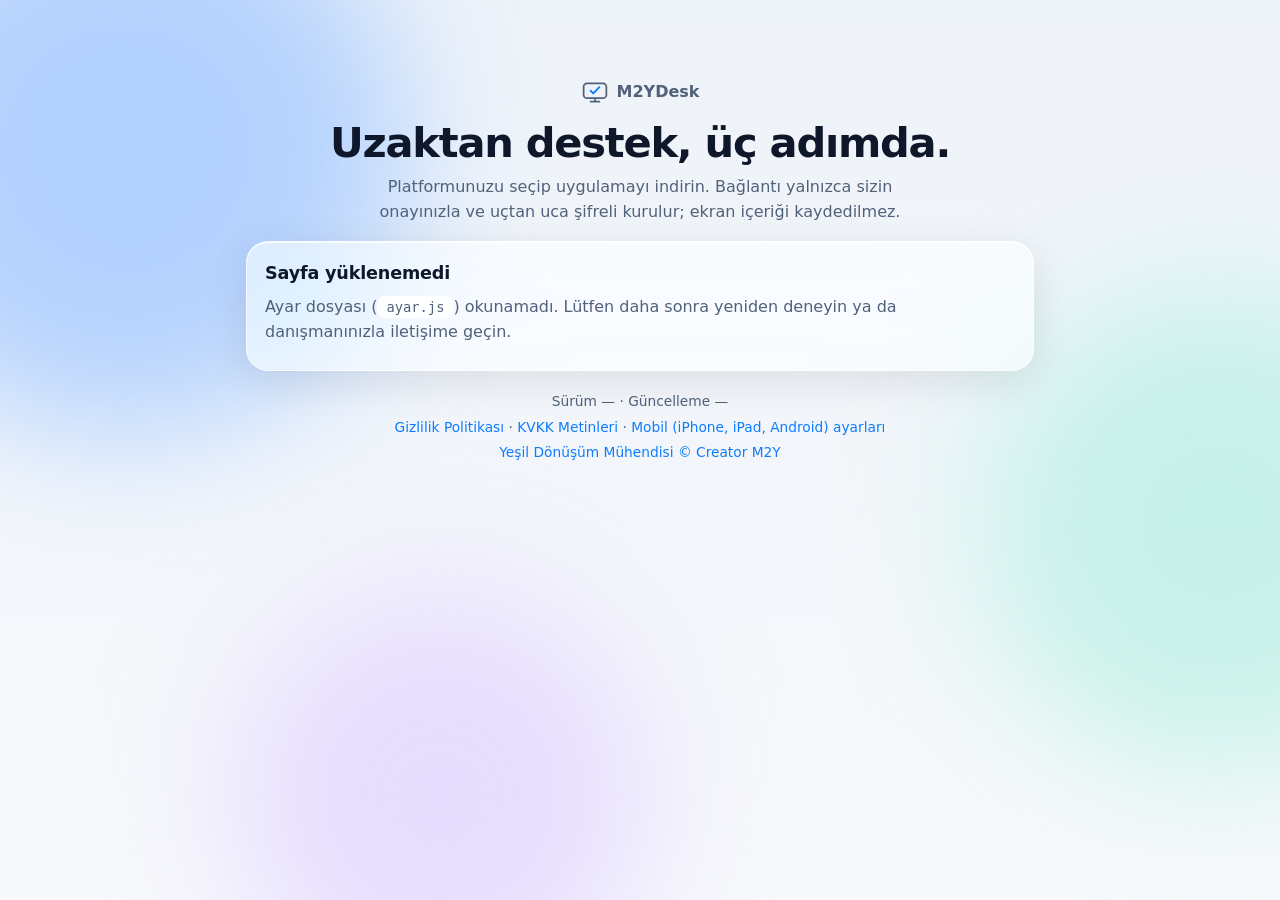
==== server/site/httpdocs/index.html @ 23a80298 "feat: indirme sayfasında Hızlı Destek için Microsoft Store önerilen yol "Microsoft Store'dan al" bir" ====
<!DOCTYPE html>
<html lang="tr">
<head>
<meta charset="UTF-8">
<meta name="viewport" content="width=device-width, initial-scale=1, viewport-fit=cover">
<title>M2YDesk | Uzaktan Destek</title>
<meta name="description" content="M2YDesk ile güvenli uzaktan destek: platformunuzu seçin, uygulamayı indirin, ID ve parolayı danışmanınıza iletin.">
<meta name="robots" content="index, follow">
<meta name="theme-color" content="#0b1220" media="(prefers-color-scheme: dark)">
<meta name="theme-color" content="#eef3f9" media="(prefers-color-scheme: light)">
<link rel="canonical" href="https://desk.mehmetmesut.com/">
<meta property="og:title" content="M2YDesk | Uzaktan Destek">
<meta property="og:description" content="Güvenli uzaktan destek: indirin, çalıştırın, ID ve parolayı iletin.">
<meta property="og:type" content="website">
<meta property="og:url" content="https://desk.mehmetmesut.com/">
<link rel="icon" href="favicon.svg" type="image/svg+xml">
<style>
  /* Tasarım dili: minimalizm + Liquid Glass (cam yüzeyler, yumuşak ışık lekeleri) */
  :root{
    --bg:#eef3f9; --bg2:#f7f9fc;
    --metin:#0f172a; --ikincil:#51617a; --vurgu:#0e7cff; --vurgu2:#0862d1; --hata:#b3261e;
    --cam:rgba(255,255,255,.58); --cam-cerceve:rgba(255,255,255,.75); --cam-ic:rgba(255,255,255,.9);
    --golge:0 10px 40px rgba(15,23,42,.10), 0 1px 0 rgba(255,255,255,.8) inset;
    --blob1:#9fc6ff; --blob2:#b8f0e4; --blob3:#e2d4ff;
    --uyari-bg:rgba(255,247,237,.7); --uyari-k:rgba(251,146,60,.5);
  }
  @media (prefers-color-scheme:dark){
    :root{
      --bg:#0b1220; --bg2:#0f172a;
      --metin:#f1f5f9; --ikincil:#a0aec0; --vurgu:#3b9dff; --vurgu2:#1d7fe6; --hata:#ffb4a9;
      --cam:rgba(30,41,59,.55); --cam-cerceve:rgba(255,255,255,.12); --cam-ic:rgba(255,255,255,.08);
      --golge:0 10px 40px rgba(0,0,0,.45), 0 1px 0 rgba(255,255,255,.08) inset;
      --blob1:#1e4fa3; --blob2:#0f6b5c; --blob3:#4b2f9e;
      --uyari-bg:rgba(69,45,20,.55); --uyari-k:rgba(217,119,6,.5);
    }
  }
  *{box-sizing:border-box}
  body{margin:0;font-family:-apple-system,BlinkMacSystemFont,"SF Pro Text","Segoe UI",Inter,Roboto,system-ui,sans-serif;background:var(--bg);color:var(--metin);line-height:1.55;-webkit-font-smoothing:antialiased;min-height:100dvh;overflow-x:hidden}
  :focus-visible{outline:3px solid var(--vurgu);outline-offset:2px}
  [hidden]{display:none!important}

  .arka{position:fixed;inset:0;z-index:-1;background:linear-gradient(180deg,var(--bg),var(--bg2));overflow:hidden}
  .arka i{position:absolute;border-radius:50%;filter:blur(70px);opacity:.75}
  .arka i:nth-child(1){width:52vw;height:52vw;max-width:560px;max-height:560px;background:var(--blob1);top:-14%;left:-12%}
  .arka i:nth-child(2){width:44vw;height:44vw;max-width:480px;max-height:480px;background:var(--blob2);top:32%;right:-14%}
  .arka i:nth-child(3){width:40vw;height:40vw;max-width:420px;max-height:420px;background:var(--blob3);bottom:-12%;left:18%}
  @media (prefers-reduced-motion:no-preference){
    .arka i{animation:suzul 24s ease-in-out infinite alternate}
    @keyframes suzul{to{transform:translate3d(6%,4%,0) scale(1.08)}}
  }

  .cam{background:var(--cam);border:1px solid var(--cam-cerceve);border-radius:22px;box-shadow:var(--golge);padding:18px;
       -webkit-backdrop-filter:blur(26px) saturate(170%);backdrop-filter:blur(26px) saturate(170%)}
  @supports not ((backdrop-filter:blur(1px)) or (-webkit-backdrop-filter:blur(1px))){.cam{background:var(--bg2)}}

  main{max-width:820px;margin:0 auto;padding:clamp(16px,3vw,40px) 16px 8px;display:grid;gap:12px}
  h1{font-size:clamp(1.6rem,5vw,2.6rem);font-weight:700;letter-spacing:-.03em;margin:0 0 8px;line-height:1.12;text-wrap:balance}
  h2{margin:0 0 8px;font-size:1.1rem;letter-spacing:-.01em}
  h3{margin:0 0 4px;font-size:1rem}
  p{margin:0 0 8px;text-wrap:pretty}
  .ikincil{color:var(--ikincil)}
  .kucuk{font-size:.88rem}

  header{text-align:center;padding:clamp(16px,4vw,40px) 8px 4px}
  .logo{display:inline-flex;align-items:center;gap:8px;font-weight:600;color:var(--ikincil);margin-bottom:14px}
  .logo svg{width:28px;height:28px}
  header p{max-width:540px;margin:0 auto}

  /* KVKK onayı */
  .onay label{display:flex;gap:10px;align-items:flex-start;cursor:pointer;font-size:.92rem}
  .onay input{flex:none;width:22px;height:22px;margin-top:1px;accent-color:var(--vurgu);cursor:pointer}
  #onay-not{min-height:1.3em;margin:6px 0 0;font-size:.88rem;color:var(--hata)}
  details{margin-top:6px}
  summary{cursor:pointer;font-weight:600;font-size:.9rem;display:flex;align-items:center;gap:8px;padding:6px 0;list-style:none}
  summary::-webkit-details-marker{display:none}
  summary::before{content:"";flex:none;width:8px;height:8px;border-right:2px solid var(--ikincil);border-bottom:2px solid var(--ikincil);transform:rotate(-45deg);transition:transform .2s}
  details[open]>summary::before{transform:rotate(45deg)}
  details ul{margin:4px 0 8px;padding-left:20px}
  details p,details li{font-size:.88rem;color:var(--ikincil)}

  /* Platform sekmeleri */
  .sekmeler{display:grid;grid-template-columns:repeat(2,1fr);gap:8px;margin-bottom:14px}
  @media(min-width:600px){.sekmeler{grid-template-columns:repeat(3,1fr)}}
  .sekme{font:inherit;display:grid;gap:1px;text-align:left;min-width:0;padding:10px 14px;border-radius:14px;cursor:pointer;color:var(--metin);
    background:var(--cam-ic);border:1px solid var(--cam-cerceve);transition:transform .18s ease,background .18s ease}
  .sekme b{font-size:.95rem}
  .sekme span{font-size:.78rem;color:var(--ikincil);overflow-wrap:anywhere}
  .sekme:hover:not(:disabled){transform:translateY(-2px)}
  .sekme[aria-selected="true"]{outline:2px solid var(--vurgu);outline-offset:1px;background:var(--cam)}
  .sekme:disabled{opacity:.55;cursor:default}

  /* Panel ve düğmeler */
  .btnlar{display:grid;gap:8px;justify-items:start;margin:12px 0}
  .btn{display:inline-flex;align-items:center;justify-content:center;gap:10px;padding:12px 22px;border-radius:999px;font-weight:600;font-size:.98rem;text-decoration:none;max-width:100%;text-align:center;
    color:var(--metin);background:var(--cam-ic);border:1px solid var(--cam-cerceve);transition:transform .18s ease,box-shadow .18s ease}
  .btn:hover{transform:translateY(-2px)}
  .btn.ana{color:#fff;border-color:transparent;background:linear-gradient(180deg,var(--vurgu),var(--vurgu2));box-shadow:0 10px 30px rgba(14,124,255,.35),0 1px 0 rgba(255,255,255,.45) inset}
  .btn svg{width:20px;height:20px;flex:none}
  .btn.kilitli{opacity:.5}
  .not{background:var(--uyari-bg);border:1px solid var(--uyari-k);border-radius:14px;padding:10px 14px;font-size:.9rem;margin:0}
  .ios{display:grid;gap:16px;align-items:center;grid-template-columns:1fr}
  @media(min-width:600px){.ios{grid-template-columns:1fr auto}}
  .komut{display:flex;align-items:center;gap:8px;margin:10px 0;padding:10px 12px;border-radius:12px;background:rgba(0,0,0,.35);border:1px solid rgba(255,255,255,.12)}
  .komut code{flex:1;min-width:0;overflow-x:auto;white-space:nowrap;font-family:ui-monospace,Menlo,Consolas,monospace;font-size:.85rem}
  .komut .kopyala{flex:none;padding:6px 12px;border-radius:9px;border:0;cursor:pointer;font-weight:600;color:#fff;background:linear-gradient(180deg,var(--vurgu),var(--vurgu2))}
  #qr{display:grid;place-items:center;padding:12px;background:#fff;border-radius:16px;width:fit-content;justify-self:center}
  code{background:var(--cam-ic);border:1px solid var(--cam-cerceve);padding:2px 8px;border-radius:8px;font-size:.86rem;overflow-wrap:anywhere}
  .satir{display:flex;gap:8px;flex-wrap:wrap;align-items:center;margin:6px 0;font-size:.9rem}
  .kopyala{font:inherit;font-size:.85rem;background:none;border:1px solid var(--vurgu);color:var(--vurgu);border-radius:999px;padding:6px 14px;cursor:pointer}

  /* Adımlar */
  ol{list-style:none;margin:0;padding:0;display:grid;gap:10px}
  @media(min-width:640px){ol{grid-template-columns:repeat(3,1fr)}}
  li.adim{display:grid;gap:2px}
  .no{display:inline-grid;place-items:center;width:28px;height:28px;border-radius:9px;font-size:.9rem;font-weight:700;color:#fff;background:linear-gradient(180deg,var(--vurgu),var(--vurgu2));margin-bottom:4px}
  li.adim p{margin:0;font-size:.9rem;color:var(--ikincil)}

  footer{text-align:center;padding:12px 16px 28px;font-size:.86rem;color:var(--ikincil)}
  footer p{margin:0 0 4px}
  footer a{color:var(--vurgu);text-decoration:none}
  footer a:hover{text-decoration:underline}
</style>
</head>
<body>
<div class="arka" aria-hidden="true"><i></i><i></i><i></i></div>

<main>
  <header>
    <div class="logo">
      <svg viewBox="0 0 32 32" fill="none" aria-hidden="true"><rect x="3" y="6" width="26" height="17" rx="4" stroke="currentColor" stroke-width="2"/><path d="M11 27h10M16 23v4" stroke="currentColor" stroke-width="2" stroke-linecap="round"/><path d="M11 14.5l3 3 7-7" stroke="var(--vurgu)" stroke-width="2.2" stroke-linecap="round" stroke-linejoin="round"/></svg>
      M2YDesk
    </div>
    <h1>Uzaktan destek, üç&nbsp;adımda.</h1>
    <p class="ikincil">Platformunuzu seçip uygulamayı indirin. Bağlantı yalnızca sizin onayınızla ve uçtan uca şifreli kurulur; ekran içeriği kaydedilmez.</p>
  </header>

  <section class="cam" id="hata" hidden role="alert">
    <h2>Sayfa yüklenemedi</h2>
    <p class="ikincil">Ayar dosyası (<code>ayar.js</code>) okunamadı. Lütfen daha sonra yeniden deneyin ya da danışmanınızla iletişime geçin.</p>
  </section>

  <section class="cam onay" id="onay-bolum" aria-labelledby="onay-baslik">
    <h2 id="onay-baslik">Kişisel verilerin işlenmesi</h2>
    <label for="onay-kutu"><input type="checkbox" id="onay-kutu" aria-describedby="onay-not"><span><a href="/kvkk" target="_blank" rel="noopener">Aydınlatma metnini</a> okudum; cihaz ve bağlantı bilgilerimin uzaktan destek amacıyla işlenmesine <strong>açık rıza</strong> veriyorum. İndirme bağlantıları bu kutu işaretlenince açılır.</span></label>
    <p id="onay-not" role="status" aria-live="polite"></p>
    <details>
      <summary>KVKK Aydınlatma Metni (özet)</summary>
      <p><strong>Veri sorumlusu:</strong> M2YDesk hizmet sağlayıcısı (Mehmet Mesut YILMAZ) · <a href="https://mehmetmesut.com">mehmetmesut.com</a></p>
      <p><strong>İşlenen veriler:</strong></p>
      <ul>
        <li>Cihaz kimliği (ID) ve UUID'si, IP ve MAC adresi</li>
        <li>Bilgisayar adı, oturum açmış kullanıcı adı, işletim sistemi ve sürümü</li>
        <li>Çevrimiçi durumu, bağlantı kurma ve sonlandırma zamanları</li>
      </ul>
      <p><strong>Amaç ve hukuki sebep:</strong> uzaktan destek hizmetinin sunulması, cihazın destek verenle eşleştirilmesi, kötüye kullanımın ve güvenlik ihlallerinin önlenmesi. Dayanak: açık rıza (KVKK m.5/1) ve meşru menfaat (güvenlik).</p>
      <p><strong>Aktarım ve saklama:</strong> veriler yurt dışına veya üçüncü taraflara aktarılmaz; yalnızca hizmet sağlayıcının kendi sunucusunda, hizmet ilişkisi süresince ve yasal yükümlülükler kadar tutulur. Ekran görüntüsü ve klavye içeriği kaydedilmez.</p>
      <p><strong>Haklarınız (KVKK m.11):</strong> verilerinize erişme, düzeltme, silme, işlenmesine itiraz etme ve rızanızı geri çekme hakkına sahipsiniz; başvuru için yukarıdaki iletişim adresini kullanabilirsiniz.</p>
      <p><a href="/kvkk" target="_blank" rel="noopener">Tam metinler: aydınlatma, açık rıza, saklama ve imha, başvuru →</a></p>
    </details>
  </section>

  <section class="cam" id="indir" aria-labelledby="indir-baslik">
    <h2 id="indir-baslik">Platformunuzu seçin</h2>
    <div class="sekmeler" id="sekmeler" role="tablist" aria-label="Platform"></div>
    <div id="panel" role="tabpanel" tabindex="-1"></div>
  </section>

  <section class="cam" id="adimlar" aria-labelledby="adim-baslik">
    <h2 id="adim-baslik">Nasıl çalışır?</h2>
    <ol>
      <li class="adim"><span class="no" aria-hidden="true">1</span><h3>İndirin</h3><p>Onay kutusunu işaretleyip dosyayı indirin.</p></li>
      <li class="adim"><span class="no" aria-hidden="true">2</span><h3>Çalıştırın</h3><p>İndirdiğiniz dosyayı açın. Uyarı çıkarsa yukarıdaki nota bakın.</p></li>
      <li class="adim"><span class="no" aria-hidden="true">3</span><h3>ID ve parolayı iletin</h3><p>Pencerede görünen ID ve parolayı danışmanınıza söyleyin. İstediğiniz an kapatabilirsiniz.</p></li>
    </ol>
  </section>
</main>

<footer>
  <p>Sürüm <span id="surum">—</span> · Güncelleme <span id="guncelleme">—</span></p>
  <p><a href="/gizlilik-politikasi">Gizlilik Politikası</a> · <a href="/kvkk">KVKK Metinleri</a> · <a href="/ios-ayarlar">Mobil (iPhone, iPad, Android) ayarları</a></p>
  <a href="https://mehmetmesut.com">Yeşil Dönüşüm Mühendisi © Creator M2Y</a>
</footer>

<script src="qrcode.min.js"></script>
<script src="ayar.js"></script>
<script>
(function () {
  'use strict';
  var a = window.M2Y_AYAR, $ = function (i) { return document.getElementById(i); };
  if (!a || !a.dosyalar) {
    $('hata').hidden = false;
    ['onay-bolum', 'indir', 'adimlar'].forEach(function (i) { $(i).hidden = true; });
    return;
  }
  var IKON = '<svg viewBox="0 0 24 24" fill="none" aria-hidden="true"><path d="M12 3v12m0 0l-4-4m4 4l4-4M5 21h14" stroke="currentColor" stroke-width="2" stroke-linecap="round" stroke-linejoin="round"/></svg>';
  var MS_IKON = '<svg viewBox="0 0 24 24" aria-hidden="true"><path fill="#F25022" d="M2 2h9.5v9.5H2z"/><path fill="#7FBA00" d="M12.5 2H22v9.5h-9.5z"/><path fill="#00A4EF" d="M2 12.5h9.5V22H2z"/><path fill="#FFB900" d="M12.5 12.5H22V22h-9.5z"/></svg>';

  // Platform tablosu: d = [ayar anahtarı, düğme metni]
  var PL = [
    { id: 'qs', ad: 'Windows', alt: 'Hızlı Destek', ac: 'Destek almak için önerilir. En kolay yol: Microsoft Store’dan alın; güvenle, uyarı çıkmadan kurulur ve kendiliğinden güncellenir. Store kullanamıyorsanız: Başlat’a “PowerShell” yazıp açın, aşağıdaki komutu yapıştırıp Enter’a basın.',
      magaza: 'https://apps.microsoft.com/detail/9MZ8NFJ4QVM9', magazaAd: 'Microsoft Store’dan al',
      komut: "$env:M2Y_HIZLI='1'; irm https://desk.mehmetmesut.com/win-kur.ps1 | iex",
      d: [['windows_qs', 'Ya da Hızlı Destek’i indir']],
      not: 'İndirdiğiniz dosyada Windows “PC’nizi korudu” uyarısı verirse: Ek bilgi → Yine de çalıştır. Komut, dosyayı indirip doğruladıktan sonra açar.' },
    { id: 'win', ad: 'Windows', alt: 'Kurulum', ac: 'Sık kullandığınız bilgisayarlar için kalıcı kurulum. En kolay yol: PowerShell’i açın, aşağıdaki komutu yapıştırıp Enter’a basın; indirir, doğrular ve kurar.',
      komut: 'irm https://desk.mehmetmesut.com/win-kur.ps1 | iex',
      d: [['windows_install', 'Kurulum dosyasını indir'], ['windows', 'Taşınabilir sürüm (kurulumsuz)'], ['windows_msi', 'MSI paketi (kurumsal dağıtım)']],
      not: 'Kurulum sırasında yönetici onayı istenir. İndirdiğiniz dosyada “PC’nizi korudu” uyarısı çıkarsa: Ek bilgi → Yine de çalıştır.' },
    { id: 'mac', ad: 'macOS', alt: 'Apple Silicon (M1 ve üzeri)', ac: 'En kolay yol: Terminal’i açın (Spotlight’ta “Terminal” yazın), aşağıdaki komutu yapıştırıp Enter’a basın. İndirir, doğrular ve kurar; “Geliştirici doğrulanamadı” uyarısı çıkmaz.',
      komut: 'curl -fsSL https://desk.mehmetmesut.com/mac-kur.sh | bash',
      d: [['macos_apple', 'Ya da .dmg dosyasını indir']],
      not: 'Uygulama açılınca Ekran Kaydı ve Erişilebilirlik izinlerini nasıl vereceğinizi adım adım gösterir; bu izinleri macOS gereği yalnızca siz verebilirsiniz. .dmg ile kurarsanız ilk açılışta Sistem Ayarları → Gizlilik ve Güvenlik → “Yine de aç” gerekir.' },
    { id: 'linux', ad: 'Linux', alt: 'Debian / Ubuntu (.deb)', ac: 'Debian tabanlı dağıtımlar için paket.',
      d: [['linux_deb', '.deb paketini indir']], not: 'Kurulum: sudo apt install ./dosya-adı.deb' },
    { id: 'android', ad: 'Android', alt: 'Telefon · Tablet', mobil: true,
      magaza: 'https://play.google.com/store/apps/details?id=com.carriez.flutter_hbb', magazaAd: 'Google Play’den RustDesk’i kur',
      bilgi: 'Android’de uygulama hem bağlanabilir hem de ekranını paylaşabilir (Paylaş sekmesi → Hizmeti başlat). Bağlantılarda karşı cihazın parolası sorulur.',
      d: [['android', 'M2YDesk APK (alternatif)']] },
    { id: 'ios', ad: 'iOS', alt: 'iPhone · iPad', mobil: true,
      magaza: 'https://apps.apple.com/app/rustdesk-remote-desktop/id1581225015', magazaAd: 'App Store’dan RustDesk’i kur',
      bilgi: 'iOS’ta uygulama yalnızca bağlanan (kontrol eden) taraf olarak kullanılır; iPhone/iPad ekranı paylaşılamaz.' }
  ];

  PL.forEach(function (p) {
    p.dosya = (p.d || []).filter(function (x) { return a.dosyalar[x[0]]; });
    p.var = p.mobil || p.dosya.length > 0;
  });

  function h(tag, cls, text) {
    var e = document.createElement(tag);
    if (cls) e.className = cls;
    if (text != null) e.textContent = text;
    return e;
  }

  // Cihaz algılama
  function algila() {
    var ua = navigator.userAgent, pf = navigator.platform || '';
    if (/Android/i.test(ua)) return 'android';
    if (/iPhone|iPad|iPod/i.test(ua) || (/Mac/i.test(pf) && navigator.maxTouchPoints > 1)) return 'ios';
    if (/Win/i.test(pf) || /Windows/i.test(ua)) return 'qs';
    if (/Mac/i.test(pf)) return 'mac';
    if (/Linux|X11/i.test(pf + ua)) return 'linux';
    return 'qs';
  }

  var onay = $('onay-kutu'), onayNot = $('onay-not');

  function indirmeBaglantisi(p, x, i) {
    var link = h('a', 'btn' + (i === 0 ? ' ana' : ''));
    link.href = 'indir/' + encodeURIComponent(a.dosyalar[x[0]]);
    link.setAttribute('download', a.dosyalar[x[0]]);
    link.setAttribute('data-indir', '1');
    link.insertAdjacentHTML('beforeend', IKON);
    link.appendChild(h('span', null, x[1]));
    return link;
  }

  // Mobil (iOS ve Android): resmî RustDesk uygulaması + sunucu ayarı QR'ı.
  function mobilPanel(panel, p) {
    var sol = h('div'), qr = h('div'), l = h('a', 'btn ana', p.magazaAd);
    l.href = p.magaza; l.rel = 'noopener';
    sol.appendChild(h('p', 'ikincil', 'Resmî RustDesk uygulamasını kurun; ardından Ayarlar → ID/Relay Sunucusu → QR tara ile aşağıdaki/yandaki QR kodu okutun.'));
    var b = h('div', 'btnlar'); b.appendChild(l);
    p.dosya.forEach(function (x) { b.appendChild(indirmeBaglantisi(p, x, 1)); });
    sol.appendChild(b);
    sol.appendChild(h('p', 'not', p.bilgi));
    var rehber = h('a', null, 'Tüm uygulama ayarları ve önerilen değerler →'); rehber.href = '/ios-ayarlar';
    var rp = h('p'); rp.appendChild(rehber); sol.appendChild(rp);
    var det = h('details'), s = h('summary', null, 'QR okutamıyorsanız elle girin');
    det.appendChild(s);
    [['ID Sunucusu', a.sunucu], ['Anahtar', a.anahtar]].forEach(function (r, i) {
      var satir = h('div', 'satir');
      satir.appendChild(h('span', null, r[0])); satir.appendChild(h('code', null, r[1]));
      if (i === 1) {
        var k = h('button', 'kopyala', 'Kopyala'); k.type = 'button';
        k.addEventListener('click', function () {
          if (!navigator.clipboard) { k.textContent = 'Kopyalanamadı'; return; }
          navigator.clipboard.writeText(a.anahtar).then(function () { k.textContent = 'Kopyalandı'; }, function () { k.textContent = 'Kopyalanamadı'; });
        });
        satir.appendChild(k);
      }
      det.appendChild(satir);
    });
    det.appendChild(h('p', 'kucuk', 'Relay ve API alanlarını boş bırakın.'));
    sol.appendChild(det);
    qr.id = 'qr'; qr.setAttribute('role', 'img'); qr.setAttribute('aria-label', 'RustDesk sunucu ayarı QR kodu');
    var kap = h('div', 'ios'); kap.appendChild(sol); kap.appendChild(qr); panel.appendChild(kap);
    if (window.QRCode) {
      new QRCode(qr, { text: 'config=' + JSON.stringify({ host: a.sunucu, relay: '', api: 'https://' + a.sunucu, key: a.anahtar }), width: 176, height: 176, correctLevel: QRCode.CorrectLevel.M });
    }
  }

  var sekmeKutu = $('sekmeler'), panel = $('panel'), sekmeler = {};

  function sec(p, odak) {
    PL.forEach(function (q) { sekmeler[q.id].setAttribute('aria-selected', q === p ? 'true' : 'false'); sekmeler[q.id].tabIndex = q === p ? 0 : -1; });
    panel.setAttribute('aria-labelledby', 'sekme-' + p.id);
    panel.textContent = '';
    panel.appendChild(h('h3', null, p.ad + ' · ' + p.alt));
    if (p.mobil) mobilPanel(panel, p);
    else {
      panel.appendChild(h('p', 'ikincil', p.ac));
      if (p.magaza) {
        // Microsoft Store: önerilen yol (imzalı, uyarısız, otomatik güncelleme).
        var mb = h('div', 'btnlar'), ml = h('a', 'btn ana');
        ml.href = p.magaza; ml.target = '_blank'; ml.rel = 'noopener';
        ml.insertAdjacentHTML('beforeend', MS_IKON);
        ml.appendChild(h('span', null, p.magazaAd));
        mb.appendChild(ml); panel.appendChild(mb);
      }
      if (p.komut) {
        var k = h('div', 'komut');
        k.appendChild(h('code', null, p.komut));
        var kb = h('button', 'kopyala', 'Kopyala'); kb.type = 'button';
        kb.addEventListener('click', function () {
          navigator.clipboard.writeText(p.komut).then(function () { kb.textContent = 'Kopyalandı'; setTimeout(function () { kb.textContent = 'Kopyala'; }, 1600); });
        });
        k.appendChild(kb);
        panel.appendChild(k);
      }
      var b = h('div', 'btnlar');
      p.dosya.forEach(function (x, i) { b.appendChild(indirmeBaglantisi(p, x, p.magaza ? i + 1 : i)); });
      panel.appendChild(b);
      panel.appendChild(h('p', 'not', p.not));
    }
    $('adimlar').hidden = !!p.mobil;
    kilit();
    if (odak) sekmeler[p.id].focus();
  }

  var onerilen = algila();
  PL.forEach(function (p) {
    var t = h('button', 'sekme'); t.type = 'button'; t.id = 'sekme-' + p.id;
    t.setAttribute('role', 'tab'); t.setAttribute('aria-controls', 'panel');
    t.appendChild(h('b', null, p.ad));
    t.appendChild(h('span', null, !p.var ? 'Yakında' : (p.id === onerilen ? 'Önerilen · ' : '') + p.alt));
    if (!p.var) { t.disabled = true; t.setAttribute('aria-label', p.ad + ' ' + p.alt + ', yakında'); }
    else t.addEventListener('click', function () { sec(p); });
    sekmeKutu.appendChild(t); sekmeler[p.id] = t;
  });
  sekmeKutu.addEventListener('keydown', function (ev) {
    var v = PL.filter(function (p) { return p.var; }), i = -1;
    v.forEach(function (p, n) { if (sekmeler[p.id].tabIndex === 0) i = n; });
    var yon = { ArrowRight: 1, ArrowDown: 1, ArrowLeft: -1, ArrowUp: -1 }[ev.key];
    if (!yon || i < 0) return;
    ev.preventDefault();
    sec(v[(i + yon + v.length) % v.length], true);
  });

  // KVKK onayı: onay verilmeden dosya indirilemez
  function kilit() {
    panel.querySelectorAll('[data-indir]').forEach(function (el) {
      el.classList.toggle('kilitli', !onay.checked);
      el.setAttribute('aria-disabled', onay.checked ? 'false' : 'true');
    });
    if (onay.checked) onayNot.textContent = '';
  }
  try { onay.checked = localStorage.getItem('m2y-onay') === '1'; } catch (e) { /* depolama yok */ }
  onay.addEventListener('change', function () {
    try { localStorage.setItem('m2y-onay', onay.checked ? '1' : '0'); } catch (e) { /* depolama yok */ }
    kilit();
  });
  panel.addEventListener('click', function (ev) {
    var el = ev.target.closest && ev.target.closest('[data-indir]');
    if (!el || onay.checked) return;
    ev.preventDefault();
    onayNot.textContent = 'İndirmek için önce yukarıdaki onay kutusunu işaretleyin.';
    onay.focus();
  });

  $('surum').textContent = a.surum || '—';
  $('guncelleme').textContent = a.guncelleme || '—';
  var ilk = PL.filter(function (p) { return p.id === onerilen && p.var; })[0] || PL.filter(function (p) { return p.var; })[0];
  if (ilk) sec(ilk);
})();
</script>
</body>
</html>
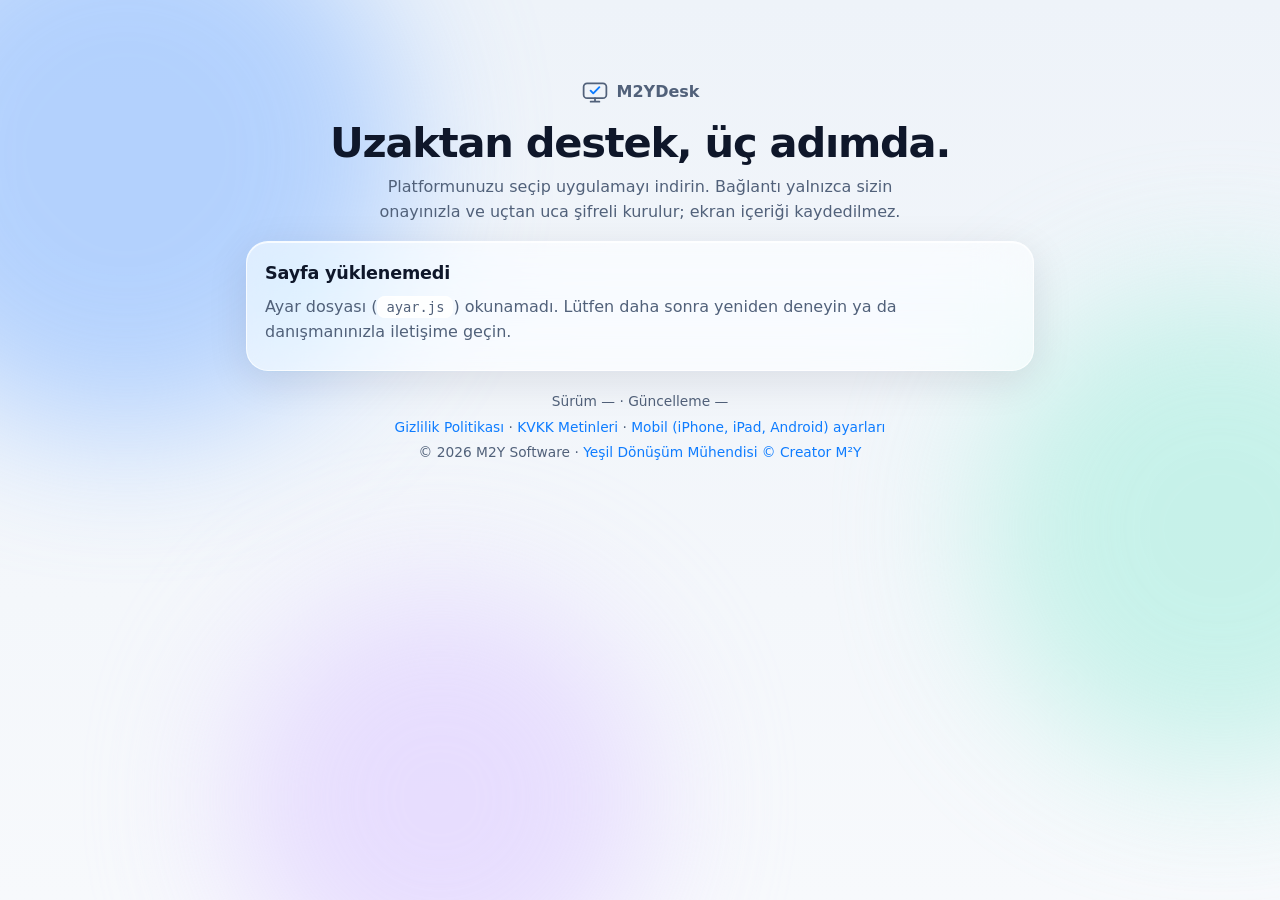
==== commit b70bfef5: "chore: yayıncı adı her yerde "M2Y Software" Windows dosya bilgisi (CompanyName, telif), portable pak" ====
--- a/server/site/httpdocs/index.html
+++ b/server/site/httpdocs/index.html
@@ -178,7 +178,7 @@
 <footer>
   <p>Sürüm <span id="surum">—</span> · Güncelleme <span id="guncelleme">—</span></p>
   <p><a href="/gizlilik-politikasi">Gizlilik Politikası</a> · <a href="/kvkk">KVKK Metinleri</a> · <a href="/ios-ayarlar">Mobil (iPhone, iPad, Android) ayarları</a></p>
-  <a href="https://mehmetmesut.com">Yeşil Dönüşüm Mühendisi © Creator M2Y</a>
+  © 2026 M2Y Software · <a href="https://mehmetmesut.com">Yeşil Dönüşüm Mühendisi © Creator M²Y</a>
 </footer>
 
 <script src="qrcode.min.js"></script>
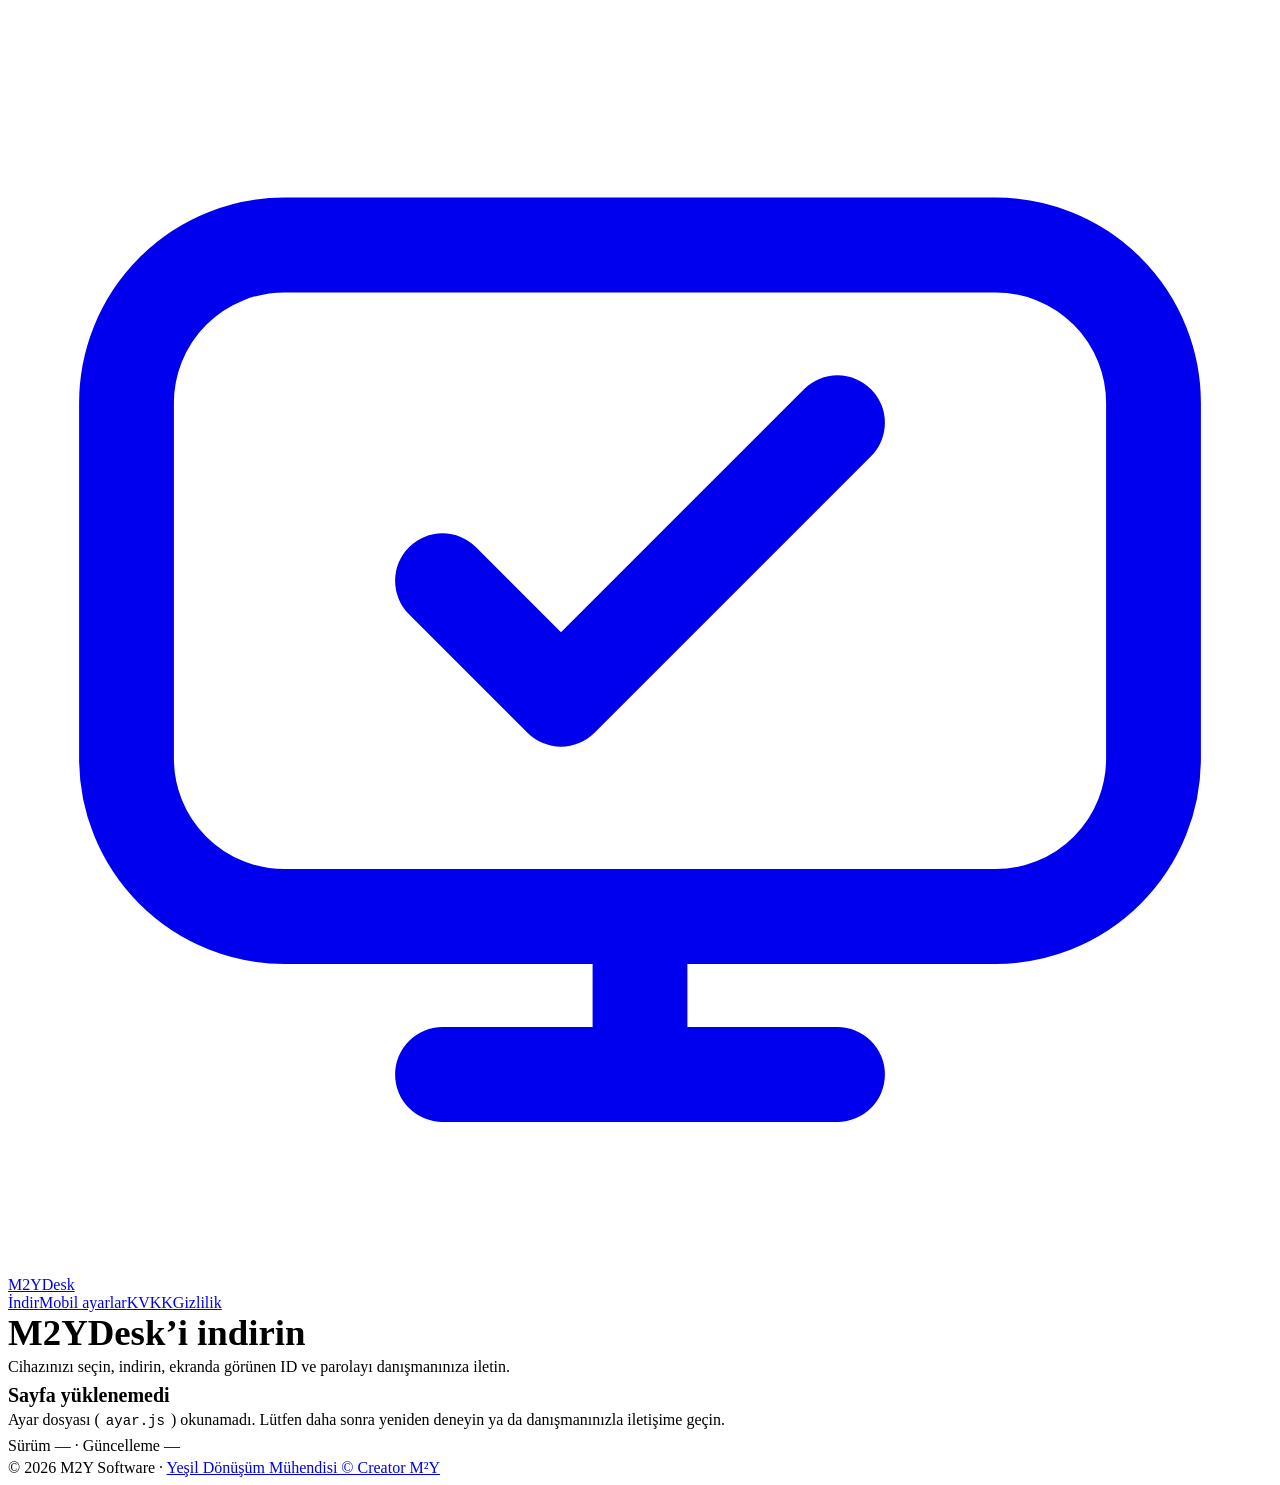
==== commit cd53270c: "feat: indirme sitesi yeni tasarım (sade, tek kart + cihaz listesi) - Cam/leke tasarımı kaldırıldı; o" ====
--- a/server/site/httpdocs/index.html
+++ b/server/site/httpdocs/index.html
@@ -6,145 +6,101 @@
 <title>M2YDesk | Uzaktan Destek</title>
 <meta name="description" content="M2YDesk ile güvenli uzaktan destek: platformunuzu seçin, uygulamayı indirin, ID ve parolayı danışmanınıza iletin.">
 <meta name="robots" content="index, follow">
-<meta name="theme-color" content="#0b1220" media="(prefers-color-scheme: dark)">
-<meta name="theme-color" content="#eef3f9" media="(prefers-color-scheme: light)">
+<meta name="theme-color" content="#2563eb">
 <link rel="canonical" href="https://desk.mehmetmesut.com/">
 <meta property="og:title" content="M2YDesk | Uzaktan Destek">
 <meta property="og:description" content="Güvenli uzaktan destek: indirin, çalıştırın, ID ve parolayı iletin.">
 <meta property="og:type" content="website">
 <meta property="og:url" content="https://desk.mehmetmesut.com/">
 <link rel="icon" href="favicon.svg" type="image/svg+xml">
+<link rel="stylesheet" href="/m2y.css">
 <style>
-  /* Tasarım dili: minimalizm + Liquid Glass (cam yüzeyler, yumuşak ışık lekeleri) */
-  :root{
-    --bg:#eef3f9; --bg2:#f7f9fc;
-    --metin:#0f172a; --ikincil:#51617a; --vurgu:#0e7cff; --vurgu2:#0862d1; --hata:#b3261e;
-    --cam:rgba(255,255,255,.58); --cam-cerceve:rgba(255,255,255,.75); --cam-ic:rgba(255,255,255,.9);
-    --golge:0 10px 40px rgba(15,23,42,.10), 0 1px 0 rgba(255,255,255,.8) inset;
-    --blob1:#9fc6ff; --blob2:#b8f0e4; --blob3:#e2d4ff;
-    --uyari-bg:rgba(255,247,237,.7); --uyari-k:rgba(251,146,60,.5);
-  }
-  @media (prefers-color-scheme:dark){
-    :root{
-      --bg:#0b1220; --bg2:#0f172a;
-      --metin:#f1f5f9; --ikincil:#a0aec0; --vurgu:#3b9dff; --vurgu2:#1d7fe6; --hata:#ffb4a9;
-      --cam:rgba(30,41,59,.55); --cam-cerceve:rgba(255,255,255,.12); --cam-ic:rgba(255,255,255,.08);
-      --golge:0 10px 40px rgba(0,0,0,.45), 0 1px 0 rgba(255,255,255,.08) inset;
-      --blob1:#1e4fa3; --blob2:#0f6b5c; --blob3:#4b2f9e;
-      --uyari-bg:rgba(69,45,20,.55); --uyari-k:rgba(217,119,6,.5);
-    }
-  }
-  *{box-sizing:border-box}
-  body{margin:0;font-family:-apple-system,BlinkMacSystemFont,"SF Pro Text","Segoe UI",Inter,Roboto,system-ui,sans-serif;background:var(--bg);color:var(--metin);line-height:1.55;-webkit-font-smoothing:antialiased;min-height:100dvh;overflow-x:hidden}
-  :focus-visible{outline:3px solid var(--vurgu);outline-offset:2px}
-  [hidden]{display:none!important}
-
-  .arka{position:fixed;inset:0;z-index:-1;background:linear-gradient(180deg,var(--bg),var(--bg2));overflow:hidden}
-  .arka i{position:absolute;border-radius:50%;filter:blur(70px);opacity:.75}
-  .arka i:nth-child(1){width:52vw;height:52vw;max-width:560px;max-height:560px;background:var(--blob1);top:-14%;left:-12%}
-  .arka i:nth-child(2){width:44vw;height:44vw;max-width:480px;max-height:480px;background:var(--blob2);top:32%;right:-14%}
-  .arka i:nth-child(3){width:40vw;height:40vw;max-width:420px;max-height:420px;background:var(--blob3);bottom:-12%;left:18%}
-  @media (prefers-reduced-motion:no-preference){
-    .arka i{animation:suzul 24s ease-in-out infinite alternate}
-    @keyframes suzul{to{transform:translate3d(6%,4%,0) scale(1.08)}}
-  }
-
-  .cam{background:var(--cam);border:1px solid var(--cam-cerceve);border-radius:22px;box-shadow:var(--golge);padding:18px;
-       -webkit-backdrop-filter:blur(26px) saturate(170%);backdrop-filter:blur(26px) saturate(170%)}
-  @supports not ((backdrop-filter:blur(1px)) or (-webkit-backdrop-filter:blur(1px))){.cam{background:var(--bg2)}}
-
-  main{max-width:820px;margin:0 auto;padding:clamp(16px,3vw,40px) 16px 8px;display:grid;gap:12px}
-  h1{font-size:clamp(1.6rem,5vw,2.6rem);font-weight:700;letter-spacing:-.03em;margin:0 0 8px;line-height:1.12;text-wrap:balance}
-  h2{margin:0 0 8px;font-size:1.1rem;letter-spacing:-.01em}
-  h3{margin:0 0 4px;font-size:1rem}
-  p{margin:0 0 8px;text-wrap:pretty}
+  h1{font-size:clamp(1.7rem,4.5vw,2.3rem);margin:0 0 4px;line-height:1.15}
+  h2{margin:0 0 4px;font-size:1.25rem}
+  h3{margin:0 0 2px;font-size:1.05rem}
+  p{margin:0 0 8px}
   .ikincil{color:var(--ikincil)}
-  .kucuk{font-size:.88rem}
-
-  header{text-align:center;padding:clamp(16px,4vw,40px) 8px 4px}
-  .logo{display:inline-flex;align-items:center;gap:8px;font-weight:600;color:var(--ikincil);margin-bottom:14px}
-  .logo svg{width:28px;height:28px}
-  header p{max-width:540px;margin:0 auto}
-
-  /* KVKK onayı */
-  .onay label{display:flex;gap:10px;align-items:flex-start;cursor:pointer;font-size:.92rem}
-  .onay input{flex:none;width:22px;height:22px;margin-top:1px;accent-color:var(--vurgu);cursor:pointer}
-  #onay-not{min-height:1.3em;margin:6px 0 0;font-size:.88rem;color:var(--hata)}
-  details{margin-top:6px}
-  summary{cursor:pointer;font-weight:600;font-size:.9rem;display:flex;align-items:center;gap:8px;padding:6px 0;list-style:none}
-  summary::-webkit-details-marker{display:none}
-  summary::before{content:"";flex:none;width:8px;height:8px;border-right:2px solid var(--ikincil);border-bottom:2px solid var(--ikincil);transform:rotate(-45deg);transition:transform .2s}
-  details[open]>summary::before{transform:rotate(45deg)}
+  .kucuk{font-size:.9rem}
+
+  /* Önerilen / seçilen cihaz kutusu */
+  .one{border-color:var(--vurgu);border-width:2px}
+  .rozet{display:inline-block;background:var(--vurgu-acik);color:var(--vurgu);font-weight:700;font-size:.85rem;padding:3px 10px;border-radius:999px;margin-bottom:10px}
+  .onay{margin:14px 0 4px;padding:10px 12px;background:var(--satir);border-radius:8px}
+  .onay label{display:flex;gap:10px;align-items:flex-start;cursor:pointer;font-size:.95rem}
+  .onay input{flex:none;width:20px;height:20px;margin-top:2px;accent-color:var(--vurgu)}
+  #onay-not{margin:6px 0 0;font-size:.9rem;font-weight:600;color:var(--hata)}
+  #onay-not:empty{display:none}
+  details{margin-top:8px}
+  summary{cursor:pointer;font-weight:600;font-size:.92rem;color:var(--ikincil)}
   details ul{margin:4px 0 8px;padding-left:20px}
-  details p,details li{font-size:.88rem;color:var(--ikincil)}
-
-  /* Platform sekmeleri */
-  .sekmeler{display:grid;grid-template-columns:repeat(2,1fr);gap:8px;margin-bottom:14px}
-  @media(min-width:600px){.sekmeler{grid-template-columns:repeat(3,1fr)}}
-  .sekme{font:inherit;display:grid;gap:1px;text-align:left;min-width:0;padding:10px 14px;border-radius:14px;cursor:pointer;color:var(--metin);
-    background:var(--cam-ic);border:1px solid var(--cam-cerceve);transition:transform .18s ease,background .18s ease}
-  .sekme b{font-size:.95rem}
-  .sekme span{font-size:.78rem;color:var(--ikincil);overflow-wrap:anywhere}
-  .sekme:hover:not(:disabled){transform:translateY(-2px)}
-  .sekme[aria-selected="true"]{outline:2px solid var(--vurgu);outline-offset:1px;background:var(--cam)}
-  .sekme:disabled{opacity:.55;cursor:default}
-
-  /* Panel ve düğmeler */
-  .btnlar{display:grid;gap:8px;justify-items:start;margin:12px 0}
-  .btn{display:inline-flex;align-items:center;justify-content:center;gap:10px;padding:12px 22px;border-radius:999px;font-weight:600;font-size:.98rem;text-decoration:none;max-width:100%;text-align:center;
-    color:var(--metin);background:var(--cam-ic);border:1px solid var(--cam-cerceve);transition:transform .18s ease,box-shadow .18s ease}
-  .btn:hover{transform:translateY(-2px)}
-  .btn.ana{color:#fff;border-color:transparent;background:linear-gradient(180deg,var(--vurgu),var(--vurgu2));box-shadow:0 10px 30px rgba(14,124,255,.35),0 1px 0 rgba(255,255,255,.45) inset}
-  .btn svg{width:20px;height:20px;flex:none}
+  details p,details li{font-size:.9rem;color:var(--ikincil)}
+
+  .btnlar{display:flex;flex-wrap:wrap;gap:10px;margin:12px 0 8px}
+  .btn{display:inline-flex;align-items:center;justify-content:center;gap:8px;padding:9px 16px;border-radius:8px;font:inherit;font-weight:700;font-size:.98rem;text-decoration:none;
+    color:var(--vurgu);background:var(--yuzey);border:1px solid var(--cizgi)}
+  .btn:hover{border-color:var(--vurgu)}
+  .btn.ana{color:#fff;background:var(--vurgu);border-color:var(--vurgu);padding:12px 26px;font-size:1.08rem}
+  .btn.ana:hover{background:var(--vurgu2)}
+  .btn svg{width:18px;height:18px;flex:none}
   .btn.kilitli{opacity:.5}
-  .not{background:var(--uyari-bg);border:1px solid var(--uyari-k);border-radius:14px;padding:10px 14px;font-size:.9rem;margin:0}
-  .ios{display:grid;gap:16px;align-items:center;grid-template-columns:1fr}
-  @media(min-width:600px){.ios{grid-template-columns:1fr auto}}
-  .komut{display:flex;align-items:center;gap:8px;margin:10px 0;padding:10px 12px;border-radius:12px;background:rgba(0,0,0,.35);border:1px solid rgba(255,255,255,.12)}
-  .komut code{flex:1;min-width:0;overflow-x:auto;white-space:nowrap;font-family:ui-monospace,Menlo,Consolas,monospace;font-size:.85rem}
-  .komut .kopyala{flex:none;padding:6px 12px;border-radius:9px;border:0;cursor:pointer;font-weight:600;color:#fff;background:linear-gradient(180deg,var(--vurgu),var(--vurgu2))}
-  #qr{display:grid;place-items:center;padding:12px;background:#fff;border-radius:16px;width:fit-content;justify-self:center}
-  code{background:var(--cam-ic);border:1px solid var(--cam-cerceve);padding:2px 8px;border-radius:8px;font-size:.86rem;overflow-wrap:anywhere}
-  .satir{display:flex;gap:8px;flex-wrap:wrap;align-items:center;margin:6px 0;font-size:.9rem}
-  .kopyala{font:inherit;font-size:.85rem;background:none;border:1px solid var(--vurgu);color:var(--vurgu);border-radius:999px;padding:6px 14px;cursor:pointer}
+  .not{background:var(--uyari-bg);border:1px solid var(--uyari-k);border-radius:8px;padding:8px 12px;font-size:.92rem;margin:8px 0 0}
+  .komut{display:flex;align-items:center;gap:8px;margin:8px 0;padding:8px 10px;border-radius:8px;background:#0f172a;color:#e2e8f0}
+  .komut code{flex:1;min-width:0;overflow-x:auto;white-space:nowrap;font-family:Consolas,ui-monospace,monospace;font-size:.85rem;background:none;border:0;padding:0}
+  code{background:var(--satir);border:1px solid var(--cizgi);padding:1px 6px;border-radius:6px;font-size:.88rem;overflow-wrap:anywhere}
+  .kopyala{font:inherit;font-size:.88rem;font-weight:700;background:var(--vurgu);border:0;color:#fff;border-radius:6px;padding:5px 12px;cursor:pointer}
+  .satir{display:flex;gap:8px;flex-wrap:wrap;align-items:center;margin:6px 0;font-size:.92rem}
+  .ios{display:grid;gap:16px;align-items:start;grid-template-columns:1fr}
+  @media(min-width:640px){.ios{grid-template-columns:1fr auto}}
+  #qr{display:grid;place-items:center;padding:10px;background:#fff;border:1px solid var(--cizgi);border-radius:8px;width:fit-content;justify-self:center}
 
   /* Adımlar */
-  ol{list-style:none;margin:0;padding:0;display:grid;gap:10px}
-  @media(min-width:640px){ol{grid-template-columns:repeat(3,1fr)}}
-  li.adim{display:grid;gap:2px}
-  .no{display:inline-grid;place-items:center;width:28px;height:28px;border-radius:9px;font-size:.9rem;font-weight:700;color:#fff;background:linear-gradient(180deg,var(--vurgu),var(--vurgu2));margin-bottom:4px}
-  li.adim p{margin:0;font-size:.9rem;color:var(--ikincil)}
-
-  footer{text-align:center;padding:12px 16px 28px;font-size:.86rem;color:var(--ikincil)}
+  .adimlar{list-style:none;margin:8px 0 0;padding:0;display:grid;gap:12px}
+  @media(min-width:640px){.adimlar{grid-template-columns:repeat(3,1fr)}}
+  .adimlar li{background:var(--yuzey);border:1px solid var(--cizgi);border-radius:var(--kose);padding:14px}
+  .no{display:inline-grid;place-items:center;width:30px;height:30px;border-radius:8px;font-weight:700;color:var(--vurgu);background:var(--vurgu-acik);margin-bottom:6px}
+  .adimlar p{margin:0;font-size:.93rem;color:var(--ikincil)}
+
+  /* Tüm cihazlar listesi */
+  .cihazlar{list-style:none;margin:8px 0 0;padding:0;background:var(--yuzey);border:1px solid var(--cizgi);border-radius:var(--kose);overflow:hidden}
+  .cihazlar li{display:flex;align-items:center;gap:12px;padding:10px 14px;border-bottom:1px solid var(--cizgi)}
+  .cihazlar li:last-child{border-bottom:0}
+  .cihazlar li[aria-current]{background:var(--vurgu-acik)}
+  .sec{flex:1;min-width:0;display:flex;align-items:center;gap:12px;font:inherit;text-align:left;color:var(--metin);background:none;border:0;padding:0;cursor:pointer}
+  .sec svg{flex:none;width:36px;height:36px;padding:8px;border-radius:8px;background:var(--satir);color:var(--vurgu)}
+  .sec b{display:block}
+  .sec span{display:block;font-size:.9rem;color:var(--ikincil)}
+  .sec:hover b{color:var(--vurgu)}
+  @media(max-width:520px){.cihazlar li{flex-wrap:wrap}.cihazlar .btn{margin-left:48px}}
   footer p{margin:0 0 4px}
-  footer a{color:var(--vurgu);text-decoration:none}
-  footer a:hover{text-decoration:underline}
 </style>
 </head>
 <body>
-<div class="arka" aria-hidden="true"><i></i><i></i><i></i></div>
+<header class="ust"><div>
+  <a class="marka" href="/"><svg viewBox="0 0 32 32" fill="none" aria-hidden="true"><rect x="3" y="6" width="26" height="17" rx="4" stroke="currentColor" stroke-width="2.4"/><path d="M11 27h10M16 23v4" stroke="currentColor" stroke-width="2.4" stroke-linecap="round"/><path d="M11 14.5l3 3 7-7" stroke="currentColor" stroke-width="2.4" stroke-linecap="round" stroke-linejoin="round"/></svg>M2YDesk</a>
+  <nav aria-label="Sayfalar"><a href="/" aria-current="page">İndir</a><a href="/ios-ayarlar">Mobil ayarlar</a><a href="/kvkk">KVKK</a><a href="/gizlilik-politikasi">Gizlilik</a></nav>
+</div></header>
 
 <main>
-  <header>
-    <div class="logo">
-      <svg viewBox="0 0 32 32" fill="none" aria-hidden="true"><rect x="3" y="6" width="26" height="17" rx="4" stroke="currentColor" stroke-width="2"/><path d="M11 27h10M16 23v4" stroke="currentColor" stroke-width="2" stroke-linecap="round"/><path d="M11 14.5l3 3 7-7" stroke="var(--vurgu)" stroke-width="2.2" stroke-linecap="round" stroke-linejoin="round"/></svg>
-      M2YDesk
-    </div>
-    <h1>Uzaktan destek, üç&nbsp;adımda.</h1>
-    <p class="ikincil">Platformunuzu seçip uygulamayı indirin. Bağlantı yalnızca sizin onayınızla ve uçtan uca şifreli kurulur; ekran içeriği kaydedilmez.</p>
-  </header>
+  <div>
+    <h1>M2YDesk’i indirin</h1>
+    <p class="ikincil">Cihazınızı seçin, indirin, ekranda görünen ID ve parolayı danışmanınıza iletin.</p>
+  </div>
 
   <section class="cam" id="hata" hidden role="alert">
     <h2>Sayfa yüklenemedi</h2>
     <p class="ikincil">Ayar dosyası (<code>ayar.js</code>) okunamadı. Lütfen daha sonra yeniden deneyin ya da danışmanınızla iletişime geçin.</p>
   </section>
 
-  <section class="cam onay" id="onay-bolum" aria-labelledby="onay-baslik">
-    <h2 id="onay-baslik">Kişisel verilerin işlenmesi</h2>
-    <label for="onay-kutu"><input type="checkbox" id="onay-kutu" aria-describedby="onay-not"><span><a href="/kvkk" target="_blank" rel="noopener">Aydınlatma metnini</a> okudum; cihaz ve bağlantı bilgilerimin uzaktan destek amacıyla işlenmesine <strong>açık rıza</strong> veriyorum. İndirme bağlantıları bu kutu işaretlenince açılır.</span></label>
+  <section class="cam one" id="indir" aria-labelledby="panel-baslik">
+    <span class="rozet" id="rozet"></span>
+    <div id="panel"></div>
+  </section>
+
+  <div class="onay" id="onay-bolum">
+    <label for="onay-kutu"><input type="checkbox" id="onay-kutu" aria-describedby="onay-not"><span><a href="/kvkk" target="_blank" rel="noopener">Aydınlatma metnini</a> okudum; cihaz ve bağlantı bilgilerimin uzaktan destek amacıyla işlenmesine <strong>açık rıza</strong> veriyorum.</span></label>
     <p id="onay-not" role="status" aria-live="polite"></p>
     <details>
-      <summary>KVKK Aydınlatma Metni (özet)</summary>
+      <summary>Hangi veriler işleniyor? (KVKK özeti)</summary>
       <p><strong>Veri sorumlusu:</strong> M2YDesk hizmet sağlayıcısı (Mehmet Mesut YILMAZ) · <a href="https://mehmetmesut.com">mehmetmesut.com</a></p>
       <p><strong>İşlenen veriler:</strong></p>
       <ul>
@@ -157,27 +113,26 @@
       <p><strong>Haklarınız (KVKK m.11):</strong> verilerinize erişme, düzeltme, silme, işlenmesine itiraz etme ve rızanızı geri çekme hakkına sahipsiniz; başvuru için yukarıdaki iletişim adresini kullanabilirsiniz.</p>
       <p><a href="/kvkk" target="_blank" rel="noopener">Tam metinler: aydınlatma, açık rıza, saklama ve imha, başvuru →</a></p>
     </details>
-  </section>
-
-  <section class="cam" id="indir" aria-labelledby="indir-baslik">
-    <h2 id="indir-baslik">Platformunuzu seçin</h2>
-    <div class="sekmeler" id="sekmeler" role="tablist" aria-label="Platform"></div>
-    <div id="panel" role="tabpanel" tabindex="-1"></div>
-  </section>
-
-  <section class="cam" id="adimlar" aria-labelledby="adim-baslik">
-    <h2 id="adim-baslik">Nasıl çalışır?</h2>
-    <ol>
-      <li class="adim"><span class="no" aria-hidden="true">1</span><h3>İndirin</h3><p>Onay kutusunu işaretleyip dosyayı indirin.</p></li>
-      <li class="adim"><span class="no" aria-hidden="true">2</span><h3>Çalıştırın</h3><p>İndirdiğiniz dosyayı açın. Uyarı çıkarsa yukarıdaki nota bakın.</p></li>
-      <li class="adim"><span class="no" aria-hidden="true">3</span><h3>ID ve parolayı iletin</h3><p>Pencerede görünen ID ve parolayı danışmanınıza söyleyin. İstediğiniz an kapatabilirsiniz.</p></li>
+  </div>
+
+  <section id="adimlar" aria-labelledby="adim-baslik">
+    <h2 id="adim-baslik">Nasıl kullanılır?</h2>
+    <ol class="adimlar">
+      <li><span class="no" aria-hidden="true">1</span><h3>İndirin</h3><p>Onay kutusunu işaretleyip mavi düğmeye basın.</p></li>
+      <li><span class="no" aria-hidden="true">2</span><h3>Çalıştırın</h3><p>İnen dosyayı açın. Uyarı çıkarsa kutudaki nota bakın.</p></li>
+      <li><span class="no" aria-hidden="true">3</span><h3>ID ve parolayı iletin</h3><p>Pencerede görünen ID ve parolayı danışmanınıza söyleyin. İstediğiniz an kapatabilirsiniz.</p></li>
     </ol>
   </section>
+
+  <section id="digerleri" aria-labelledby="diger-baslik">
+    <h2 id="diger-baslik">Tüm cihazlar</h2>
+    <p class="ikincil kucuk">Başka bir cihaz için indirecekseniz satırdaki düğmeyi kullanın; kurulum ayrıntıları için cihaz adına tıklayın.</p>
+    <ul class="cihazlar" id="cihazlar"></ul>
+  </section>
 </main>
 
 <footer>
   <p>Sürüm <span id="surum">—</span> · Güncelleme <span id="guncelleme">—</span></p>
-  <p><a href="/gizlilik-politikasi">Gizlilik Politikası</a> · <a href="/kvkk">KVKK Metinleri</a> · <a href="/ios-ayarlar">Mobil (iPhone, iPad, Android) ayarları</a></p>
   © 2026 M2Y Software · <a href="https://mehmetmesut.com">Yeşil Dönüşüm Mühendisi © Creator M²Y</a>
 </footer>
 
@@ -189,7 +144,7 @@
   var a = window.M2Y_AYAR, $ = function (i) { return document.getElementById(i); };
   if (!a || !a.dosyalar) {
     $('hata').hidden = false;
-    ['onay-bolum', 'indir', 'adimlar'].forEach(function (i) { $(i).hidden = true; });
+    ['onay-bolum', 'indir', 'adimlar', 'digerleri'].forEach(function (i) { $(i).hidden = true; });
     return;
   }
   var IKON = '<svg viewBox="0 0 24 24" fill="none" aria-hidden="true"><path d="M12 3v12m0 0l-4-4m4 4l4-4M5 21h14" stroke="currentColor" stroke-width="2" stroke-linecap="round" stroke-linejoin="round"/></svg>';
@@ -197,26 +152,26 @@
 
   // Platform tablosu: d = [ayar anahtarı, düğme metni]
   var PL = [
-    { id: 'qs', ad: 'Windows', alt: 'Hızlı Destek', ac: 'Destek almak için önerilir. En kolay yol: Microsoft Store’dan alın; güvenle, uyarı çıkmadan kurulur ve kendiliğinden güncellenir. Store kullanamıyorsanız: Başlat’a “PowerShell” yazıp açın, aşağıdaki komutu yapıştırıp Enter’a basın.',
-      magaza: 'https://apps.microsoft.com/detail/9MZ8NFJ4QVM9', magazaAd: 'Microsoft Store’dan al',
+    { id: 'qs', ad: 'Windows', alt: 'Hızlı Destek', kim: 'Destek alacaklar için; kurulum gerektirmez', ac: 'Destek almak için en kolay yol. Kurulum gerektirmez; indirip açmanız yeterli.',
+      magaza: 'https://apps.microsoft.com/detail/9MZ8NFJ4QVM9', magazaAd: 'Microsoft Store’dan al', komutAd: 'PowerShell ile indir (isteğe bağlı)',
       komut: "$env:M2Y_HIZLI='1'; irm https://desk.mehmetmesut.com/win-kur.ps1 | iex",
-      d: [['windows_qs', 'Ya da Hızlı Destek’i indir']],
+      d: [['windows_qs', 'İndir']],
       not: 'İndirdiğiniz dosyada Windows “PC’nizi korudu” uyarısı verirse: Ek bilgi → Yine de çalıştır. Komut, dosyayı indirip doğruladıktan sonra açar.' },
-    { id: 'win', ad: 'Windows', alt: 'Kurulum', ac: 'Sık kullandığınız bilgisayarlar için kalıcı kurulum. En kolay yol: PowerShell’i açın, aşağıdaki komutu yapıştırıp Enter’a basın; indirir, doğrular ve kurar.',
+    { id: 'win', ad: 'Windows', alt: 'Kurulum', kim: 'Sürekli kullanılan bilgisayarlar için', komutAd: 'PowerShell ile kur (isteğe bağlı)', ac: 'Sık kullandığınız bilgisayara kalıcı olarak kurulur; bilgisayar açıldığında hazır olur.',
       komut: 'irm https://desk.mehmetmesut.com/win-kur.ps1 | iex',
-      d: [['windows_install', 'Kurulum dosyasını indir'], ['windows', 'Taşınabilir sürüm (kurulumsuz)'], ['windows_msi', 'MSI paketi (kurumsal dağıtım)']],
+      d: [['windows_install', 'İndir'], ['windows_msi', 'MSI paketi (kurumsal)']],
       not: 'Kurulum sırasında yönetici onayı istenir. İndirdiğiniz dosyada “PC’nizi korudu” uyarısı çıkarsa: Ek bilgi → Yine de çalıştır.' },
-    { id: 'mac', ad: 'macOS', alt: 'Apple Silicon (M1 ve üzeri)', ac: 'En kolay yol: Terminal’i açın (Spotlight’ta “Terminal” yazın), aşağıdaki komutu yapıştırıp Enter’a basın. İndirir, doğrular ve kurar; “Geliştirici doğrulanamadı” uyarısı çıkmaz.',
+    { id: 'mac', ad: 'macOS', alt: 'Apple Silicon (M1 ve üzeri)', kim: 'Apple Silicon (M1 ve üzeri) Mac’ler', komutAd: 'Terminal ile kur (uyarısız, önerilir)', ac: 'M1 ve üzeri işlemcili Mac’ler için. Uyarısız kurulum için aşağıdaki Terminal komutunu kullanabilirsiniz.',
       komut: 'curl -fsSL https://desk.mehmetmesut.com/mac-kur.sh | bash',
-      d: [['macos_apple', 'Ya da .dmg dosyasını indir']],
+      d: [['macos_apple', 'İndir']],
       not: 'Uygulama açılınca Ekran Kaydı ve Erişilebilirlik izinlerini nasıl vereceğinizi adım adım gösterir; bu izinleri macOS gereği yalnızca siz verebilirsiniz. .dmg ile kurarsanız ilk açılışta Sistem Ayarları → Gizlilik ve Güvenlik → “Yine de aç” gerekir.' },
-    { id: 'linux', ad: 'Linux', alt: 'Debian / Ubuntu (.deb)', ac: 'Debian tabanlı dağıtımlar için paket.',
-      d: [['linux_deb', '.deb paketini indir']], not: 'Kurulum: sudo apt install ./dosya-adı.deb' },
-    { id: 'android', ad: 'Android', alt: 'Telefon · Tablet', mobil: true,
+    { id: 'linux', ad: 'Linux', alt: 'Debian / Ubuntu', kim: 'Debian, Ubuntu ve türevleri (.deb)', ac: 'Debian tabanlı dağıtımlar için .deb paketi.',
+      d: [['linux_deb', 'İndir']], not: 'Kurulum: sudo apt install ./dosya-adı.deb' },
+    { id: 'android', ad: 'Android', alt: 'Telefon · Tablet', kim: 'Telefon ve tablet', mobil: true,
       magaza: 'https://play.google.com/store/apps/details?id=com.carriez.flutter_hbb', magazaAd: 'Google Play’den RustDesk’i kur',
       bilgi: 'Android’de uygulama hem bağlanabilir hem de ekranını paylaşabilir (Paylaş sekmesi → Hizmeti başlat). Bağlantılarda karşı cihazın parolası sorulur.',
       d: [['android', 'M2YDesk APK (alternatif)']] },
-    { id: 'ios', ad: 'iOS', alt: 'iPhone · iPad', mobil: true,
+    { id: 'ios', ad: 'iPhone / iPad', alt: 'App Store', kim: 'iPhone ve iPad (RustDesk uygulaması)', mobil: true,
       magaza: 'https://apps.apple.com/app/rustdesk-remote-desktop/id1581225015', magazaAd: 'App Store’dan RustDesk’i kur',
       bilgi: 'iOS’ta uygulama yalnızca bağlanan (kontrol eden) taraf olarak kullanılır; iPhone/iPad ekranı paylaşılamaz.' }
   ];
@@ -256,10 +211,19 @@
     return link;
   }
 
+  function kopyaDugmesi(metin) {
+    var kb = h('button', 'kopyala', 'Kopyala'); kb.type = 'button';
+    kb.addEventListener('click', function () {
+      if (!navigator.clipboard) { kb.textContent = 'Kopyalanamadı'; return; }
+      navigator.clipboard.writeText(metin).then(function () { kb.textContent = 'Kopyalandı'; }, function () { kb.textContent = 'Kopyalanamadı'; });
+    });
+    return kb;
+  }
+
   // Mobil (iOS ve Android): resmî RustDesk uygulaması + sunucu ayarı QR'ı.
   function mobilPanel(panel, p) {
     var sol = h('div'), qr = h('div'), l = h('a', 'btn ana', p.magazaAd);
-    l.href = p.magaza; l.rel = 'noopener';
+    l.href = p.magaza; l.target = '_blank'; l.rel = 'noopener';
     sol.appendChild(h('p', 'ikincil', 'Resmî RustDesk uygulamasını kurun; ardından Ayarlar → ID/Relay Sunucusu → QR tara ile aşağıdaki/yandaki QR kodu okutun.'));
     var b = h('div', 'btnlar'); b.appendChild(l);
     p.dosya.forEach(function (x) { b.appendChild(indirmeBaglantisi(p, x, 1)); });
@@ -273,12 +237,7 @@
       var satir = h('div', 'satir');
       satir.appendChild(h('span', null, r[0])); satir.appendChild(h('code', null, r[1]));
       if (i === 1) {
-        var k = h('button', 'kopyala', 'Kopyala'); k.type = 'button';
-        k.addEventListener('click', function () {
-          if (!navigator.clipboard) { k.textContent = 'Kopyalanamadı'; return; }
-          navigator.clipboard.writeText(a.anahtar).then(function () { k.textContent = 'Kopyalandı'; }, function () { k.textContent = 'Kopyalanamadı'; });
-        });
-        satir.appendChild(k);
+        satir.appendChild(kopyaDugmesi(a.anahtar));
       }
       det.appendChild(satir);
     });
@@ -291,66 +250,68 @@
     }
   }
 
-  var sekmeKutu = $('sekmeler'), panel = $('panel'), sekmeler = {};
-
-  function sec(p, odak) {
-    PL.forEach(function (q) { sekmeler[q.id].setAttribute('aria-selected', q === p ? 'true' : 'false'); sekmeler[q.id].tabIndex = q === p ? 0 : -1; });
-    panel.setAttribute('aria-labelledby', 'sekme-' + p.id);
+  var panel = $('panel'), liste = $('cihazlar'), satirlar = {}, onayBolum = $('onay-bolum');
+  var onerilen = algila();
+  var CIHAZ_IKON = '<svg viewBox="0 0 24 24" fill="none" aria-hidden="true"><rect x="3" y="4" width="18" height="12" rx="2" stroke="currentColor" stroke-width="2"/><path d="M8 20h8M12 16v4" stroke="currentColor" stroke-width="2" stroke-linecap="round"/></svg>';
+  var MOBIL_IKON = '<svg viewBox="0 0 24 24" fill="none" aria-hidden="true"><rect x="7" y="3" width="10" height="18" rx="2" stroke="currentColor" stroke-width="2"/><path d="M11 18h2" stroke="currentColor" stroke-width="2" stroke-linecap="round"/></svg>';
+
+  function sec(p, kaydir) {
+    PL.forEach(function (q) { if (q === p) satirlar[q.id].setAttribute('aria-current', 'true'); else satirlar[q.id].removeAttribute('aria-current'); });
+    $('rozet').textContent = p.id === onerilen ? 'Cihazınız için önerilen' : 'Seçtiğiniz cihaz';
     panel.textContent = '';
-    panel.appendChild(h('h3', null, p.ad + ' · ' + p.alt));
+    var baslik = h('h2', null, p.ad + ' · ' + p.alt); baslik.id = 'panel-baslik';
+    panel.appendChild(baslik);
     if (p.mobil) mobilPanel(panel, p);
     else {
       panel.appendChild(h('p', 'ikincil', p.ac));
+      var b = h('div', 'btnlar');
+      p.dosya.forEach(function (x, i) { b.appendChild(indirmeBaglantisi(p, x, i)); });
       if (p.magaza) {
-        // Microsoft Store: önerilen yol (imzalı, uyarısız, otomatik güncelleme).
-        var mb = h('div', 'btnlar'), ml = h('a', 'btn ana');
+        var ml = h('a', 'btn');
         ml.href = p.magaza; ml.target = '_blank'; ml.rel = 'noopener';
         ml.insertAdjacentHTML('beforeend', MS_IKON);
         ml.appendChild(h('span', null, p.magazaAd));
-        mb.appendChild(ml); panel.appendChild(mb);
+        b.appendChild(ml);
       }
-      if (p.komut) {
-        var k = h('div', 'komut');
-        k.appendChild(h('code', null, p.komut));
-        var kb = h('button', 'kopyala', 'Kopyala'); kb.type = 'button';
-        kb.addEventListener('click', function () {
-          navigator.clipboard.writeText(p.komut).then(function () { kb.textContent = 'Kopyalandı'; setTimeout(function () { kb.textContent = 'Kopyala'; }, 1600); });
-        });
-        k.appendChild(kb);
-        panel.appendChild(k);
-      }
-      var b = h('div', 'btnlar');
-      p.dosya.forEach(function (x, i) { b.appendChild(indirmeBaglantisi(p, x, p.magaza ? i + 1 : i)); });
       panel.appendChild(b);
       panel.appendChild(h('p', 'not', p.not));
+      if (p.komut) {
+        var det = h('details'), k = h('div', 'komut');
+        det.appendChild(h('summary', null, p.komutAd));
+        k.appendChild(h('code', null, p.komut));
+        k.appendChild(kopyaDugmesi(p.komut));
+        det.appendChild(k);
+        panel.appendChild(det);
+      }
     }
+    // Onay kutusu düğmelerin hemen üstünde durur.
+    var dugmeler = panel.querySelector('.btnlar');
+    dugmeler.parentNode.insertBefore(onayBolum, dugmeler);
     $('adimlar').hidden = !!p.mobil;
     kilit();
-    if (odak) sekmeler[p.id].focus();
-  }
-
-  var onerilen = algila();
+    if (kaydir) $('indir').scrollIntoView();
+  }
+
   PL.forEach(function (p) {
-    var t = h('button', 'sekme'); t.type = 'button'; t.id = 'sekme-' + p.id;
-    t.setAttribute('role', 'tab'); t.setAttribute('aria-controls', 'panel');
-    t.appendChild(h('b', null, p.ad));
-    t.appendChild(h('span', null, !p.var ? 'Yakında' : (p.id === onerilen ? 'Önerilen · ' : '') + p.alt));
-    if (!p.var) { t.disabled = true; t.setAttribute('aria-label', p.ad + ' ' + p.alt + ', yakında'); }
-    else t.addEventListener('click', function () { sec(p); });
-    sekmeKutu.appendChild(t); sekmeler[p.id] = t;
-  });
-  sekmeKutu.addEventListener('keydown', function (ev) {
-    var v = PL.filter(function (p) { return p.var; }), i = -1;
-    v.forEach(function (p, n) { if (sekmeler[p.id].tabIndex === 0) i = n; });
-    var yon = { ArrowRight: 1, ArrowDown: 1, ArrowLeft: -1, ArrowUp: -1 }[ev.key];
-    if (!yon || i < 0) return;
-    ev.preventDefault();
-    sec(v[(i + yon + v.length) % v.length], true);
+    var li = h('li'), s = h('button', 'sec'), yazi = h('div');
+    s.type = 'button';
+    s.insertAdjacentHTML('beforeend', p.mobil ? MOBIL_IKON : CIHAZ_IKON);
+    yazi.appendChild(h('b', null, p.ad + (p.mobil ? '' : ' · ' + p.alt)));
+    yazi.appendChild(h('span', null, p.var ? p.kim : 'Yakında'));
+    s.appendChild(yazi);
+    li.appendChild(s);
+    if (!p.var) s.disabled = true;
+    else {
+      s.addEventListener('click', function () { sec(p, true); });
+      if (p.mobil) { var m = h('a', 'btn', p.id === 'ios' ? 'App Store' : 'Google Play'); m.href = p.magaza; m.target = '_blank'; m.rel = 'noopener'; li.appendChild(m); }
+      else li.appendChild(indirmeBaglantisi(p, p.dosya[0], 1));
+    }
+    liste.appendChild(li); satirlar[p.id] = li;
   });
 
   // KVKK onayı: onay verilmeden dosya indirilemez
   function kilit() {
-    panel.querySelectorAll('[data-indir]').forEach(function (el) {
+    document.querySelectorAll('[data-indir]').forEach(function (el) {
       el.classList.toggle('kilitli', !onay.checked);
       el.setAttribute('aria-disabled', onay.checked ? 'false' : 'true');
     });
@@ -361,11 +322,12 @@
     try { localStorage.setItem('m2y-onay', onay.checked ? '1' : '0'); } catch (e) { /* depolama yok */ }
     kilit();
   });
-  panel.addEventListener('click', function (ev) {
+  document.addEventListener('click', function (ev) {
     var el = ev.target.closest && ev.target.closest('[data-indir]');
     if (!el || onay.checked) return;
     ev.preventDefault();
-    onayNot.textContent = 'İndirmek için önce yukarıdaki onay kutusunu işaretleyin.';
+    onayNot.textContent = 'İndirmek için önce bu onay kutusunu işaretleyin.';
+    onayBolum.scrollIntoView({ block: 'center' });
     onay.focus();
   });
 
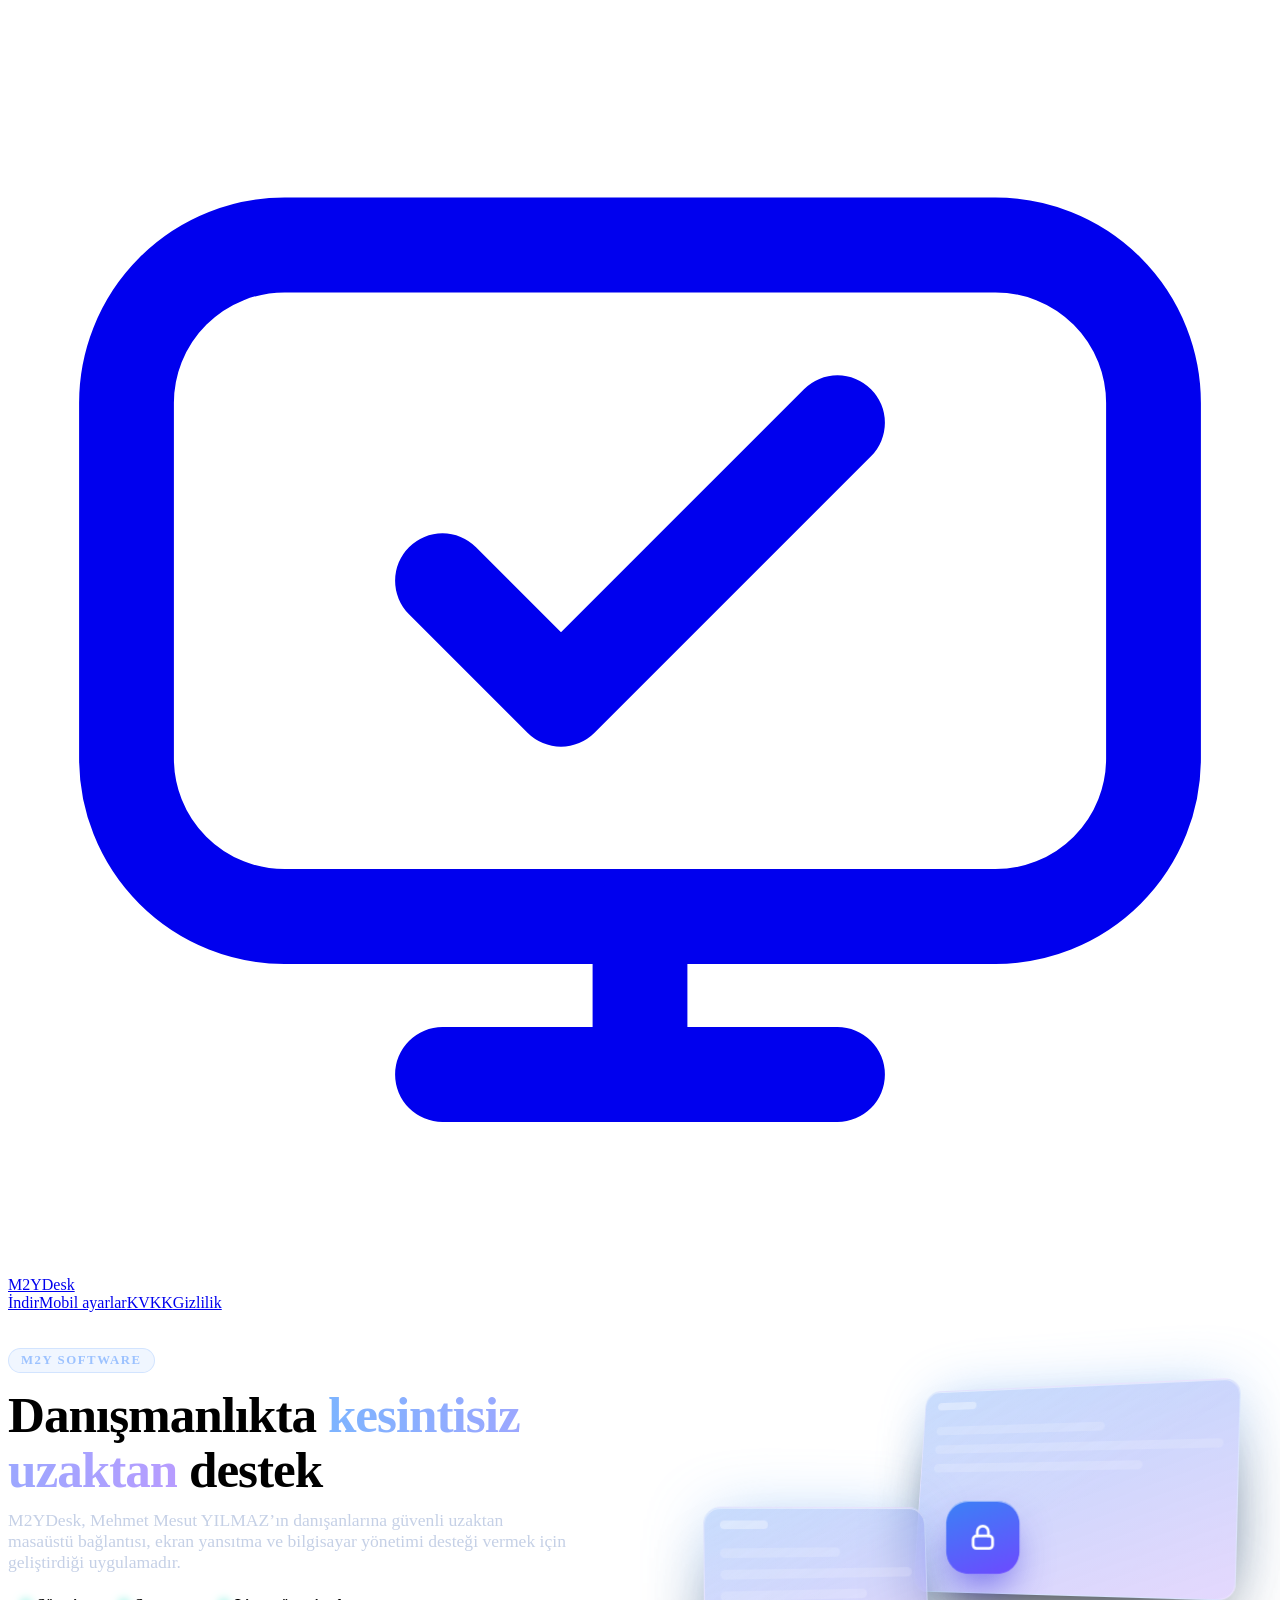
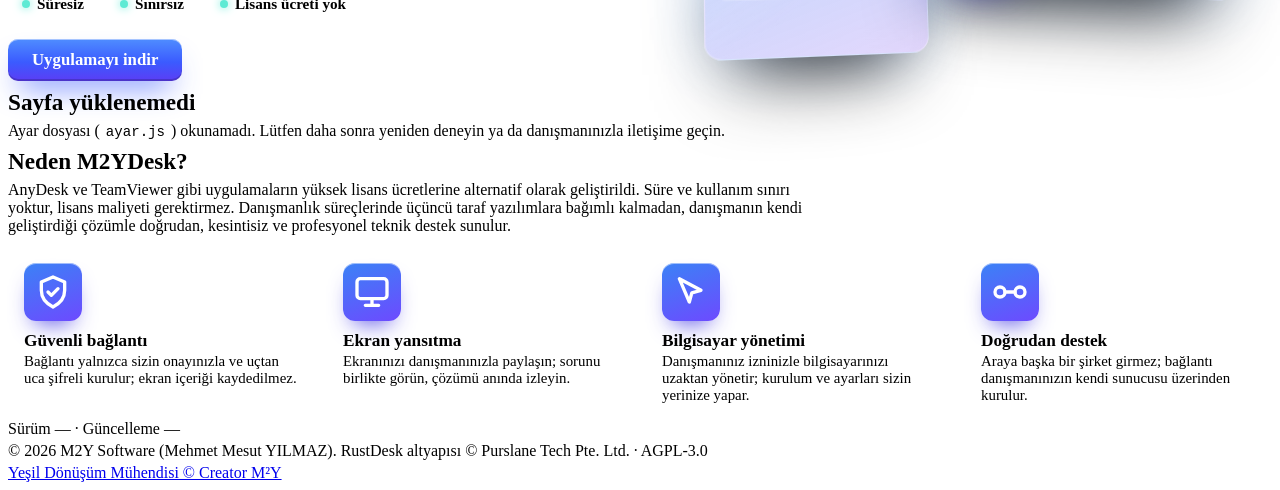
==== commit e01f0151: "feat: site premium tasarım, tanıtım metni ve işletim sistemine göre indirme - Gece laciverti cam tas" ====
--- a/server/site/httpdocs/index.html
+++ b/server/site/httpdocs/index.html
@@ -4,9 +4,9 @@
 <meta charset="UTF-8">
 <meta name="viewport" content="width=device-width, initial-scale=1, viewport-fit=cover">
 <title>M2YDesk | Uzaktan Destek</title>
-<meta name="description" content="M2YDesk ile güvenli uzaktan destek: platformunuzu seçin, uygulamayı indirin, ID ve parolayı danışmanınıza iletin.">
+<meta name="description" content="M2YDesk: Mehmet Mesut YILMAZ’ın danışanları için geliştirdiği güvenli uzaktan masaüstü, ekran yansıtma ve bilgisayar yönetimi uygulaması. Süresiz, sınırsız, lisans ücreti yok.">
 <meta name="robots" content="index, follow">
-<meta name="theme-color" content="#2563eb">
+<meta name="theme-color" content="#060a1c">
 <link rel="canonical" href="https://desk.mehmetmesut.com/">
 <meta property="og:title" content="M2YDesk | Uzaktan Destek">
 <meta property="og:description" content="Güvenli uzaktan destek: indirin, çalıştırın, ID ve parolayı iletin.">
@@ -15,62 +15,93 @@
 <link rel="icon" href="favicon.svg" type="image/svg+xml">
 <link rel="stylesheet" href="/m2y.css">
 <style>
-  h1{font-size:clamp(1.7rem,4.5vw,2.3rem);margin:0 0 4px;line-height:1.15}
-  h2{margin:0 0 4px;font-size:1.25rem}
-  h3{margin:0 0 2px;font-size:1.05rem}
+  h1{font-size:clamp(2rem,5.2vw,3.2rem);margin:0 0 12px;line-height:1.08;letter-spacing:-.02em;text-wrap:balance}
+  h1 em{font-style:normal;background:linear-gradient(90deg,#7db4ff,#b79cff);-webkit-background-clip:text;background-clip:text;color:transparent}
+  h2{margin:0 0 6px;font-size:1.45rem}
+  h3{margin:0 0 2px;font-size:1.08rem}
   p{margin:0 0 8px}
   .ikincil{color:var(--ikincil)}
   .kucuk{font-size:.9rem}
 
-  /* Önerilen / seçilen cihaz kutusu */
-  .one{border-color:var(--vurgu);border-width:2px}
-  .rozet{display:inline-block;background:var(--vurgu-acik);color:var(--vurgu);font-weight:700;font-size:.85rem;padding:3px 10px;border-radius:999px;margin-bottom:10px}
-  .onay{margin:14px 0 4px;padding:10px 12px;background:var(--satir);border-radius:8px}
+  /* Giriş: metin + üç boyutlu cam sahne */
+  .giris{display:grid;gap:28px;align-items:center;padding:clamp(12px,3vw,36px) 0 8px}
+  @media(min-width:860px){.giris{grid-template-columns:1.15fr 1fr}}
+  .etiket{display:inline-block;font-size:.8rem;font-weight:700;letter-spacing:.12em;color:#9cc2ff;border:1px solid rgba(156,194,255,.35);background:rgba(110,168,255,.10);padding:4px 12px;border-radius:999px;margin-bottom:14px}
+  .giris p{font-size:1.1rem;color:#c5d0e6;max-width:560px}
+  .degerler{list-style:none;display:flex;flex-wrap:wrap;gap:8px;margin:16px 0 20px;padding:0}
+  .degerler li{display:inline-flex;align-items:center;gap:7px;font-weight:700;font-size:.95rem;padding:6px 14px;border-radius:999px;background:var(--satir);border:1px solid var(--cizgi);box-shadow:0 1px 0 rgba(255,255,255,.12) inset}
+  .degerler li::before{content:"";width:8px;height:8px;border-radius:50%;background:#5eead4;box-shadow:0 0 10px #5eead4}
+  .sahne{position:relative;height:300px;perspective:1100px}
+  @media(max-width:859px){.sahne{display:none}}
+  .ekran{position:absolute;border-radius:16px;border:1px solid rgba(255,255,255,.28);
+    background:linear-gradient(145deg,rgba(255,255,255,.20),rgba(255,255,255,.04) 55%),linear-gradient(160deg,rgba(59,130,246,.35),rgba(139,92,246,.25));
+    box-shadow:0 1px 0 rgba(255,255,255,.45) inset,0 40px 70px -30px rgba(0,0,0,.85),0 0 60px -10px rgba(96,165,250,.45);
+    -webkit-backdrop-filter:blur(14px);backdrop-filter:blur(14px)}
+  .ekran::before{content:"";position:absolute;left:14px;top:12px;width:44px;height:8px;border-radius:8px;background:rgba(255,255,255,.35)}
+  .ekran i{position:absolute;left:14px;right:14px;height:9px;border-radius:9px;background:rgba(255,255,255,.16)}
+  .ekran i:nth-child(1){top:38px;right:40%}.ekran i:nth-child(2){top:58px}.ekran i:nth-child(3){top:78px;right:28%}
+  .ekran.a{width:330px;height:212px;right:36px;top:18px;transform:rotateY(-22deg) rotateX(9deg)}
+  .ekran.b{width:210px;height:140px;left:6px;bottom:8px;transform:rotateY(18deg) rotateX(7deg) translateZ(60px)}
+  .kilit{position:absolute;left:44%;top:46%;width:66px;height:66px;display:grid;place-items:center;border-radius:20px;color:#fff;
+    background:linear-gradient(160deg,#3b82f6,#6d4aff);box-shadow:0 1px 0 rgba(255,255,255,.55) inset,0 18px 36px -10px rgba(79,70,229,.9);transform:translateZ(110px)}
+  .kilit svg{width:30px;height:30px}
+
+  /* İndirme kutusu */
+  .sekmeler{display:grid;grid-template-columns:repeat(5,1fr);gap:8px;margin:10px 0 16px}
+  @media(max-width:620px){.sekmeler{grid-template-columns:repeat(3,1fr)}}
+  .sekme{font:inherit;display:grid;justify-items:center;gap:4px;padding:10px 6px;border-radius:14px;cursor:pointer;color:var(--ikincil);background:var(--satir);border:1px solid var(--cizgi)}
+  .sekme svg{width:26px;height:26px}
+  .sekme b{font-size:.98rem;color:var(--metin)}
+  .sekme small{font-size:.76rem;min-height:1.1em;color:#5eead4;font-weight:700}
+  .sekme:hover{border-color:var(--vurgu)}
+  .sekme[aria-selected="true"]{color:#fff;border-color:transparent;background:linear-gradient(160deg,rgba(59,130,246,.55),rgba(109,74,255,.5));box-shadow:0 1px 0 rgba(255,255,255,.35) inset,0 14px 28px -14px rgba(79,70,229,.9)}
+
+  .onay{margin:0 0 12px;padding:10px 12px;background:var(--satir);border:1px solid var(--cizgi);border-radius:12px}
   .onay label{display:flex;gap:10px;align-items:flex-start;cursor:pointer;font-size:.95rem}
   .onay input{flex:none;width:20px;height:20px;margin-top:2px;accent-color:var(--vurgu)}
-  #onay-not{margin:6px 0 0;font-size:.9rem;font-weight:600;color:var(--hata)}
+  #onay-not{margin:6px 0 0;font-size:.9rem;font-weight:700;color:var(--hata)}
   #onay-not:empty{display:none}
   details{margin-top:8px}
   summary{cursor:pointer;font-weight:600;font-size:.92rem;color:var(--ikincil)}
   details ul{margin:4px 0 8px;padding-left:20px}
   details p,details li{font-size:.9rem;color:var(--ikincil)}
 
-  .btnlar{display:flex;flex-wrap:wrap;gap:10px;margin:12px 0 8px}
-  .btn{display:inline-flex;align-items:center;justify-content:center;gap:8px;padding:9px 16px;border-radius:8px;font:inherit;font-weight:700;font-size:.98rem;text-decoration:none;
-    color:var(--vurgu);background:var(--yuzey);border:1px solid var(--cizgi)}
-  .btn:hover{border-color:var(--vurgu)}
-  .btn.ana{color:#fff;background:var(--vurgu);border-color:var(--vurgu);padding:12px 26px;font-size:1.08rem}
-  .btn.ana:hover{background:var(--vurgu2)}
+  .secenekler{list-style:none;margin:0;padding:0;display:grid;gap:8px}
+  .secenekler li{display:flex;align-items:center;gap:12px;padding:12px 14px;border-radius:14px;background:var(--satir);border:1px solid var(--cizgi)}
+  .secenekler li.one{border-color:rgba(110,168,255,.55);background:linear-gradient(160deg,rgba(59,130,246,.16),rgba(109,74,255,.10))}
+  .secenekler div{flex:1;min-width:0}
+  .secenekler b{display:block}
+  .secenekler b span{font-size:.72rem;font-weight:700;letter-spacing:.06em;color:#5eead4;border:1px solid rgba(94,234,212,.4);padding:1px 8px;border-radius:999px;margin-left:8px;vertical-align:middle}
+  .secenekler p{margin:0;font-size:.92rem;color:var(--ikincil)}
+  @media(max-width:560px){.secenekler li{flex-wrap:wrap}.secenekler .btn{width:100%}}
+
+  .btn{display:inline-flex;align-items:center;justify-content:center;gap:8px;padding:9px 16px;border-radius:10px;font:inherit;font-weight:700;font-size:.98rem;text-decoration:none;white-space:nowrap;
+    color:var(--metin);background:var(--satir);border:1px solid var(--cizgi);box-shadow:0 1px 0 rgba(255,255,255,.10) inset;transition:transform .15s ease}
+  .btn:hover{transform:translateY(-1px);border-color:var(--vurgu)}
+  .btn.ana{color:#fff;border-color:transparent;padding:11px 24px;font-size:1.05rem;background:linear-gradient(180deg,#4f8dff,#3b5bff 55%,#5b3df5);
+    box-shadow:0 1px 0 rgba(255,255,255,.5) inset,0 -2px 0 rgba(0,0,0,.18) inset,0 16px 30px -12px rgba(59,91,255,.85)}
   .btn svg{width:18px;height:18px;flex:none}
   .btn.kilitli{opacity:.5}
-  .not{background:var(--uyari-bg);border:1px solid var(--uyari-k);border-radius:8px;padding:8px 12px;font-size:.92rem;margin:8px 0 0}
-  .komut{display:flex;align-items:center;gap:8px;margin:8px 0;padding:8px 10px;border-radius:8px;background:#0f172a;color:#e2e8f0}
+  .not{background:var(--uyari-bg);border:1px solid var(--uyari-k);border-radius:12px;padding:8px 12px;font-size:.92rem;margin:12px 0 0}
+  .komut{display:flex;align-items:center;gap:8px;margin:8px 0;padding:8px 10px;border-radius:10px;background:rgba(0,0,0,.45);border:1px solid var(--cizgi)}
   .komut code{flex:1;min-width:0;overflow-x:auto;white-space:nowrap;font-family:Consolas,ui-monospace,monospace;font-size:.85rem;background:none;border:0;padding:0}
   code{background:var(--satir);border:1px solid var(--cizgi);padding:1px 6px;border-radius:6px;font-size:.88rem;overflow-wrap:anywhere}
-  .kopyala{font:inherit;font-size:.88rem;font-weight:700;background:var(--vurgu);border:0;color:#fff;border-radius:6px;padding:5px 12px;cursor:pointer}
+  .kopyala{font:inherit;font-size:.88rem;font-weight:700;background:var(--vurgu);border:0;color:#06102a;border-radius:7px;padding:5px 12px;cursor:pointer}
   .satir{display:flex;gap:8px;flex-wrap:wrap;align-items:center;margin:6px 0;font-size:.92rem}
-  .ios{display:grid;gap:16px;align-items:start;grid-template-columns:1fr}
-  @media(min-width:640px){.ios{grid-template-columns:1fr auto}}
-  #qr{display:grid;place-items:center;padding:10px;background:#fff;border:1px solid var(--cizgi);border-radius:8px;width:fit-content;justify-self:center}
+  .mobil{display:grid;gap:16px;align-items:start;margin-top:14px;grid-template-columns:1fr}
+  @media(min-width:640px){.mobil{grid-template-columns:1fr auto}}
+  #qr{display:grid;place-items:center;padding:10px;background:#fff;border-radius:12px;width:fit-content;justify-self:center}
 
-  /* Adımlar */
-  .adimlar{list-style:none;margin:8px 0 0;padding:0;display:grid;gap:12px}
-  @media(min-width:640px){.adimlar{grid-template-columns:repeat(3,1fr)}}
-  .adimlar li{background:var(--yuzey);border:1px solid var(--cizgi);border-radius:var(--kose);padding:14px}
-  .no{display:inline-grid;place-items:center;width:30px;height:30px;border-radius:8px;font-weight:700;color:var(--vurgu);background:var(--vurgu-acik);margin-bottom:6px}
-  .adimlar p{margin:0;font-size:.93rem;color:var(--ikincil)}
-
-  /* Tüm cihazlar listesi */
-  .cihazlar{list-style:none;margin:8px 0 0;padding:0;background:var(--yuzey);border:1px solid var(--cizgi);border-radius:var(--kose);overflow:hidden}
-  .cihazlar li{display:flex;align-items:center;gap:12px;padding:10px 14px;border-bottom:1px solid var(--cizgi)}
-  .cihazlar li:last-child{border-bottom:0}
-  .cihazlar li[aria-current]{background:var(--vurgu-acik)}
-  .sec{flex:1;min-width:0;display:flex;align-items:center;gap:12px;font:inherit;text-align:left;color:var(--metin);background:none;border:0;padding:0;cursor:pointer}
-  .sec svg{flex:none;width:36px;height:36px;padding:8px;border-radius:8px;background:var(--satir);color:var(--vurgu)}
-  .sec b{display:block}
-  .sec span{display:block;font-size:.9rem;color:var(--ikincil)}
-  .sec:hover b{color:var(--vurgu)}
-  @media(max-width:520px){.cihazlar li{flex-wrap:wrap}.cihazlar .btn{margin-left:48px}}
+  /* Neden + adımlar */
+  .kartlar,.adimlar{list-style:none;margin:12px 0 0;padding:0;display:grid;gap:12px}
+  @media(min-width:640px){.kartlar{grid-template-columns:repeat(2,1fr)}.adimlar{grid-template-columns:repeat(3,1fr)}}
+  @media(min-width:900px){.kartlar{grid-template-columns:repeat(4,1fr)}}
+  .kartlar li,.adimlar li{padding:16px}
+  .kartlar svg,.no{display:grid;place-items:center;width:40px;height:40px;padding:9px;border-radius:12px;color:#fff;font-weight:700;margin-bottom:10px;
+    background:linear-gradient(160deg,#3b82f6,#6d4aff);box-shadow:0 1px 0 rgba(255,255,255,.5) inset,0 12px 22px -10px rgba(79,70,229,.9)}
+  .no{padding:0}
+  .kartlar p,.adimlar p{margin:0;font-size:.93rem;color:var(--ikincil)}
+  .neden>p{max-width:820px}
   footer p{margin:0 0 4px}
 </style>
 </head>
@@ -79,21 +110,32 @@
   <a class="marka" href="/"><svg viewBox="0 0 32 32" fill="none" aria-hidden="true"><rect x="3" y="6" width="26" height="17" rx="4" stroke="currentColor" stroke-width="2.4"/><path d="M11 27h10M16 23v4" stroke="currentColor" stroke-width="2.4" stroke-linecap="round"/><path d="M11 14.5l3 3 7-7" stroke="currentColor" stroke-width="2.4" stroke-linecap="round" stroke-linejoin="round"/></svg>M2YDesk</a>
   <nav aria-label="Sayfalar"><a href="/" aria-current="page">İndir</a><a href="/ios-ayarlar">Mobil ayarlar</a><a href="/kvkk">KVKK</a><a href="/gizlilik-politikasi">Gizlilik</a></nav>
 </div></header>
-
 <main>
-  <div>
-    <h1>M2YDesk’i indirin</h1>
-    <p class="ikincil">Cihazınızı seçin, indirin, ekranda görünen ID ve parolayı danışmanınıza iletin.</p>
-  </div>
+  <section class="giris" aria-labelledby="ana-baslik">
+    <div>
+      <span class="etiket">M2Y SOFTWARE</span>
+      <h1 id="ana-baslik">Danışmanlıkta <em>kesintisiz uzaktan</em> destek</h1>
+      <p>M2YDesk, Mehmet Mesut YILMAZ’ın danışanlarına güvenli uzaktan masaüstü bağlantısı, ekran yansıtma ve bilgisayar yönetimi desteği vermek için geliştirdiği uygulamadır.</p>
+      <ul class="degerler"><li>Süresiz</li><li>Sınırsız</li><li>Lisans ücreti yok</li></ul>
+      <a class="btn ana" href="#indir">Uygulamayı indir</a>
+    </div>
+    <div class="sahne" aria-hidden="true">
+      <div class="ekran a"><i></i><i></i><i></i></div>
+      <div class="ekran b"><i></i><i></i><i></i></div>
+      <div class="kilit"><svg viewBox="0 0 24 24" fill="none"><rect x="5" y="11" width="14" height="9" rx="2.5" stroke="currentColor" stroke-width="2"/><path d="M8 11V8a4 4 0 018 0v3" stroke="currentColor" stroke-width="2" stroke-linecap="round"/></svg></div>
+    </div>
+  </section>
 
   <section class="cam" id="hata" hidden role="alert">
     <h2>Sayfa yüklenemedi</h2>
     <p class="ikincil">Ayar dosyası (<code>ayar.js</code>) okunamadı. Lütfen daha sonra yeniden deneyin ya da danışmanınızla iletişime geçin.</p>
   </section>
 
-  <section class="cam one" id="indir" aria-labelledby="panel-baslik">
-    <span class="rozet" id="rozet"></span>
-    <div id="panel"></div>
+  <section class="cam" id="indir" aria-labelledby="indir-baslik">
+    <h2 id="indir-baslik">İndirin</h2>
+    <p class="ikincil">İşletim sisteminizi seçin; size uygun seçenek en üstte görünür.</p>
+    <div class="sekmeler" id="sekmeler" role="tablist" aria-label="İşletim sistemi"></div>
+    <div id="panel" role="tabpanel" tabindex="-1"></div>
   </section>
 
   <div class="onay" id="onay-bolum">
@@ -115,227 +157,35 @@
     </details>
   </div>
 
+  <section class="neden" aria-labelledby="neden-baslik">
+    <h2 id="neden-baslik">Neden M2YDesk?</h2>
+    <p class="ikincil">AnyDesk ve TeamViewer gibi uygulamaların yüksek lisans ücretlerine alternatif olarak geliştirildi. Süre ve kullanım sınırı yoktur, lisans maliyeti gerektirmez. Danışmanlık süreçlerinde üçüncü taraf yazılımlara bağımlı kalmadan, danışmanın kendi geliştirdiği çözümle doğrudan, kesintisiz ve profesyonel teknik destek sunulur.</p>
+    <ul class="kartlar">
+      <li class="cam"><svg viewBox="0 0 24 24" fill="none" aria-hidden="true"><path d="M12 3l7 3v5c0 4.5-3 8-7 10-4-2-7-5.5-7-10V6l7-3z" stroke="currentColor" stroke-width="2" stroke-linejoin="round"/><path d="M9 12l2 2 4-4" stroke="currentColor" stroke-width="2" stroke-linecap="round" stroke-linejoin="round"/></svg><h3>Güvenli bağlantı</h3><p>Bağlantı yalnızca sizin onayınızla ve uçtan uca şifreli kurulur; ekran içeriği kaydedilmez.</p></li>
+      <li class="cam"><svg viewBox="0 0 24 24" fill="none" aria-hidden="true"><rect x="3" y="4" width="18" height="12" rx="2" stroke="currentColor" stroke-width="2"/><path d="M8 20h8M12 16v4" stroke="currentColor" stroke-width="2" stroke-linecap="round"/></svg><h3>Ekran yansıtma</h3><p>Ekranınızı danışmanınızla paylaşın; sorunu birlikte görün, çözümü anında izleyin.</p></li>
+      <li class="cam"><svg viewBox="0 0 24 24" fill="none" aria-hidden="true"><path d="M5 4l13 7-5.5 1.500L11 18 5 4z" stroke="currentColor" stroke-width="2" stroke-linejoin="round"/></svg><h3>Bilgisayar yönetimi</h3><p>Danışmanınız izninizle bilgisayarınızı uzaktan yönetir; kurulum ve ayarları sizin yerinize yapar.</p></li>
+      <li class="cam"><svg viewBox="0 0 24 24" fill="none" aria-hidden="true"><circle cx="6" cy="12" r="3" stroke="currentColor" stroke-width="2"/><circle cx="18" cy="12" r="3" stroke="currentColor" stroke-width="2"/><path d="M9 12h6" stroke="currentColor" stroke-width="2" stroke-linecap="round"/></svg><h3>Doğrudan destek</h3><p>Araya başka bir şirket girmez; bağlantı danışmanınızın kendi sunucusu üzerinden kurulur.</p></li>
+    </ul>
+  </section>
+
   <section id="adimlar" aria-labelledby="adim-baslik">
     <h2 id="adim-baslik">Nasıl kullanılır?</h2>
     <ol class="adimlar">
-      <li><span class="no" aria-hidden="true">1</span><h3>İndirin</h3><p>Onay kutusunu işaretleyip mavi düğmeye basın.</p></li>
-      <li><span class="no" aria-hidden="true">2</span><h3>Çalıştırın</h3><p>İnen dosyayı açın. Uyarı çıkarsa kutudaki nota bakın.</p></li>
-      <li><span class="no" aria-hidden="true">3</span><h3>ID ve parolayı iletin</h3><p>Pencerede görünen ID ve parolayı danışmanınıza söyleyin. İstediğiniz an kapatabilirsiniz.</p></li>
+      <li class="cam"><span class="no" aria-hidden="true">1</span><h3>İndirin</h3><p>Onay kutusunu işaretleyip size uygun seçeneği indirin.</p></li>
+      <li class="cam"><span class="no" aria-hidden="true">2</span><h3>Çalıştırın</h3><p>İnen dosyayı açın. Uyarı çıkarsa indirme kutusundaki nota bakın.</p></li>
+      <li class="cam"><span class="no" aria-hidden="true">3</span><h3>ID ve parolayı iletin</h3><p>Pencerede görünen ID ve parolayı danışmanınıza söyleyin. İstediğiniz an kapatabilirsiniz.</p></li>
     </ol>
-  </section>
-
-  <section id="digerleri" aria-labelledby="diger-baslik">
-    <h2 id="diger-baslik">Tüm cihazlar</h2>
-    <p class="ikincil kucuk">Başka bir cihaz için indirecekseniz satırdaki düğmeyi kullanın; kurulum ayrıntıları için cihaz adına tıklayın.</p>
-    <ul class="cihazlar" id="cihazlar"></ul>
   </section>
 </main>
 
 <footer>
   <p>Sürüm <span id="surum">—</span> · Güncelleme <span id="guncelleme">—</span></p>
-  © 2026 M2Y Software · <a href="https://mehmetmesut.com">Yeşil Dönüşüm Mühendisi © Creator M²Y</a>
+  <p>© 2026 M2Y Software (Mehmet Mesut YILMAZ). RustDesk altyapısı © Purslane Tech Pte. Ltd. · AGPL-3.0</p>
+  <a href="https://mehmetmesut.com">Yeşil Dönüşüm Mühendisi © Creator M²Y</a>
 </footer>
 
 <script src="qrcode.min.js"></script>
 <script src="ayar.js"></script>
-<script>
-(function () {
-  'use strict';
-  var a = window.M2Y_AYAR, $ = function (i) { return document.getElementById(i); };
-  if (!a || !a.dosyalar) {
-    $('hata').hidden = false;
-    ['onay-bolum', 'indir', 'adimlar', 'digerleri'].forEach(function (i) { $(i).hidden = true; });
-    return;
-  }
-  var IKON = '<svg viewBox="0 0 24 24" fill="none" aria-hidden="true"><path d="M12 3v12m0 0l-4-4m4 4l4-4M5 21h14" stroke="currentColor" stroke-width="2" stroke-linecap="round" stroke-linejoin="round"/></svg>';
-  var MS_IKON = '<svg viewBox="0 0 24 24" aria-hidden="true"><path fill="#F25022" d="M2 2h9.5v9.5H2z"/><path fill="#7FBA00" d="M12.5 2H22v9.5h-9.5z"/><path fill="#00A4EF" d="M2 12.5h9.5V22H2z"/><path fill="#FFB900" d="M12.5 12.5H22V22h-9.5z"/></svg>';
-
-  // Platform tablosu: d = [ayar anahtarı, düğme metni]
-  var PL = [
-    { id: 'qs', ad: 'Windows', alt: 'Hızlı Destek', kim: 'Destek alacaklar için; kurulum gerektirmez', ac: 'Destek almak için en kolay yol. Kurulum gerektirmez; indirip açmanız yeterli.',
-      magaza: 'https://apps.microsoft.com/detail/9MZ8NFJ4QVM9', magazaAd: 'Microsoft Store’dan al', komutAd: 'PowerShell ile indir (isteğe bağlı)',
-      komut: "$env:M2Y_HIZLI='1'; irm https://desk.mehmetmesut.com/win-kur.ps1 | iex",
-      d: [['windows_qs', 'İndir']],
-      not: 'İndirdiğiniz dosyada Windows “PC’nizi korudu” uyarısı verirse: Ek bilgi → Yine de çalıştır. Komut, dosyayı indirip doğruladıktan sonra açar.' },
-    { id: 'win', ad: 'Windows', alt: 'Kurulum', kim: 'Sürekli kullanılan bilgisayarlar için', komutAd: 'PowerShell ile kur (isteğe bağlı)', ac: 'Sık kullandığınız bilgisayara kalıcı olarak kurulur; bilgisayar açıldığında hazır olur.',
-      komut: 'irm https://desk.mehmetmesut.com/win-kur.ps1 | iex',
-      d: [['windows_install', 'İndir'], ['windows_msi', 'MSI paketi (kurumsal)']],
-      not: 'Kurulum sırasında yönetici onayı istenir. İndirdiğiniz dosyada “PC’nizi korudu” uyarısı çıkarsa: Ek bilgi → Yine de çalıştır.' },
-    { id: 'mac', ad: 'macOS', alt: 'Apple Silicon (M1 ve üzeri)', kim: 'Apple Silicon (M1 ve üzeri) Mac’ler', komutAd: 'Terminal ile kur (uyarısız, önerilir)', ac: 'M1 ve üzeri işlemcili Mac’ler için. Uyarısız kurulum için aşağıdaki Terminal komutunu kullanabilirsiniz.',
-      komut: 'curl -fsSL https://desk.mehmetmesut.com/mac-kur.sh | bash',
-      d: [['macos_apple', 'İndir']],
-      not: 'Uygulama açılınca Ekran Kaydı ve Erişilebilirlik izinlerini nasıl vereceğinizi adım adım gösterir; bu izinleri macOS gereği yalnızca siz verebilirsiniz. .dmg ile kurarsanız ilk açılışta Sistem Ayarları → Gizlilik ve Güvenlik → “Yine de aç” gerekir.' },
-    { id: 'linux', ad: 'Linux', alt: 'Debian / Ubuntu', kim: 'Debian, Ubuntu ve türevleri (.deb)', ac: 'Debian tabanlı dağıtımlar için .deb paketi.',
-      d: [['linux_deb', 'İndir']], not: 'Kurulum: sudo apt install ./dosya-adı.deb' },
-    { id: 'android', ad: 'Android', alt: 'Telefon · Tablet', kim: 'Telefon ve tablet', mobil: true,
-      magaza: 'https://play.google.com/store/apps/details?id=com.carriez.flutter_hbb', magazaAd: 'Google Play’den RustDesk’i kur',
-      bilgi: 'Android’de uygulama hem bağlanabilir hem de ekranını paylaşabilir (Paylaş sekmesi → Hizmeti başlat). Bağlantılarda karşı cihazın parolası sorulur.',
-      d: [['android', 'M2YDesk APK (alternatif)']] },
-    { id: 'ios', ad: 'iPhone / iPad', alt: 'App Store', kim: 'iPhone ve iPad (RustDesk uygulaması)', mobil: true,
-      magaza: 'https://apps.apple.com/app/rustdesk-remote-desktop/id1581225015', magazaAd: 'App Store’dan RustDesk’i kur',
-      bilgi: 'iOS’ta uygulama yalnızca bağlanan (kontrol eden) taraf olarak kullanılır; iPhone/iPad ekranı paylaşılamaz.' }
-  ];
-
-  PL.forEach(function (p) {
-    p.dosya = (p.d || []).filter(function (x) { return a.dosyalar[x[0]]; });
-    p.var = p.mobil || p.dosya.length > 0;
-  });
-
-  function h(tag, cls, text) {
-    var e = document.createElement(tag);
-    if (cls) e.className = cls;
-    if (text != null) e.textContent = text;
-    return e;
-  }
-
-  // Cihaz algılama
-  function algila() {
-    var ua = navigator.userAgent, pf = navigator.platform || '';
-    if (/Android/i.test(ua)) return 'android';
-    if (/iPhone|iPad|iPod/i.test(ua) || (/Mac/i.test(pf) && navigator.maxTouchPoints > 1)) return 'ios';
-    if (/Win/i.test(pf) || /Windows/i.test(ua)) return 'qs';
-    if (/Mac/i.test(pf)) return 'mac';
-    if (/Linux|X11/i.test(pf + ua)) return 'linux';
-    return 'qs';
-  }
-
-  var onay = $('onay-kutu'), onayNot = $('onay-not');
-
-  function indirmeBaglantisi(p, x, i) {
-    var link = h('a', 'btn' + (i === 0 ? ' ana' : ''));
-    link.href = 'indir/' + encodeURIComponent(a.dosyalar[x[0]]);
-    link.setAttribute('download', a.dosyalar[x[0]]);
-    link.setAttribute('data-indir', '1');
-    link.insertAdjacentHTML('beforeend', IKON);
-    link.appendChild(h('span', null, x[1]));
-    return link;
-  }
-
-  function kopyaDugmesi(metin) {
-    var kb = h('button', 'kopyala', 'Kopyala'); kb.type = 'button';
-    kb.addEventListener('click', function () {
-      if (!navigator.clipboard) { kb.textContent = 'Kopyalanamadı'; return; }
-      navigator.clipboard.writeText(metin).then(function () { kb.textContent = 'Kopyalandı'; }, function () { kb.textContent = 'Kopyalanamadı'; });
-    });
-    return kb;
-  }
-
-  // Mobil (iOS ve Android): resmî RustDesk uygulaması + sunucu ayarı QR'ı.
-  function mobilPanel(panel, p) {
-    var sol = h('div'), qr = h('div'), l = h('a', 'btn ana', p.magazaAd);
-    l.href = p.magaza; l.target = '_blank'; l.rel = 'noopener';
-    sol.appendChild(h('p', 'ikincil', 'Resmî RustDesk uygulamasını kurun; ardından Ayarlar → ID/Relay Sunucusu → QR tara ile aşağıdaki/yandaki QR kodu okutun.'));
-    var b = h('div', 'btnlar'); b.appendChild(l);
-    p.dosya.forEach(function (x) { b.appendChild(indirmeBaglantisi(p, x, 1)); });
-    sol.appendChild(b);
-    sol.appendChild(h('p', 'not', p.bilgi));
-    var rehber = h('a', null, 'Tüm uygulama ayarları ve önerilen değerler →'); rehber.href = '/ios-ayarlar';
-    var rp = h('p'); rp.appendChild(rehber); sol.appendChild(rp);
-    var det = h('details'), s = h('summary', null, 'QR okutamıyorsanız elle girin');
-    det.appendChild(s);
-    [['ID Sunucusu', a.sunucu], ['Anahtar', a.anahtar]].forEach(function (r, i) {
-      var satir = h('div', 'satir');
-      satir.appendChild(h('span', null, r[0])); satir.appendChild(h('code', null, r[1]));
-      if (i === 1) {
-        satir.appendChild(kopyaDugmesi(a.anahtar));
-      }
-      det.appendChild(satir);
-    });
-    det.appendChild(h('p', 'kucuk', 'Relay ve API alanlarını boş bırakın.'));
-    sol.appendChild(det);
-    qr.id = 'qr'; qr.setAttribute('role', 'img'); qr.setAttribute('aria-label', 'RustDesk sunucu ayarı QR kodu');
-    var kap = h('div', 'ios'); kap.appendChild(sol); kap.appendChild(qr); panel.appendChild(kap);
-    if (window.QRCode) {
-      new QRCode(qr, { text: 'config=' + JSON.stringify({ host: a.sunucu, relay: '', api: 'https://' + a.sunucu, key: a.anahtar }), width: 176, height: 176, correctLevel: QRCode.CorrectLevel.M });
-    }
-  }
-
-  var panel = $('panel'), liste = $('cihazlar'), satirlar = {}, onayBolum = $('onay-bolum');
-  var onerilen = algila();
-  var CIHAZ_IKON = '<svg viewBox="0 0 24 24" fill="none" aria-hidden="true"><rect x="3" y="4" width="18" height="12" rx="2" stroke="currentColor" stroke-width="2"/><path d="M8 20h8M12 16v4" stroke="currentColor" stroke-width="2" stroke-linecap="round"/></svg>';
-  var MOBIL_IKON = '<svg viewBox="0 0 24 24" fill="none" aria-hidden="true"><rect x="7" y="3" width="10" height="18" rx="2" stroke="currentColor" stroke-width="2"/><path d="M11 18h2" stroke="currentColor" stroke-width="2" stroke-linecap="round"/></svg>';
-
-  function sec(p, kaydir) {
-    PL.forEach(function (q) { if (q === p) satirlar[q.id].setAttribute('aria-current', 'true'); else satirlar[q.id].removeAttribute('aria-current'); });
-    $('rozet').textContent = p.id === onerilen ? 'Cihazınız için önerilen' : 'Seçtiğiniz cihaz';
-    panel.textContent = '';
-    var baslik = h('h2', null, p.ad + ' · ' + p.alt); baslik.id = 'panel-baslik';
-    panel.appendChild(baslik);
-    if (p.mobil) mobilPanel(panel, p);
-    else {
-      panel.appendChild(h('p', 'ikincil', p.ac));
-      var b = h('div', 'btnlar');
-      p.dosya.forEach(function (x, i) { b.appendChild(indirmeBaglantisi(p, x, i)); });
-      if (p.magaza) {
-        var ml = h('a', 'btn');
-        ml.href = p.magaza; ml.target = '_blank'; ml.rel = 'noopener';
-        ml.insertAdjacentHTML('beforeend', MS_IKON);
-        ml.appendChild(h('span', null, p.magazaAd));
-        b.appendChild(ml);
-      }
-      panel.appendChild(b);
-      panel.appendChild(h('p', 'not', p.not));
-      if (p.komut) {
-        var det = h('details'), k = h('div', 'komut');
-        det.appendChild(h('summary', null, p.komutAd));
-        k.appendChild(h('code', null, p.komut));
-        k.appendChild(kopyaDugmesi(p.komut));
-        det.appendChild(k);
-        panel.appendChild(det);
-      }
-    }
-    // Onay kutusu düğmelerin hemen üstünde durur.
-    var dugmeler = panel.querySelector('.btnlar');
-    dugmeler.parentNode.insertBefore(onayBolum, dugmeler);
-    $('adimlar').hidden = !!p.mobil;
-    kilit();
-    if (kaydir) $('indir').scrollIntoView();
-  }
-
-  PL.forEach(function (p) {
-    var li = h('li'), s = h('button', 'sec'), yazi = h('div');
-    s.type = 'button';
-    s.insertAdjacentHTML('beforeend', p.mobil ? MOBIL_IKON : CIHAZ_IKON);
-    yazi.appendChild(h('b', null, p.ad + (p.mobil ? '' : ' · ' + p.alt)));
-    yazi.appendChild(h('span', null, p.var ? p.kim : 'Yakında'));
-    s.appendChild(yazi);
-    li.appendChild(s);
-    if (!p.var) s.disabled = true;
-    else {
-      s.addEventListener('click', function () { sec(p, true); });
-      if (p.mobil) { var m = h('a', 'btn', p.id === 'ios' ? 'App Store' : 'Google Play'); m.href = p.magaza; m.target = '_blank'; m.rel = 'noopener'; li.appendChild(m); }
-      else li.appendChild(indirmeBaglantisi(p, p.dosya[0], 1));
-    }
-    liste.appendChild(li); satirlar[p.id] = li;
-  });
-
-  // KVKK onayı: onay verilmeden dosya indirilemez
-  function kilit() {
-    document.querySelectorAll('[data-indir]').forEach(function (el) {
-      el.classList.toggle('kilitli', !onay.checked);
-      el.setAttribute('aria-disabled', onay.checked ? 'false' : 'true');
-    });
-    if (onay.checked) onayNot.textContent = '';
-  }
-  try { onay.checked = localStorage.getItem('m2y-onay') === '1'; } catch (e) { /* depolama yok */ }
-  onay.addEventListener('change', function () {
-    try { localStorage.setItem('m2y-onay', onay.checked ? '1' : '0'); } catch (e) { /* depolama yok */ }
-    kilit();
-  });
-  document.addEventListener('click', function (ev) {
-    var el = ev.target.closest && ev.target.closest('[data-indir]');
-    if (!el || onay.checked) return;
-    ev.preventDefault();
-    onayNot.textContent = 'İndirmek için önce bu onay kutusunu işaretleyin.';
-    onayBolum.scrollIntoView({ block: 'center' });
-    onay.focus();
-  });
-
-  $('surum').textContent = a.surum || '—';
-  $('guncelleme').textContent = a.guncelleme || '—';
-  var ilk = PL.filter(function (p) { return p.id === onerilen && p.var; })[0] || PL.filter(function (p) { return p.var; })[0];
-  if (ilk) sec(ilk);
-})();
-</script>
+<script src="m2y-indir.js"></script>
 </body>
 </html>
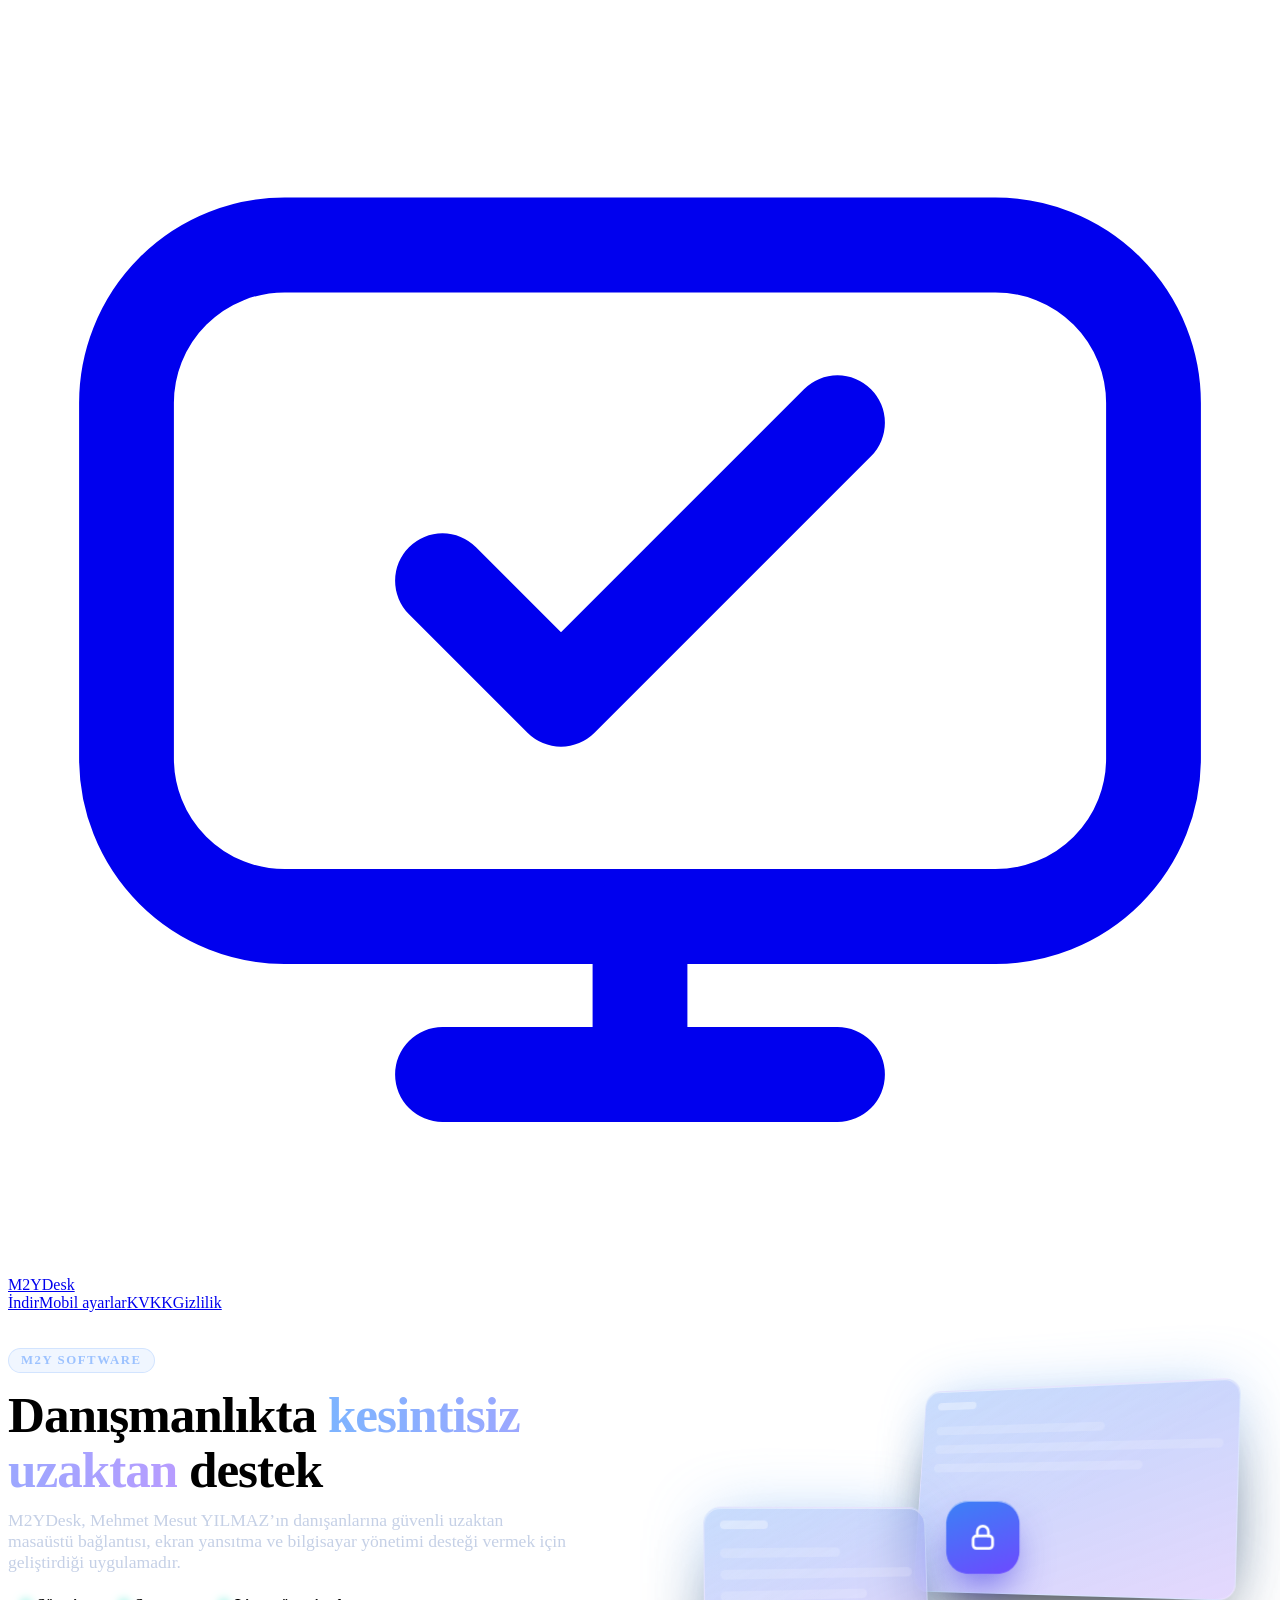
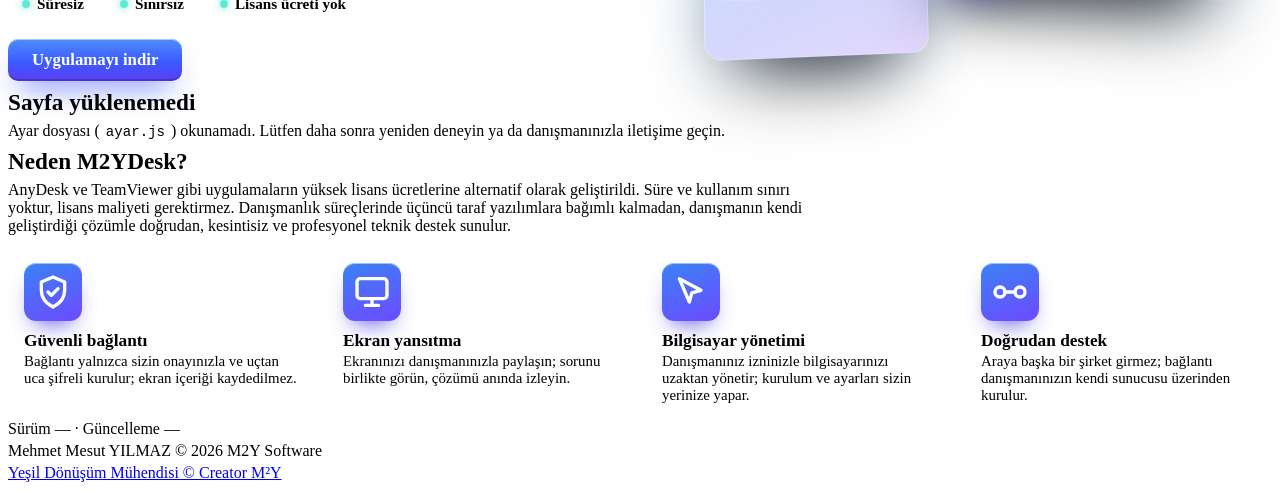
==== commit 20eedd15: "chore: 1.0.13 paket tanımları, Store tanımından allowElevation çıkarıldı, site alt bilgi - winget ve" ====
--- a/server/site/httpdocs/index.html
+++ b/server/site/httpdocs/index.html
@@ -103,6 +103,15 @@
   .kartlar p,.adimlar p{margin:0;font-size:.93rem;color:var(--ikincil)}
   .neden>p{max-width:820px}
   footer p{margin:0 0 4px}
+  #sonra{color:var(--metin);background:#111a3c;width:min(680px,calc(100vw - 32px));max-height:calc(100dvh - 32px);overflow:auto}
+  #sonra::backdrop{background:rgba(3,6,18,.72);-webkit-backdrop-filter:blur(4px);backdrop-filter:blur(4px)}
+  #sonra h2{margin-top:10px}
+  #sonra code{white-space:normal;word-break:break-all}
+  #sonra .adimlar li{background:var(--satir);border:1px solid var(--cizgi);border-radius:12px;padding:12px}
+  #sonra h3{margin:0 0 4px;font-size:1rem}
+  .hat{display:flex;gap:8px 16px;flex-wrap:wrap;align-items:center;justify-content:space-between;margin:14px 0;padding:12px;border-radius:12px;background:var(--vurgu-acik);border:1px solid var(--cizgi)}
+  .hat p{margin:0;font-size:.93rem}
+  .hat a{font-weight:700;font-size:1.1rem;white-space:nowrap}
 </style>
 </head>
 <body>
@@ -178,9 +187,23 @@
   </section>
 </main>
 
+<dialog id="sonra" class="cam" aria-labelledby="sonra-baslik">
+  <span class="etiket">İNDİRME BAŞLATILDI</span>
+  <h2 id="sonra-baslik">M2YDesk</h2>
+  <p>Dosya: <code id="sonra-dosya"></code>. İndirme başlamadıysa <a id="sonra-yeniden" href="#indir">yeniden indirin</a>.</p>
+  <ol class="adimlar">
+    <li><span class="no" aria-hidden="true">1</span><h3>Dosyayı açın</h3><p>İnen dosyayı açın. Uyarı çıkarsa indirme kutusundaki nota bakın.</p></li>
+    <li><span class="no" aria-hidden="true">2</span><h3>ID ve parolayı iletin</h3><p>Pencerede görünen ID ve parolayı danışmanınıza söyleyin.</p></li>
+    <li><span class="no" aria-hidden="true">3</span><h3>Bağlantı hazır</h3><p>Danışmanınız bağlanır. Pencereyi kapatarak istediğiniz an sonlandırırsınız.</p></li>
+  </ol>
+  <div class="hat"><p><b>Danışmanınız hatta mı?</b><br>Takıldığınız noktada telefonla yardım alabilirsiniz.</p><a href="tel:+905307302002">0530 730 20 02</a></div>
+  <p class="kucuk" id="sonra-ozet-satir" hidden>Dosya doğrulama (SHA-256): <code id="sonra-ozet"></code></p>
+  <form method="dialog"><button class="btn" type="submit">Pencereyi kapat</button></form>
+</dialog>
+
 <footer>
   <p>Sürüm <span id="surum">—</span> · Güncelleme <span id="guncelleme">—</span></p>
-  <p>© 2026 M2Y Software (Mehmet Mesut YILMAZ). RustDesk altyapısı © Purslane Tech Pte. Ltd. · AGPL-3.0</p>
+  <p>Mehmet Mesut YILMAZ © 2026 M2Y Software</p>
   <a href="https://mehmetmesut.com">Yeşil Dönüşüm Mühendisi © Creator M²Y</a>
 </footer>
 
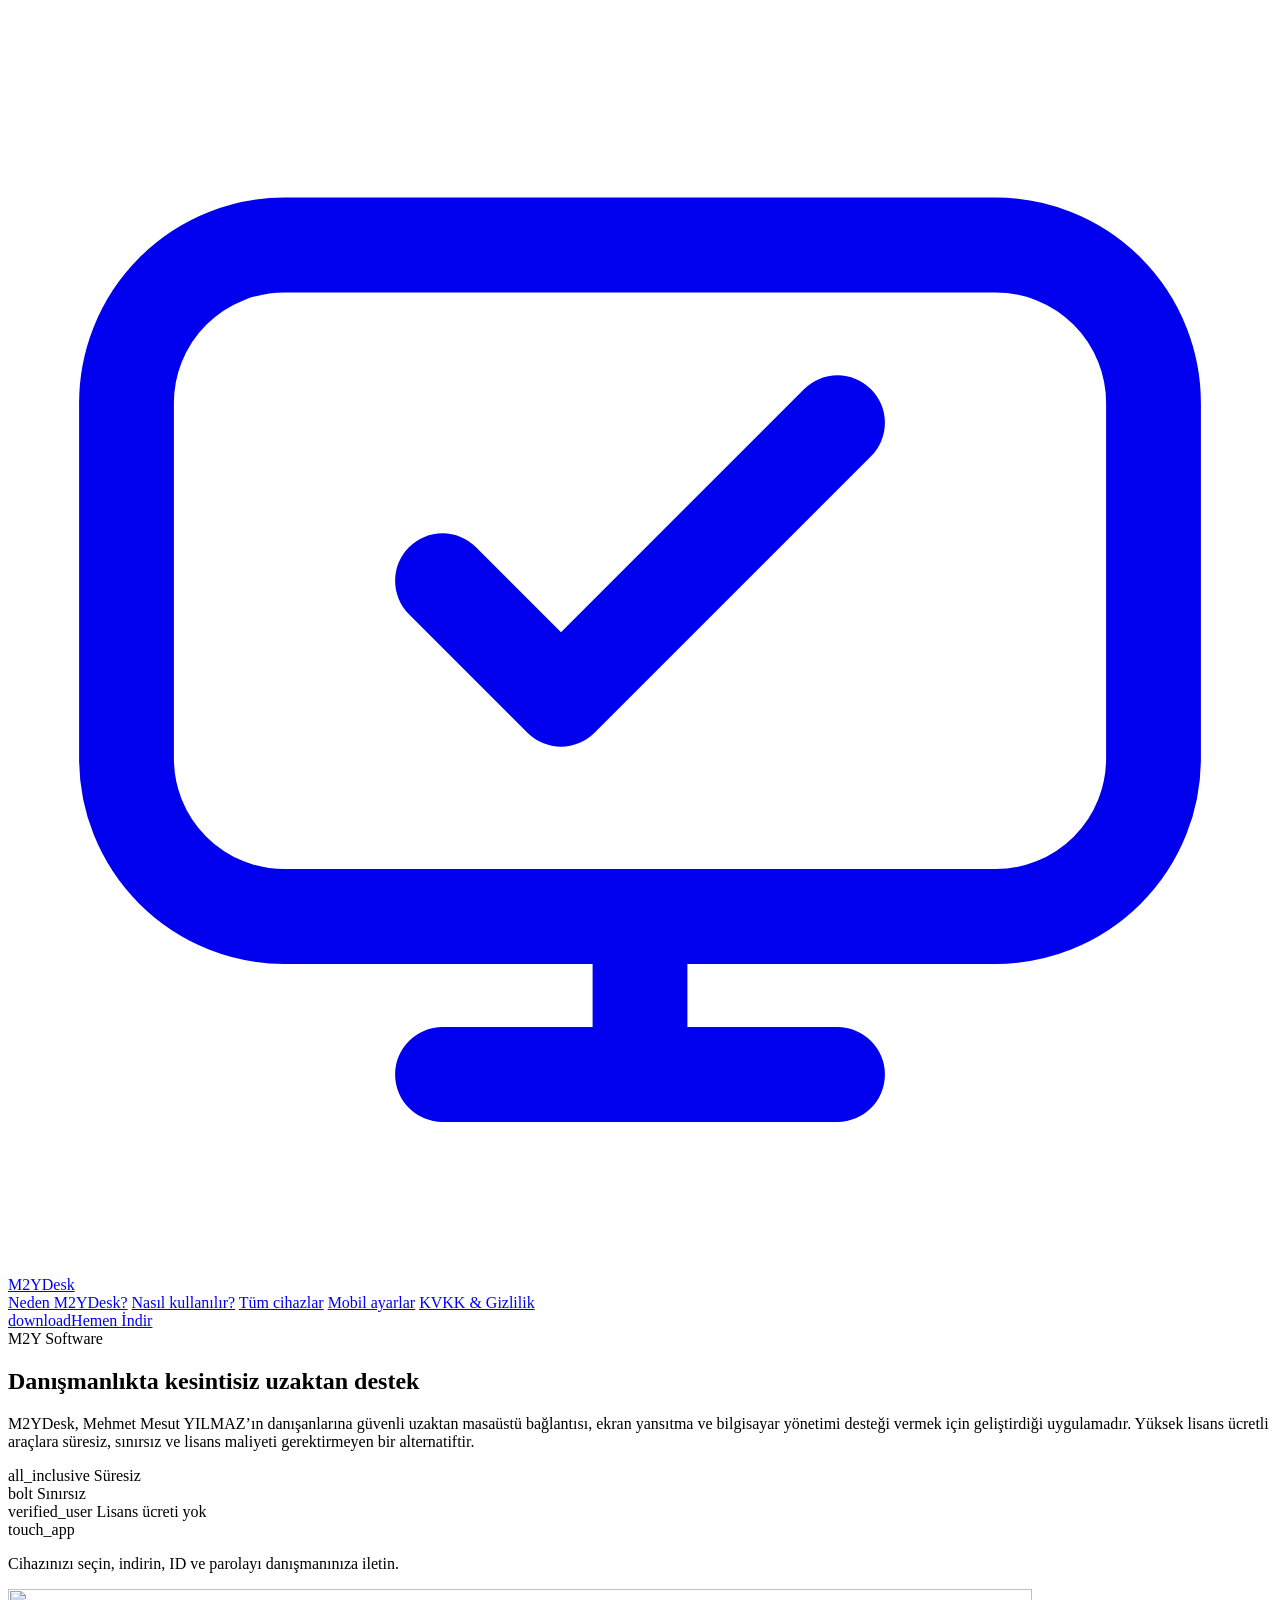
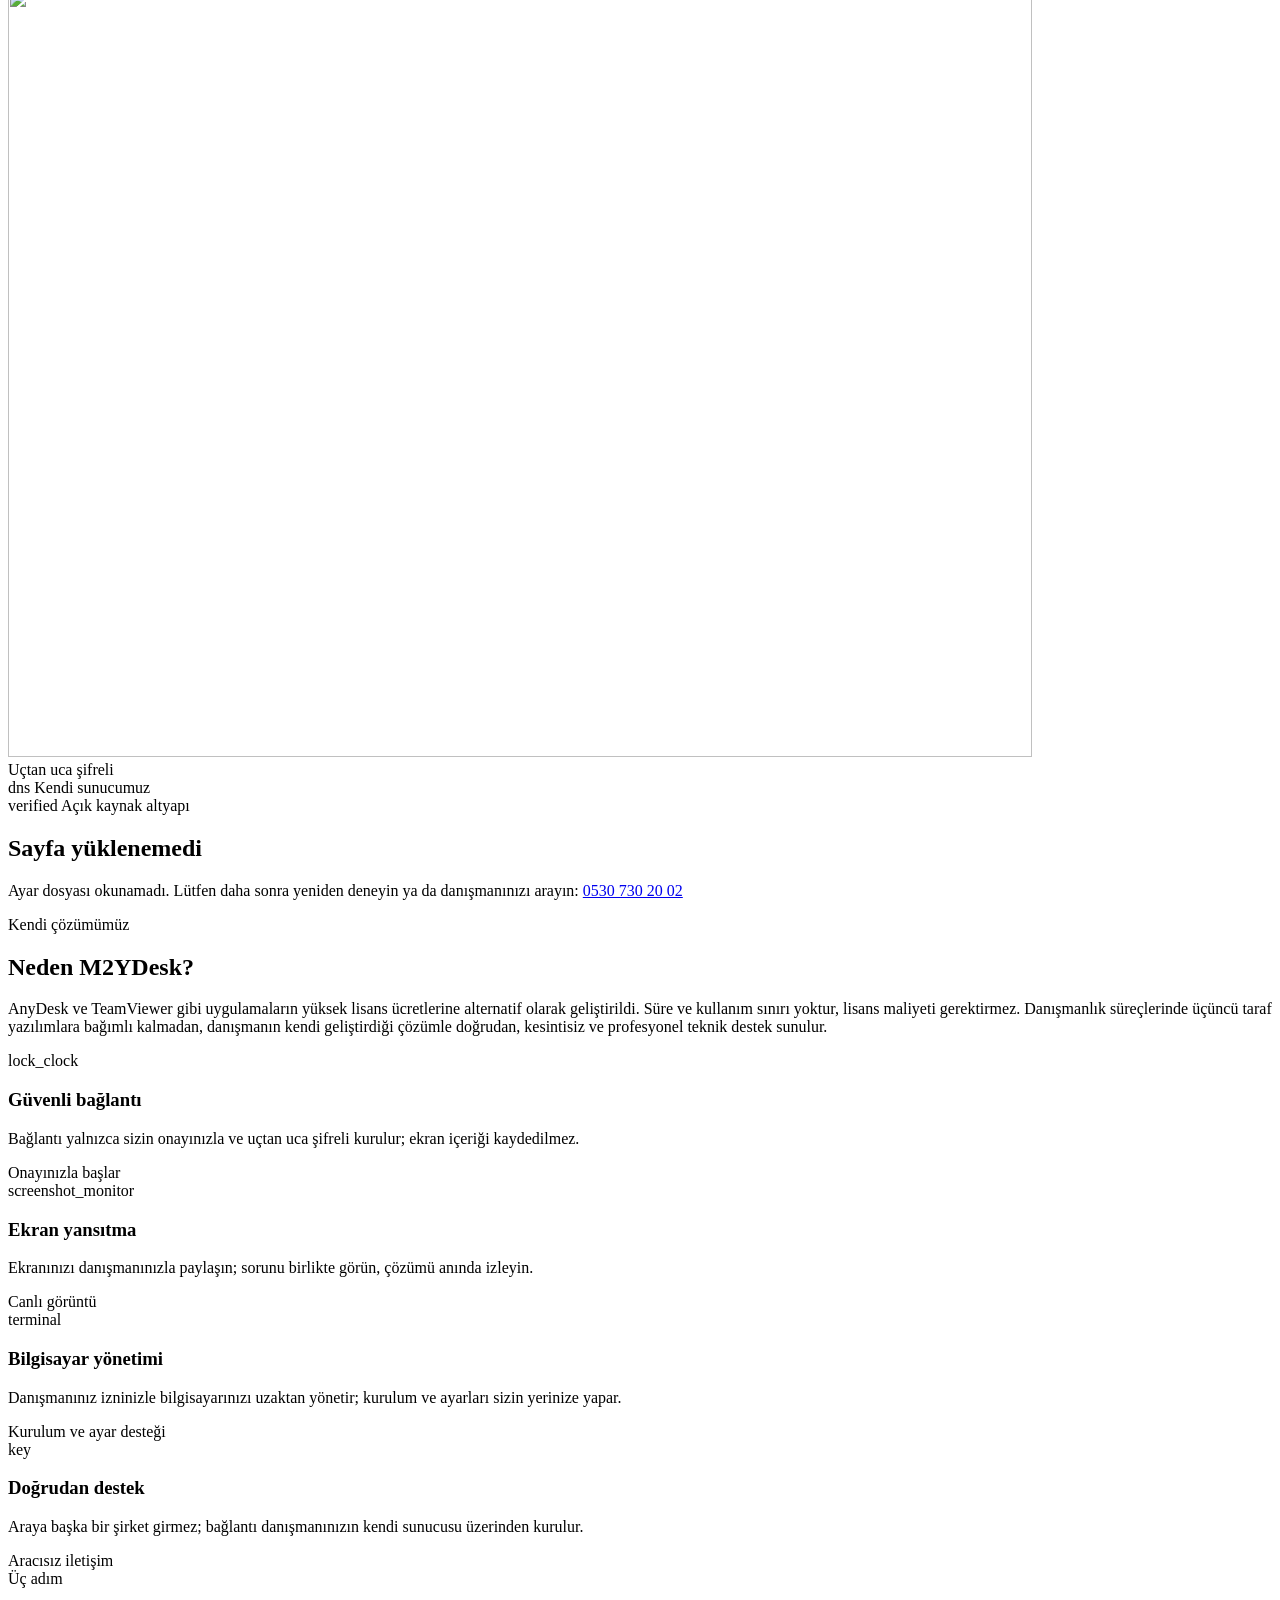
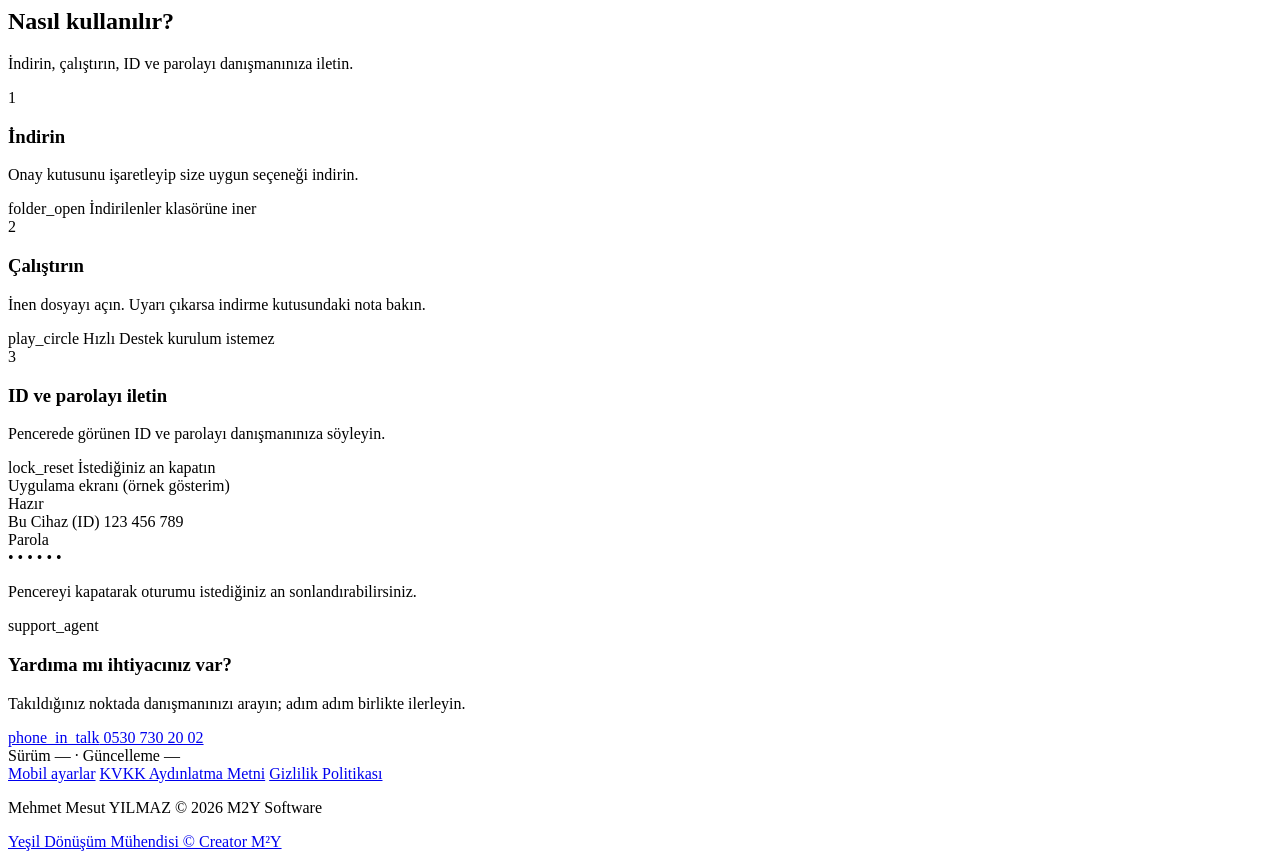
==== commit 02b18e1a: "feat: ana sayfa Stitch tasarım kodundan yeniden üretildi - Stitch ekranının HTML/Tailwind kodu temel" ====
--- a/server/site/httpdocs/index.html
+++ b/server/site/httpdocs/index.html
@@ -1,156 +1,166 @@
 <!DOCTYPE html>
-<html lang="tr">
+<html class="dark" lang="tr">
 <head>
 <meta charset="UTF-8">
 <meta name="viewport" content="width=device-width, initial-scale=1, viewport-fit=cover">
 <title>M2YDesk | Uzaktan Destek</title>
 <meta name="description" content="M2YDesk: Mehmet Mesut YILMAZ’ın danışanları için geliştirdiği güvenli uzaktan masaüstü, ekran yansıtma ve bilgisayar yönetimi uygulaması. Süresiz, sınırsız, lisans ücreti yok.">
 <meta name="robots" content="index, follow">
-<meta name="theme-color" content="#060a1c">
+<meta name="theme-color" content="#080e1d">
 <link rel="canonical" href="https://desk.mehmetmesut.com/">
 <meta property="og:title" content="M2YDesk | Uzaktan Destek">
 <meta property="og:description" content="Güvenli uzaktan destek: indirin, çalıştırın, ID ve parolayı iletin.">
 <meta property="og:type" content="website">
 <meta property="og:url" content="https://desk.mehmetmesut.com/">
 <link rel="icon" href="favicon.svg" type="image/svg+xml">
-<link rel="stylesheet" href="/m2y.css">
-<style>
-  h1{font-size:clamp(2rem,5.2vw,3.2rem);margin:0 0 12px;line-height:1.08;letter-spacing:-.02em;text-wrap:balance}
-  h1 em{font-style:normal;background:linear-gradient(90deg,#7db4ff,#b79cff);-webkit-background-clip:text;background-clip:text;color:transparent}
-  h2{margin:0 0 6px;font-size:1.45rem}
-  h3{margin:0 0 2px;font-size:1.08rem}
-  p{margin:0 0 8px}
-  .ikincil{color:var(--ikincil)}
-  .kucuk{font-size:.9rem}
-
-  /* Giriş: metin + üç boyutlu cam sahne */
-  .giris{display:grid;gap:28px;align-items:center;padding:clamp(12px,3vw,36px) 0 8px}
-  @media(min-width:860px){.giris{grid-template-columns:1.15fr 1fr}}
-  .etiket{display:inline-block;font-size:.8rem;font-weight:700;letter-spacing:.12em;color:#9cc2ff;border:1px solid rgba(156,194,255,.35);background:rgba(110,168,255,.10);padding:4px 12px;border-radius:999px;margin-bottom:14px}
-  .giris p{font-size:1.1rem;color:#c5d0e6;max-width:560px}
-  .degerler{list-style:none;display:flex;flex-wrap:wrap;gap:8px;margin:16px 0 20px;padding:0}
-  .degerler li{display:inline-flex;align-items:center;gap:7px;font-weight:700;font-size:.95rem;padding:6px 14px;border-radius:999px;background:var(--satir);border:1px solid var(--cizgi);box-shadow:0 1px 0 rgba(255,255,255,.12) inset}
-  .degerler li::before{content:"";width:8px;height:8px;border-radius:50%;background:#5eead4;box-shadow:0 0 10px #5eead4}
-  .sahne{position:relative;height:300px;perspective:1100px}
-  @media(max-width:859px){.sahne{display:none}}
-  .ekran{position:absolute;border-radius:16px;border:1px solid rgba(255,255,255,.28);
-    background:linear-gradient(145deg,rgba(255,255,255,.20),rgba(255,255,255,.04) 55%),linear-gradient(160deg,rgba(59,130,246,.35),rgba(139,92,246,.25));
-    box-shadow:0 1px 0 rgba(255,255,255,.45) inset,0 40px 70px -30px rgba(0,0,0,.85),0 0 60px -10px rgba(96,165,250,.45);
-    -webkit-backdrop-filter:blur(14px);backdrop-filter:blur(14px)}
-  .ekran::before{content:"";position:absolute;left:14px;top:12px;width:44px;height:8px;border-radius:8px;background:rgba(255,255,255,.35)}
-  .ekran i{position:absolute;left:14px;right:14px;height:9px;border-radius:9px;background:rgba(255,255,255,.16)}
-  .ekran i:nth-child(1){top:38px;right:40%}.ekran i:nth-child(2){top:58px}.ekran i:nth-child(3){top:78px;right:28%}
-  .ekran.a{width:330px;height:212px;right:36px;top:18px;transform:rotateY(-22deg) rotateX(9deg)}
-  .ekran.b{width:210px;height:140px;left:6px;bottom:8px;transform:rotateY(18deg) rotateX(7deg) translateZ(60px)}
-  .kilit{position:absolute;left:44%;top:46%;width:66px;height:66px;display:grid;place-items:center;border-radius:20px;color:#fff;
-    background:linear-gradient(160deg,#3b82f6,#6d4aff);box-shadow:0 1px 0 rgba(255,255,255,.55) inset,0 18px 36px -10px rgba(79,70,229,.9);transform:translateZ(110px)}
-  .kilit svg{width:30px;height:30px}
-
-  /* İndirme kutusu */
-  .sekmeler{display:grid;grid-template-columns:repeat(5,1fr);gap:8px;margin:10px 0 16px}
-  @media(max-width:620px){.sekmeler{grid-template-columns:repeat(3,1fr)}}
-  .sekme{font:inherit;display:grid;justify-items:center;gap:4px;padding:10px 6px;border-radius:14px;cursor:pointer;color:var(--ikincil);background:var(--satir);border:1px solid var(--cizgi)}
-  .sekme svg{width:26px;height:26px}
-  .sekme b{font-size:.98rem;color:var(--metin)}
-  .sekme small{font-size:.76rem;min-height:1.1em;color:#5eead4;font-weight:700}
-  .sekme:hover{border-color:var(--vurgu)}
-  .sekme[aria-selected="true"]{color:#fff;border-color:transparent;background:linear-gradient(160deg,rgba(59,130,246,.55),rgba(109,74,255,.5));box-shadow:0 1px 0 rgba(255,255,255,.35) inset,0 14px 28px -14px rgba(79,70,229,.9)}
-
-  .onay{margin:0 0 12px;padding:10px 12px;background:var(--satir);border:1px solid var(--cizgi);border-radius:12px}
-  .onay label{display:flex;gap:10px;align-items:flex-start;cursor:pointer;font-size:.95rem}
-  .onay input{flex:none;width:20px;height:20px;margin-top:2px;accent-color:var(--vurgu)}
-  #onay-not{margin:6px 0 0;font-size:.9rem;font-weight:700;color:var(--hata)}
-  #onay-not:empty{display:none}
-  details{margin-top:8px}
-  summary{cursor:pointer;font-weight:600;font-size:.92rem;color:var(--ikincil)}
-  details ul{margin:4px 0 8px;padding-left:20px}
-  details p,details li{font-size:.9rem;color:var(--ikincil)}
-
-  .secenekler{list-style:none;margin:0;padding:0;display:grid;gap:8px}
-  .secenekler li{display:flex;align-items:center;gap:12px;padding:12px 14px;border-radius:14px;background:var(--satir);border:1px solid var(--cizgi)}
-  .secenekler li.one{border-color:rgba(110,168,255,.55);background:linear-gradient(160deg,rgba(59,130,246,.16),rgba(109,74,255,.10))}
-  .secenekler div{flex:1;min-width:0}
-  .secenekler b{display:block}
-  .secenekler b span{font-size:.72rem;font-weight:700;letter-spacing:.06em;color:#5eead4;border:1px solid rgba(94,234,212,.4);padding:1px 8px;border-radius:999px;margin-left:8px;vertical-align:middle}
-  .secenekler p{margin:0;font-size:.92rem;color:var(--ikincil)}
-  @media(max-width:560px){.secenekler li{flex-wrap:wrap}.secenekler .btn{width:100%}}
-
-  .btn{display:inline-flex;align-items:center;justify-content:center;gap:8px;padding:9px 16px;border-radius:10px;font:inherit;font-weight:700;font-size:.98rem;text-decoration:none;white-space:nowrap;
-    color:var(--metin);background:var(--satir);border:1px solid var(--cizgi);box-shadow:0 1px 0 rgba(255,255,255,.10) inset;transition:transform .15s ease}
-  .btn:hover{transform:translateY(-1px);border-color:var(--vurgu)}
-  .btn.ana{color:#fff;border-color:transparent;padding:11px 24px;font-size:1.05rem;background:linear-gradient(180deg,#4f8dff,#3b5bff 55%,#5b3df5);
-    box-shadow:0 1px 0 rgba(255,255,255,.5) inset,0 -2px 0 rgba(0,0,0,.18) inset,0 16px 30px -12px rgba(59,91,255,.85)}
-  .btn svg{width:18px;height:18px;flex:none}
-  .btn.kilitli{opacity:.5}
-  .not{background:var(--uyari-bg);border:1px solid var(--uyari-k);border-radius:12px;padding:8px 12px;font-size:.92rem;margin:12px 0 0}
-  .komut{display:flex;align-items:center;gap:8px;margin:8px 0;padding:8px 10px;border-radius:10px;background:rgba(0,0,0,.45);border:1px solid var(--cizgi)}
-  .komut code{flex:1;min-width:0;overflow-x:auto;white-space:nowrap;font-family:Consolas,ui-monospace,monospace;font-size:.85rem;background:none;border:0;padding:0}
-  code{background:var(--satir);border:1px solid var(--cizgi);padding:1px 6px;border-radius:6px;font-size:.88rem;overflow-wrap:anywhere}
-  .kopyala{font:inherit;font-size:.88rem;font-weight:700;background:var(--vurgu);border:0;color:#06102a;border-radius:7px;padding:5px 12px;cursor:pointer}
-  .satir{display:flex;gap:8px;flex-wrap:wrap;align-items:center;margin:6px 0;font-size:.92rem}
-  .mobil{display:grid;gap:16px;align-items:start;margin-top:14px;grid-template-columns:1fr}
-  @media(min-width:640px){.mobil{grid-template-columns:1fr auto}}
-  #qr{display:grid;place-items:center;padding:10px;background:#fff;border-radius:12px;width:fit-content;justify-self:center}
-
-  /* Neden + adımlar */
-  .kartlar,.adimlar{list-style:none;margin:12px 0 0;padding:0;display:grid;gap:12px}
-  @media(min-width:640px){.kartlar{grid-template-columns:repeat(2,1fr)}.adimlar{grid-template-columns:repeat(3,1fr)}}
-  @media(min-width:900px){.kartlar{grid-template-columns:repeat(4,1fr)}}
-  .kartlar li,.adimlar li{padding:16px}
-  .kartlar svg,.no{display:grid;place-items:center;width:40px;height:40px;padding:9px;border-radius:12px;color:#fff;font-weight:700;margin-bottom:10px;
-    background:linear-gradient(160deg,#3b82f6,#6d4aff);box-shadow:0 1px 0 rgba(255,255,255,.5) inset,0 12px 22px -10px rgba(79,70,229,.9)}
-  .no{padding:0}
-  .kartlar p,.adimlar p{margin:0;font-size:.93rem;color:var(--ikincil)}
-  .neden>p{max-width:820px}
-  footer p{margin:0 0 4px}
-  #sonra{color:var(--metin);background:#111a3c;width:min(680px,calc(100vw - 32px));max-height:calc(100dvh - 32px);overflow:auto}
-  #sonra::backdrop{background:rgba(3,6,18,.72);-webkit-backdrop-filter:blur(4px);backdrop-filter:blur(4px)}
-  #sonra h2{margin-top:10px}
-  #sonra code{white-space:normal;word-break:break-all}
-  #sonra .adimlar li{background:var(--satir);border:1px solid var(--cizgi);border-radius:12px;padding:12px}
-  #sonra h3{margin:0 0 4px;font-size:1rem}
-  .hat{display:flex;gap:8px 16px;flex-wrap:wrap;align-items:center;justify-content:space-between;margin:14px 0;padding:12px;border-radius:12px;background:var(--vurgu-acik);border:1px solid var(--cizgi)}
-  .hat p{margin:0;font-size:.93rem}
-  .hat a{font-weight:700;font-size:1.1rem;white-space:nowrap}
-</style>
+<link rel="preload" href="font/inter-latin.woff2" as="font" type="font/woff2" crossorigin>
+<link rel="stylesheet" href="/m2y-ana.css">
 </head>
-<body>
-<header class="ust"><div>
-  <a class="marka" href="/"><svg viewBox="0 0 32 32" fill="none" aria-hidden="true"><rect x="3" y="6" width="26" height="17" rx="4" stroke="currentColor" stroke-width="2.4"/><path d="M11 27h10M16 23v4" stroke="currentColor" stroke-width="2.4" stroke-linecap="round"/><path d="M11 14.5l3 3 7-7" stroke="currentColor" stroke-width="2.4" stroke-linecap="round" stroke-linejoin="round"/></svg>M2YDesk</a>
-  <nav aria-label="Sayfalar"><a href="/" aria-current="page">İndir</a><a href="/ios-ayarlar">Mobil ayarlar</a><a href="/kvkk">KVKK</a><a href="/gizlilik-politikasi">Gizlilik</a></nav>
-</div></header>
-<main>
-  <section class="giris" aria-labelledby="ana-baslik">
-    <div>
-      <span class="etiket">M2Y SOFTWARE</span>
-      <h1 id="ana-baslik">Danışmanlıkta <em>kesintisiz uzaktan</em> destek</h1>
-      <p>M2YDesk, Mehmet Mesut YILMAZ’ın danışanlarına güvenli uzaktan masaüstü bağlantısı, ekran yansıtma ve bilgisayar yönetimi desteği vermek için geliştirdiği uygulamadır.</p>
-      <ul class="degerler"><li>Süresiz</li><li>Sınırsız</li><li>Lisans ücreti yok</li></ul>
-      <a class="btn ana" href="#indir">Uygulamayı indir</a>
-    </div>
-    <div class="sahne" aria-hidden="true">
-      <div class="ekran a"><i></i><i></i><i></i></div>
-      <div class="ekran b"><i></i><i></i><i></i></div>
-      <div class="kilit"><svg viewBox="0 0 24 24" fill="none"><rect x="5" y="11" width="14" height="9" rx="2.5" stroke="currentColor" stroke-width="2"/><path d="M8 11V8a4 4 0 018 0v3" stroke="currentColor" stroke-width="2" stroke-linecap="round"/></svg></div>
-    </div>
-  </section>
-
-  <section class="cam" id="hata" hidden role="alert">
-    <h2>Sayfa yüklenemedi</h2>
-    <p class="ikincil">Ayar dosyası (<code>ayar.js</code>) okunamadı. Lütfen daha sonra yeniden deneyin ya da danışmanınızla iletişime geçin.</p>
-  </section>
-
-  <section class="cam" id="indir" aria-labelledby="indir-baslik">
-    <h2 id="indir-baslik">İndirin</h2>
-    <p class="ikincil">İşletim sisteminizi seçin; size uygun seçenek en üstte görünür.</p>
-    <div class="sekmeler" id="sekmeler" role="tablist" aria-label="İşletim sistemi"></div>
-    <div id="panel" role="tabpanel" tabindex="-1"></div>
-  </section>
-
-  <div class="onay" id="onay-bolum">
-    <label for="onay-kutu"><input type="checkbox" id="onay-kutu" aria-describedby="onay-not"><span><a href="/kvkk" target="_blank" rel="noopener">Aydınlatma metnini</a> okudum; cihaz ve bağlantı bilgilerimin uzaktan destek amacıyla işlenmesine <strong>açık rıza</strong> veriyorum.</span></label>
-    <p id="onay-not" role="status" aria-live="polite"></p>
-    <details>
+<body class="bg-background font-body-md text-body-md text-on-surface antialiased">
+<header class="fixed top-0 left-0 right-0 w-full z-50 bg-surface-container-lowest/80 backdrop-blur-2xl shadow-[0_1px_8px_rgba(0,0,0,0.4)]">
+<div class="h-20 max-w-7xl mx-auto px-margin-mobile lg:px-margin flex items-center justify-between gap-space-md">
+<a class="flex items-center gap-space-sm" href="/"><svg class="h-8 w-8 text-primary" viewBox="0 0 32 32" fill="none" aria-hidden="true"><rect x="3" y="6" width="26" height="17" rx="4" stroke="currentColor" stroke-width="2.4"/><path d="M11 27h10M16 23v4" stroke="currentColor" stroke-width="2.4" stroke-linecap="round"/><path d="M11 14.5l3 3 7-7" stroke="currentColor" stroke-width="2.4" stroke-linecap="round" stroke-linejoin="round"/></svg><span class="font-headline-sm text-headline-sm text-on-surface font-bold tracking-tight">M2YDesk</span></a>
+<nav class="hidden lg:flex items-center gap-space-lg" aria-label="Sayfalar">
+<a class="font-label-lg text-label-lg text-on-surface-variant hover:text-on-surface transition-colors" href="#neden">Neden M2YDesk?</a>
+<a class="font-label-lg text-label-lg text-on-surface-variant hover:text-on-surface transition-colors" href="#adimlar">Nasıl kullanılır?</a>
+<a class="font-label-lg text-label-lg text-on-surface-variant hover:text-on-surface transition-colors" href="#cihazlar-bolum">Tüm cihazlar</a>
+<a class="font-label-lg text-label-lg text-on-surface-variant hover:text-on-surface transition-colors" href="/ios-ayarlar">Mobil ayarlar</a>
+<a class="font-label-lg text-label-lg text-on-surface-variant hover:text-on-surface transition-colors" href="/kvkk">KVKK &amp; Gizlilik</a></nav>
+<a class="inline-flex items-center justify-center px-space-lg py-space-sm rounded-full bg-primary-container text-on-primary-container font-label-lg text-label-lg hover:bg-primary transition-all duration-200 shadow-[0_4px_14px_0_rgba(77,142,255,0.39)]" href="#indir"><span class="material-symbols-outlined text-[18px] mr-space-xs" aria-hidden="true">download</span>Hemen İndir</a>
+</div>
+</header>
+<main class="w-full pt-20 bg-background min-h-screen">
+<div class="flex flex-col w-full">
+<!-- 1. LUXURY HERO SECTION -->
+<section class="relative w-full overflow-hidden bg-gradient-to-b from-[#0B1120] via-[#111728] to-[#1E1B4B] py-space-xl lg:py-24 text-on-surface">
+<!-- Ambient Volumetric Orbs -->
+<div class="absolute -top-32 -left-32 w-96 h-96 rounded-full bg-primary/10 blur-[120px] pointer-events-none"></div>
+<div class="absolute top-1/4 right-0 w-[500px] h-[500px] rounded-full bg-tertiary/10 blur-[140px] pointer-events-none"></div>
+<div class="absolute -bottom-24 left-1/3 w-[450px] h-[450px] rounded-full bg-secondary-container/20 blur-[130px] pointer-events-none"></div>
+<div class="relative max-w-7xl mx-auto px-margin-mobile lg:px-margin">
+<div class="grid grid-cols-1 lg:grid-cols-12 gap-space-xl items-center">
+<!-- Hero Left Column -->
+<div class="lg:col-span-6 flex flex-col gap-space-md">
+<!-- Translucent Pill Badge -->
+<div class="inline-flex items-center gap-space-xs px-space-md py-1 rounded-full bg-surface-container-high/60 backdrop-blur-md w-max shadow-sm">
+<span class="w-2 h-2 rounded-full bg-tertiary animate-pulse"></span>
+<span class="font-telemetry-data text-telemetry-data text-tertiary uppercase tracking-wider font-semibold">M2Y Software</span>
+</div>
+<!-- Headline -->
+<h1 class="font-headline-xl lg:font-display-lg text-headline-xl lg:text-display-lg text-on-surface font-extrabold tracking-tight">
+            Danışmanlıkta <span class="text-transparent bg-clip-text bg-gradient-to-r from-primary via-tertiary to-secondary">kesintisiz uzaktan</span> destek
+          </h1>
+<!-- Description -->
+<p class="font-body-lg text-body-lg text-on-surface-variant max-w-xl">
+            M2YDesk, Mehmet Mesut YILMAZ’ın danışanlarına güvenli uzaktan masaüstü bağlantısı, ekran yansıtma ve bilgisayar yönetimi desteği vermek için geliştirdiği uygulamadır. Yüksek lisans ücretli araçlara süresiz, sınırsız ve lisans maliyeti gerektirmeyen bir alternatiftir.
+          </p>
+<!-- 3 Luxury Value Chips -->
+<div class="flex flex-wrap items-center gap-space-sm pt-space-xs">
+<!-- Chip 1 -->
+<div class="flex items-center gap-space-xs px-space-md py-space-xs rounded-xl bg-surface-container/70 backdrop-blur-md shadow-sm hover:bg-surface-container-high transition-colors">
+<span class="material-symbols-outlined text-tertiary text-[20px]" aria-hidden="true">all_inclusive</span>
+<span class="font-label-lg text-label-lg text-on-surface font-semibold">Süresiz</span>
+</div>
+<!-- Chip 2 -->
+<div class="flex items-center gap-space-xs px-space-md py-space-xs rounded-xl bg-surface-container/70 backdrop-blur-md shadow-sm hover:bg-surface-container-high transition-colors">
+<span class="material-symbols-outlined text-primary text-[20px]" aria-hidden="true">bolt</span>
+<span class="font-label-lg text-label-lg text-on-surface font-semibold">Sınırsız</span>
+</div>
+<!-- Chip 3 -->
+<div class="flex items-center gap-space-xs px-space-md py-space-xs rounded-xl bg-surface-container/70 backdrop-blur-md shadow-sm hover:bg-surface-container-high transition-colors">
+<span class="material-symbols-outlined text-secondary text-[20px]" aria-hidden="true">verified_user</span>
+<span class="font-label-lg text-label-lg text-on-surface font-semibold">Lisans ücreti yok</span>
+</div>
+</div>
+<!-- Guide Subtitle -->
+<div class="pt-space-sm flex items-center gap-space-xs text-on-surface-variant">
+<span class="material-symbols-outlined text-primary text-[20px]" aria-hidden="true">touch_app</span>
+<p class="font-body-md text-body-md">Cihazınızı seçin, indirin, ID ve parolayı danışmanınıza iletin.</p>
+</div>
+</div>
+<!-- Hero Right Column: High-End Visual Showcase -->
+<div class="lg:col-span-6 relative">
+<div class="relative rounded-2xl bg-gradient-to-tr from-surface-container-lowest/80 via-surface-container/50 to-surface-container-high/60 backdrop-blur-2xl p-space-sm lg:p-space-md shadow-2xl overflow-hidden group">
+<!-- Glass Inner Accent Glow -->
+<div class="absolute inset-0 bg-gradient-to-b from-primary/10 via-transparent to-tertiary/10 opacity-70 pointer-events-none"></div>
+<div class="relative w-full rounded-xl overflow-hidden shadow-xl aspect-[4/3] flex items-center justify-center bg-surface-container-lowest">
+<img class="w-full h-full object-cover transition-transform duration-700 group-hover:scale-105" src="gorsel/giris.jpg" width="1024" height="768" alt="" fetchpriority="high"/>
+<!-- Floating HUD Glass Badges -->
+<div class="absolute top-4 left-4 flex items-center gap-space-xs px-3 py-1.5 rounded-full bg-surface-container-lowest/80 backdrop-blur-xl shadow-lg">
+<span class="w-2 h-2 rounded-full bg-tertiary animate-pulse"></span>
+<span class="font-telemetry-data text-telemetry-data text-tertiary">Uçtan uca şifreli</span>
+</div>
+<div class="absolute bottom-4 left-4 flex items-center gap-space-xs px-3 py-1.5 rounded-full bg-surface-container-lowest/80 backdrop-blur-xl shadow-lg">
+<span class="material-symbols-outlined text-primary text-[16px]" aria-hidden="true">dns</span>
+<span class="font-telemetry-data text-telemetry-data text-on-surface">Kendi sunucumuz</span>
+</div>
+<div class="absolute bottom-4 right-4 flex items-center gap-space-xs px-3 py-1.5 rounded-full bg-surface-container-lowest/80 backdrop-blur-xl shadow-lg">
+<span class="material-symbols-outlined text-secondary text-[16px]" aria-hidden="true">verified</span>
+<span class="font-telemetry-data text-telemetry-data text-secondary">Açık kaynak altyapı</span>
+</div>
+</div>
+</div>
+</div>
+</div>
+</div>
+</section>
+<section id="indir" aria-labelledby="kart-ad" class="w-full bg-slate-100 dark:bg-[#121829] py-space-xl lg:py-24 transition-colors">
+<div class="max-w-[1040px] mx-auto px-margin-mobile lg:px-margin">
+<!-- "Cihazınız için önerilen" Glass Download Card -->
+<div class="relative rounded-2xl bg-white dark:bg-surface-container-low p-space-lg lg:p-space-xl shadow-xl transition-all">
+<!-- Subtle Top Glow Gradient -->
+<div class="absolute top-0 left-0 right-0 h-1.5 rounded-t-2xl bg-gradient-to-r from-primary via-tertiary to-primary-container"></div>
+<!-- Meta Header Row -->
+<div class="flex flex-col sm:flex-row sm:items-center justify-between gap-space-sm pb-space-md">
+<div class="flex items-center gap-space-sm flex-wrap">
+<span class="inline-flex items-center gap-1.5 px-3 py-1 rounded-full bg-primary/10 dark:bg-primary-container/20 text-on-primary-fixed-variant dark:text-primary font-label-md text-label-md font-bold">
+<span class="w-2 h-2 rounded-full bg-primary-container animate-ping"></span>
+              <span id="kart-rozet">Cihazınız için önerilen</span>
+            </span>
+<span id="kart-tespit" class="inline-flex items-center gap-1 px-3 py-1 rounded-full bg-surface-container-high/30 dark:bg-surface-container-high text-on-surface-variant font-label-md text-label-md">
+<span class="material-symbols-outlined text-[14px]" aria-hidden="true">sensors</span>
+              Otomatik tespit edildi
+            </span>
+</div>
+<div class="flex items-center gap-space-xs text-on-surface-variant font-telemetry-data text-telemetry-data">
+<span class="material-symbols-outlined text-tertiary text-[16px]" aria-hidden="true">verified_user</span>
+<span>SHA-256 ile doğrulanabilir</span>
+</div>
+</div>
+<div class="grid grid-cols-1 md:grid-cols-12 gap-space-lg items-center py-space-md">
+<div class="md:col-span-8 flex items-start gap-space-md">
+<div class="w-16 h-16 rounded-2xl bg-gradient-to-br from-primary-container to-secondary-container flex items-center justify-center flex-shrink-0 shadow-md shadow-primary-container/20 text-white">
+<span class="material-symbols-outlined text-[36px]" id="kart-ikon" aria-hidden="true">desktop_windows</span>
+</div>
+<div class="flex flex-col gap-1">
+<div class="flex items-center gap-space-sm flex-wrap">
+<h2 class="font-headline-sm text-headline-sm text-slate-900 dark:text-on-surface font-bold" id="kart-ad">M2YDesk</h2>
+<span class="px-2.5 py-0.5 rounded-full bg-slate-200 dark:bg-surface-container-highest text-slate-700 dark:text-on-surface font-label-sm text-label-sm font-semibold" id="kart-etiket"></span>
+</div>
+<p class="font-body-md text-body-md text-slate-600 dark:text-on-surface-variant" id="kart-kim"></p>
+</div>
+</div>
+<div class="md:col-span-4 p-space-md rounded-xl bg-slate-50 dark:bg-surface-container flex flex-col gap-space-xs shadow-inner">
+<div class="flex items-center justify-between text-slate-600 dark:text-on-surface-variant">
+<span class="font-label-md text-label-md">Sürüm:</span>
+<span class="font-telemetry-data text-telemetry-data text-slate-900 dark:text-on-surface font-bold" data-surum>—</span>
+</div>
+<div class="flex items-center justify-between text-slate-600 dark:text-on-surface-variant">
+<span class="font-label-md text-label-md">Güncelleme:</span>
+<span class="font-telemetry-data text-telemetry-data text-tertiary-container dark:text-tertiary font-bold" data-guncelleme>—</span>
+</div>
+</div>
+</div>
+<div class="py-space-md" id="onay-bolum">
+<label class="flex items-start gap-space-sm cursor-pointer select-none group" for="onay-kutu">
+<input class="mt-1 w-4 h-4 rounded accent-primary-container" id="onay-kutu" type="checkbox" aria-describedby="onay-not"/>
+<span class="font-body-sm text-body-sm text-slate-700 dark:text-on-surface-variant group-hover:text-slate-900 dark:group-hover:text-on-surface transition-colors">
+<a class="text-primary underline font-medium hover:text-primary-container" href="/kvkk" target="_blank" rel="noopener">Aydınlatma metnini</a> okudum; cihaz ve bağlantı bilgilerimin uzaktan destek amacıyla işlenmesine <strong>açık rıza</strong> veriyorum.
+</span>
+</label>
+<p class="font-body-sm text-body-sm text-error font-semibold mt-space-xs" id="onay-not" role="status" aria-live="polite"></p>
+<div class="kvkk font-body-sm text-body-sm text-on-surface-variant mt-space-xs">
+<details>
       <summary>Hangi veriler işleniyor? (KVKK özeti)</summary>
       <p><strong>Veri sorumlusu:</strong> M2YDesk hizmet sağlayıcısı (Mehmet Mesut YILMAZ) · <a href="https://mehmetmesut.com">mehmetmesut.com</a></p>
       <p><strong>İşlenen veriler:</strong></p>
@@ -164,49 +174,275 @@
       <p><strong>Haklarınız (KVKK m.11):</strong> verilerinize erişme, düzeltme, silme, işlenmesine itiraz etme ve rızanızı geri çekme hakkına sahipsiniz; başvuru için yukarıdaki iletişim adresini kullanabilirsiniz.</p>
       <p><a href="/kvkk" target="_blank" rel="noopener">Tam metinler: aydınlatma, açık rıza, saklama ve imha, başvuru →</a></p>
     </details>
-  </div>
-
-  <section class="neden" aria-labelledby="neden-baslik">
-    <h2 id="neden-baslik">Neden M2YDesk?</h2>
-    <p class="ikincil">AnyDesk ve TeamViewer gibi uygulamaların yüksek lisans ücretlerine alternatif olarak geliştirildi. Süre ve kullanım sınırı yoktur, lisans maliyeti gerektirmez. Danışmanlık süreçlerinde üçüncü taraf yazılımlara bağımlı kalmadan, danışmanın kendi geliştirdiği çözümle doğrudan, kesintisiz ve profesyonel teknik destek sunulur.</p>
-    <ul class="kartlar">
-      <li class="cam"><svg viewBox="0 0 24 24" fill="none" aria-hidden="true"><path d="M12 3l7 3v5c0 4.5-3 8-7 10-4-2-7-5.5-7-10V6l7-3z" stroke="currentColor" stroke-width="2" stroke-linejoin="round"/><path d="M9 12l2 2 4-4" stroke="currentColor" stroke-width="2" stroke-linecap="round" stroke-linejoin="round"/></svg><h3>Güvenli bağlantı</h3><p>Bağlantı yalnızca sizin onayınızla ve uçtan uca şifreli kurulur; ekran içeriği kaydedilmez.</p></li>
-      <li class="cam"><svg viewBox="0 0 24 24" fill="none" aria-hidden="true"><rect x="3" y="4" width="18" height="12" rx="2" stroke="currentColor" stroke-width="2"/><path d="M8 20h8M12 16v4" stroke="currentColor" stroke-width="2" stroke-linecap="round"/></svg><h3>Ekran yansıtma</h3><p>Ekranınızı danışmanınızla paylaşın; sorunu birlikte görün, çözümü anında izleyin.</p></li>
-      <li class="cam"><svg viewBox="0 0 24 24" fill="none" aria-hidden="true"><path d="M5 4l13 7-5.5 1.500L11 18 5 4z" stroke="currentColor" stroke-width="2" stroke-linejoin="round"/></svg><h3>Bilgisayar yönetimi</h3><p>Danışmanınız izninizle bilgisayarınızı uzaktan yönetir; kurulum ve ayarları sizin yerinize yapar.</p></li>
-      <li class="cam"><svg viewBox="0 0 24 24" fill="none" aria-hidden="true"><circle cx="6" cy="12" r="3" stroke="currentColor" stroke-width="2"/><circle cx="18" cy="12" r="3" stroke="currentColor" stroke-width="2"/><path d="M9 12h6" stroke="currentColor" stroke-width="2" stroke-linecap="round"/></svg><h3>Doğrudan destek</h3><p>Araya başka bir şirket girmez; bağlantı danışmanınızın kendi sunucusu üzerinden kurulur.</p></li>
-    </ul>
-  </section>
-
-  <section id="adimlar" aria-labelledby="adim-baslik">
-    <h2 id="adim-baslik">Nasıl kullanılır?</h2>
-    <ol class="adimlar">
-      <li class="cam"><span class="no" aria-hidden="true">1</span><h3>İndirin</h3><p>Onay kutusunu işaretleyip size uygun seçeneği indirin.</p></li>
-      <li class="cam"><span class="no" aria-hidden="true">2</span><h3>Çalıştırın</h3><p>İnen dosyayı açın. Uyarı çıkarsa indirme kutusundaki nota bakın.</p></li>
-      <li class="cam"><span class="no" aria-hidden="true">3</span><h3>ID ve parolayı iletin</h3><p>Pencerede görünen ID ve parolayı danışmanınıza söyleyin. İstediğiniz an kapatabilirsiniz.</p></li>
-    </ol>
-  </section>
+</div>
+</div>
+<div class="flex flex-col sm:flex-row items-stretch sm:items-center justify-between gap-space-md pt-space-xs">
+<div class="flex flex-col sm:flex-row sm:flex-wrap items-stretch sm:items-center gap-space-sm" id="kart-dugmeler"></div>
+<button type="button" id="kart-ozet-dugme" class="whitespace-nowrap flex-shrink-0 inline-flex items-center justify-center sm:justify-end gap-space-xs text-slate-600 dark:text-on-surface-variant hover:text-primary dark:hover:text-primary font-telemetry-data text-telemetry-data transition-colors">
+<span class="material-symbols-outlined text-[18px]" aria-hidden="true">lock</span>
+SHA-256 doğrula
+</button>
+</div>
+<p class="font-telemetry-data text-telemetry-data text-on-surface-variant break-all mt-space-sm" id="kart-ozet" role="status" hidden></p>
+<p class="mt-space-lg rounded-xl bg-surface-container px-space-md py-space-sm font-body-sm text-body-sm text-on-surface-variant" id="kart-not"></p>
+<div class="mt-space-sm flex flex-col gap-space-sm" id="kart-ek"></div>
+</div>
+</div>
+</section>
+<section id="hata" hidden role="alert" class="w-full bg-surface-container-lowest py-space-xl text-on-surface">
+<div class="max-w-[1040px] mx-auto px-margin-mobile lg:px-margin">
+<h2 class="font-headline-md text-headline-md">Sayfa yüklenemedi</h2>
+<p class="font-body-md text-body-md text-on-surface-variant mt-space-xs">Ayar dosyası okunamadı. Lütfen daha sonra yeniden deneyin ya da danışmanınızı arayın: <a class="text-primary underline" href="tel:+905307302002">0530 730 20 02</a></p>
+</div>
+</section>
+<!-- 3. SECTION: "Neden M2YDesk?" (Executive Grid) -->
+<section id="neden" aria-labelledby="neden-baslik" class="w-full bg-surface-container-lowest py-space-xl lg:py-24 text-on-surface">
+<div class="max-w-7xl mx-auto px-margin-mobile lg:px-margin">
+<!-- Section Header -->
+<div class="flex flex-col items-center text-center max-w-3xl mx-auto mb-space-xl">
+<span class="font-telemetry-data text-telemetry-data text-tertiary uppercase tracking-wider font-semibold mb-space-xs">Kendi çözümümüz</span>
+<h2 id="neden-baslik" class="font-headline-lg lg:font-headline-xl text-headline-lg lg:text-headline-xl font-bold tracking-tight text-on-surface">
+          Neden M2YDesk?
+        </h2>
+<p class="font-body-lg text-body-lg text-on-surface-variant mt-space-xs">
+          AnyDesk ve TeamViewer gibi uygulamaların yüksek lisans ücretlerine alternatif olarak geliştirildi. Süre ve kullanım sınırı yoktur, lisans maliyeti gerektirmez. Danışmanlık süreçlerinde üçüncü taraf yazılımlara bağımlı kalmadan, danışmanın kendi geliştirdiği çözümle doğrudan, kesintisiz ve profesyonel teknik destek sunulur.
+        </p>
+</div>
+<!-- 4 Luxury Frosted Glass Feature Cards -->
+<div class="grid grid-cols-1 md:grid-cols-2 lg:grid-cols-4 gap-space-lg">
+<!-- Card 1 -->
+<div class="rounded-2xl bg-surface-container-low/70 backdrop-blur-xl p-space-lg shadow-lg hover:-translate-y-1 hover:shadow-2xl hover:shadow-primary/10 transition-all flex flex-col justify-between group">
+<div>
+<div class="w-12 h-12 rounded-xl bg-tertiary/10 text-tertiary flex items-center justify-center mb-space-md group-hover:scale-110 transition-transform">
+<span class="material-symbols-outlined text-[28px]" aria-hidden="true">lock_clock</span>
+</div>
+<h3 class="font-headline-sm text-headline-sm font-bold text-on-surface mb-space-xs">Güvenli bağlantı</h3>
+<p class="font-body-md text-body-md text-on-surface-variant">
+              Bağlantı yalnızca sizin onayınızla ve uçtan uca şifreli kurulur; ekran içeriği kaydedilmez.
+            </p>
+</div>
+<div class="mt-space-lg flex items-center gap-1 font-telemetry-data text-telemetry-data text-tertiary font-medium">
+<span>Onayınızla başlar</span>
+</div>
+</div>
+<!-- Card 2 -->
+<div class="rounded-2xl bg-surface-container-low/70 backdrop-blur-xl p-space-lg shadow-lg hover:-translate-y-1 hover:shadow-2xl hover:shadow-primary/10 transition-all flex flex-col justify-between group">
+<div>
+<div class="w-12 h-12 rounded-xl bg-primary/10 text-primary flex items-center justify-center mb-space-md group-hover:scale-110 transition-transform">
+<span class="material-symbols-outlined text-[28px]" aria-hidden="true">screenshot_monitor</span>
+</div>
+<h3 class="font-headline-sm text-headline-sm font-bold text-on-surface mb-space-xs">Ekran yansıtma</h3>
+<p class="font-body-md text-body-md text-on-surface-variant">
+              Ekranınızı danışmanınızla paylaşın; sorunu birlikte görün, çözümü anında izleyin.
+            </p>
+</div>
+<div class="mt-space-lg flex items-center gap-1 font-telemetry-data text-telemetry-data text-primary font-medium">
+<span>Canlı görüntü</span>
+</div>
+</div>
+<!-- Card 3 -->
+<div class="rounded-2xl bg-surface-container-low/70 backdrop-blur-xl p-space-lg shadow-lg hover:-translate-y-1 hover:shadow-2xl hover:shadow-primary/10 transition-all flex flex-col justify-between group">
+<div>
+<div class="w-12 h-12 rounded-xl bg-secondary/10 text-secondary flex items-center justify-center mb-space-md group-hover:scale-110 transition-transform">
+<span class="material-symbols-outlined text-[28px]" aria-hidden="true">terminal</span>
+</div>
+<h3 class="font-headline-sm text-headline-sm font-bold text-on-surface mb-space-xs">Bilgisayar yönetimi</h3>
+<p class="font-body-md text-body-md text-on-surface-variant">
+              Danışmanınız izninizle bilgisayarınızı uzaktan yönetir; kurulum ve ayarları sizin yerinize yapar.
+            </p>
+</div>
+<div class="mt-space-lg flex items-center gap-1 font-telemetry-data text-telemetry-data text-secondary font-medium">
+<span>Kurulum ve ayar desteği</span>
+</div>
+</div>
+<!-- Card 4 -->
+<div class="rounded-2xl bg-surface-container-low/70 backdrop-blur-xl p-space-lg shadow-lg hover:-translate-y-1 hover:shadow-2xl hover:shadow-primary/10 transition-all flex flex-col justify-between group">
+<div>
+<div class="w-12 h-12 rounded-xl bg-tertiary-fixed-dim/10 text-tertiary-fixed-dim flex items-center justify-center mb-space-md group-hover:scale-110 transition-transform">
+<span class="material-symbols-outlined text-[28px]" aria-hidden="true">key</span>
+</div>
+<h3 class="font-headline-sm text-headline-sm font-bold text-on-surface mb-space-xs">Doğrudan destek</h3>
+<p class="font-body-md text-body-md text-on-surface-variant">
+              Araya başka bir şirket girmez; bağlantı danışmanınızın kendi sunucusu üzerinden kurulur.
+            </p>
+</div>
+<div class="mt-space-lg flex items-center gap-1 font-telemetry-data text-telemetry-data text-tertiary-fixed-dim font-medium">
+<span>Aracısız iletişim</span>
+</div>
+</div>
+</div>
+</div>
+</section>
+<!-- 4. SECTION: "Nasıl Kullanılır?" (3 Adımda Hızlı Bağlantı) -->
+<section id="adimlar" aria-labelledby="adim-baslik" class="w-full bg-surface-container-low py-space-xl lg:py-24 text-on-surface">
+<div class="max-w-7xl mx-auto px-margin-mobile lg:px-margin">
+<!-- Section Header -->
+<div class="flex flex-col items-center text-center max-w-2xl mx-auto mb-space-xl">
+<span class="font-telemetry-data text-telemetry-data text-primary uppercase tracking-wider font-semibold mb-space-xs">Üç adım</span>
+<h2 id="adim-baslik" class="font-headline-lg lg:font-headline-xl text-headline-lg lg:text-headline-xl font-bold tracking-tight text-on-surface">
+          Nasıl kullanılır?
+        </h2>
+<p class="font-body-lg text-body-lg text-on-surface-variant mt-space-xs">
+          İndirin, çalıştırın, ID ve parolayı danışmanınıza iletin.
+        </p>
+</div>
+<!-- 3 Steps Grid -->
+<div class="grid grid-cols-1 md:grid-cols-3 gap-space-lg mb-space-xl">
+<!-- Step 1 -->
+<div class="relative rounded-2xl bg-surface-container p-space-lg shadow-lg flex flex-col justify-between">
+<div class="absolute -top-4 -left-2 w-10 h-10 rounded-xl bg-primary-container text-white flex items-center justify-center font-headline-sm text-headline-sm font-bold shadow-md">
+            1
+          </div>
+<div class="pt-space-xs">
+<h3 class="font-headline-sm text-headline-sm font-bold text-on-surface mb-space-xs">İndirin</h3>
+<p class="font-body-md text-body-md text-on-surface-variant">
+              Onay kutusunu işaretleyip size uygun seçeneği indirin.
+            </p>
+</div>
+<div class="mt-space-md pt-space-sm flex items-center gap-space-xs text-on-surface-variant font-label-md text-label-md">
+<span class="material-symbols-outlined text-primary text-[18px]" aria-hidden="true">folder_open</span>
+<span>İndirilenler klasörüne iner</span>
+</div>
+</div>
+<!-- Step 2 -->
+<div class="relative rounded-2xl bg-surface-container p-space-lg shadow-lg flex flex-col justify-between">
+<div class="absolute -top-4 -left-2 w-10 h-10 rounded-xl bg-tertiary-container text-white flex items-center justify-center font-headline-sm text-headline-sm font-bold shadow-md">
+            2
+          </div>
+<div class="pt-space-xs">
+<h3 class="font-headline-sm text-headline-sm font-bold text-on-surface mb-space-xs">Çalıştırın</h3>
+<p class="font-body-md text-body-md text-on-surface-variant">
+              İnen dosyayı açın. Uyarı çıkarsa indirme kutusundaki nota bakın.
+            </p>
+</div>
+<div class="mt-space-md pt-space-sm flex items-center gap-space-xs text-on-surface-variant font-label-md text-label-md">
+<span class="material-symbols-outlined text-tertiary text-[18px]" aria-hidden="true">play_circle</span>
+<span>Hızlı Destek kurulum istemez</span>
+</div>
+</div>
+<!-- Step 3 -->
+<div class="relative rounded-2xl bg-surface-container p-space-lg shadow-lg flex flex-col justify-between">
+<div class="absolute -top-4 -left-2 w-10 h-10 rounded-xl bg-secondary-container text-white flex items-center justify-center font-headline-sm text-headline-sm font-bold shadow-md">
+            3
+          </div>
+<div class="pt-space-xs">
+<h3 class="font-headline-sm text-headline-sm font-bold text-on-surface mb-space-xs">ID ve parolayı iletin</h3>
+<p class="font-body-md text-body-md text-on-surface-variant">
+              Pencerede görünen ID ve parolayı danışmanınıza söyleyin.
+            </p>
+</div>
+<div class="mt-space-md pt-space-sm flex items-center gap-space-xs text-on-surface-variant font-label-md text-label-md">
+<span class="material-symbols-outlined text-secondary text-[18px]" aria-hidden="true">lock_reset</span>
+<span>İstediğiniz an kapatın</span>
+</div>
+</div>
+</div>
+<!-- Interactive Preview Widget (Application Screen Mockup) -->
+<div class="max-w-xl mx-auto rounded-2xl bg-surface-container-lowest/90 backdrop-blur-2xl p-space-lg shadow-2xl">
+<div class="flex items-center justify-between pb-space-sm mb-space-md">
+<div class="flex items-center gap-2">
+<span class="w-3 h-3 rounded-full bg-error"></span>
+<span class="w-3 h-3 rounded-full bg-[#f59e0b]"></span>
+<span class="w-3 h-3 rounded-full bg-tertiary"></span>
+<span class="ml-2 font-label-sm text-label-sm text-outline">Uygulama ekranı (örnek gösterim)</span>
+</div>
+<span class="font-telemetry-data text-telemetry-data text-tertiary flex items-center gap-1">
+<span class="w-2 h-2 rounded-full bg-tertiary animate-pulse"></span> Hazır
+          </span>
+</div>
+<div class="flex flex-col sm:flex-row items-center justify-between gap-space-md p-space-md rounded-xl bg-surface-container-high/60">
+<!-- Device ID Mockup -->
+<div class="flex flex-col items-start gap-1">
+<span class="font-label-sm text-label-sm text-outline uppercase tracking-wider">Bu Cihaz (ID)</span>
+<span class="font-telemetry-data text-headline-sm text-primary font-bold tracking-wider">123 456 789</span>
+</div>
+<!-- Password Mockup -->
+<div class="flex flex-col items-start sm:items-end gap-1">
+<span class="font-label-sm text-label-sm text-outline uppercase tracking-wider">Parola</span>
+<div class="flex items-center gap-2">
+<span class="font-telemetry-data text-headline-sm text-secondary font-bold tracking-widest">• • • • • •</span>
+</div>
+</div>
+</div>
+<p class="font-label-sm text-label-sm text-center text-outline-variant mt-space-sm">
+          Pencereyi kapatarak oturumu istediğiniz an sonlandırabilirsiniz.
+        </p>
+</div>
+</div>
+</section>
+<!-- 5. SECTION: "Diğer cihazlar" (Tüm İşletim Sistemleri) -->
+<section id="cihazlar-bolum" aria-labelledby="cihaz-baslik" class="w-full bg-surface-container-lowest py-space-xl lg:py-24 text-on-surface">
+<div class="max-w-7xl mx-auto px-margin-mobile lg:px-margin">
+<!-- Section Header -->
+<div class="flex flex-col max-w-2xl mb-space-lg">
+<h2 id="cihaz-baslik" class="font-headline-lg text-headline-lg font-bold text-on-surface tracking-tight">Tüm cihazlar</h2>
+<p class="font-body-md text-body-md text-on-surface-variant mt-1">
+          Başka bir cihaz ya da kurulum türü için sisteminizi seçin.
+        </p>
+</div>
+<!-- Enterprise List Table -->
+<div class="w-full overflow-hidden rounded-2xl bg-surface-container-low/60 backdrop-blur-xl shadow-xl">
+<div class="divide-y divide-surface-container-high/40" id="cihazlar">
+</div>
+</div>
+</div>
+</section>
+<!-- 6. SUPPORT & TRUST CALLOUT BANNER -->
+<section class="w-full bg-gradient-to-r from-surface-container via-surface-container-high to-surface-container py-space-xl text-on-surface">
+<div class="max-w-7xl mx-auto px-margin-mobile lg:px-margin">
+<div class="rounded-2xl bg-surface-container-lowest/80 backdrop-blur-xl p-space-lg lg:p-space-xl flex flex-col lg:flex-row items-center justify-between gap-space-lg shadow-2xl">
+<div class="flex items-start sm:items-center gap-space-md">
+<div class="w-14 h-14 rounded-2xl bg-tertiary/10 text-tertiary flex items-center justify-center flex-shrink-0 shadow-inner">
+<span class="material-symbols-outlined text-[32px]" aria-hidden="true">support_agent</span>
+</div>
+<div class="flex flex-col gap-1">
+<div class="flex items-center gap-space-xs flex-wrap">
+<h3 class="font-headline-sm text-headline-sm font-bold text-on-surface">Yardıma mı ihtiyacınız var?</h3>
+</div>
+<p class="font-body-md text-body-md text-on-surface-variant max-w-2xl">
+              Takıldığınız noktada danışmanınızı arayın; adım adım birlikte ilerleyin.
+            </p>
+</div>
+</div>
+<div class="flex items-center gap-space-md flex-shrink-0 w-full sm:w-auto">
+<a class="w-full sm:w-auto inline-flex items-center justify-center gap-space-xs px-space-xl py-3 rounded-xl bg-surface-container-high hover:bg-surface-variant text-on-surface font-label-lg text-label-lg font-semibold transition-all shadow-md" href="tel:+905307302002">
+<span class="material-symbols-outlined text-[20px]" aria-hidden="true">phone_in_talk</span>
+            0530 730 20 02
+          </a>
+</div>
+</div>
+</div>
+</section>
+</div>
 </main>
-
-<dialog id="sonra" class="cam" aria-labelledby="sonra-baslik">
-  <span class="etiket">İNDİRME BAŞLATILDI</span>
-  <h2 id="sonra-baslik">M2YDesk</h2>
-  <p>Dosya: <code id="sonra-dosya"></code>. İndirme başlamadıysa <a id="sonra-yeniden" href="#indir">yeniden indirin</a>.</p>
-  <ol class="adimlar">
-    <li><span class="no" aria-hidden="true">1</span><h3>Dosyayı açın</h3><p>İnen dosyayı açın. Uyarı çıkarsa indirme kutusundaki nota bakın.</p></li>
-    <li><span class="no" aria-hidden="true">2</span><h3>ID ve parolayı iletin</h3><p>Pencerede görünen ID ve parolayı danışmanınıza söyleyin.</p></li>
-    <li><span class="no" aria-hidden="true">3</span><h3>Bağlantı hazır</h3><p>Danışmanınız bağlanır. Pencereyi kapatarak istediğiniz an sonlandırırsınız.</p></li>
-  </ol>
-  <div class="hat"><p><b>Danışmanınız hatta mı?</b><br>Takıldığınız noktada telefonla yardım alabilirsiniz.</p><a href="tel:+905307302002">0530 730 20 02</a></div>
-  <p class="kucuk" id="sonra-ozet-satir" hidden>Dosya doğrulama (SHA-256): <code id="sonra-ozet"></code></p>
-  <form method="dialog"><button class="btn" type="submit">Pencereyi kapat</button></form>
+<dialog id="sonra" aria-labelledby="sonra-baslik" class="rounded-2xl bg-surface-container-low text-on-surface p-space-lg lg:p-space-xl shadow-2xl w-[min(680px,calc(100vw-2rem))] max-h-[calc(100dvh-2rem)] overflow-auto backdrop:bg-black/70 backdrop:backdrop-blur-sm">
+<span class="inline-flex items-center gap-space-xs px-space-md py-1 rounded-full bg-surface-container-high font-telemetry-data text-telemetry-data text-tertiary uppercase tracking-wider font-semibold"><span class="w-2 h-2 rounded-full bg-tertiary animate-pulse"></span>İndirme başlatıldı</span>
+<h2 id="sonra-baslik" class="font-headline-md text-headline-md mt-space-sm">M2YDesk</h2>
+<p class="font-body-md text-body-md text-on-surface-variant mt-space-xs">Dosya: <code id="sonra-dosya" class="font-telemetry-data text-telemetry-data text-on-surface break-all"></code>. İndirme başlamadıysa <a id="sonra-yeniden" class="text-primary underline" href="#indir">yeniden indirin</a>.</p>
+<ol class="grid grid-cols-1 sm:grid-cols-3 gap-space-sm mt-space-md">
+<li class="rounded-xl bg-surface-container p-space-md"><h3 class="font-label-lg text-label-lg text-on-surface">1 · Dosyayı açın</h3><p class="font-body-sm text-body-sm text-on-surface-variant mt-1">İnen dosyayı açın. Uyarı çıkarsa indirme kutusundaki nota bakın.</p></li>
+<li class="rounded-xl bg-surface-container p-space-md"><h3 class="font-label-lg text-label-lg text-on-surface">2 · ID ve parolayı iletin</h3><p class="font-body-sm text-body-sm text-on-surface-variant mt-1">Pencerede görünen ID ve parolayı danışmanınıza söyleyin.</p></li>
+<li class="rounded-xl bg-surface-container p-space-md"><h3 class="font-label-lg text-label-lg text-on-surface">3 · Bağlantı hazır</h3><p class="font-body-sm text-body-sm text-on-surface-variant mt-1">Danışmanınız bağlanır. Pencereyi kapatarak istediğiniz an sonlandırırsınız.</p></li>
+</ol>
+<div class="mt-space-md rounded-xl bg-surface-container-high/60 p-space-md flex flex-wrap items-center justify-between gap-space-sm">
+<p class="font-body-sm text-body-sm text-on-surface-variant"><strong class="text-on-surface">Danışmanınız hatta mı?</strong><br/>Takıldığınız noktada telefonla yardım alabilirsiniz.</p>
+<a class="inline-flex items-center gap-space-xs px-space-md py-2 rounded-full bg-surface-container text-on-surface font-label-lg text-label-lg" href="tel:+905307302002"><span class="material-symbols-outlined text-[18px]" aria-hidden="true">phone_in_talk</span>0530 730 20 02</a>
+</div>
+<p class="font-telemetry-data text-telemetry-data text-on-surface-variant break-all mt-space-md" id="sonra-ozet-satir" hidden>SHA-256: <span id="sonra-ozet"></span></p>
+<form method="dialog" class="mt-space-md"><button type="submit" class="px-space-lg py-2 rounded-xl bg-surface-container hover:bg-surface-container-high text-on-surface font-label-lg text-label-lg">Pencereyi kapat</button></form>
 </dialog>
-
-<footer>
-  <p>Sürüm <span id="surum">—</span> · Güncelleme <span id="guncelleme">—</span></p>
-  <p>Mehmet Mesut YILMAZ © 2026 M2Y Software</p>
-  <a href="https://mehmetmesut.com">Yeşil Dönüşüm Mühendisi © Creator M²Y</a>
+<footer class="w-full bg-surface-container-lowest py-space-xl shadow-[0_-1px_12px_rgba(0,0,0,0.5)]">
+<div class="max-w-7xl mx-auto px-margin-mobile lg:px-margin">
+<div class="flex flex-col md:flex-row items-center justify-between gap-space-lg pb-space-lg">
+<div class="flex items-center gap-space-xs"><span class="w-2 h-2 rounded-full bg-tertiary shadow-[0_0_8px_#4cd7f6]"></span><span class="font-telemetry-data text-telemetry-data text-on-surface-variant">Sürüm <span data-surum>—</span> · Güncelleme <span data-guncelleme>—</span></span></div>
+<div class="flex flex-wrap items-center justify-center gap-space-lg">
+<a class="font-label-sm text-label-sm text-on-surface-variant hover:text-on-surface transition-colors" href="/ios-ayarlar">Mobil ayarlar</a>
+<a class="font-label-sm text-label-sm text-on-surface-variant hover:text-on-surface transition-colors" href="/kvkk">KVKK Aydınlatma Metni</a>
+<a class="font-label-sm text-label-sm text-on-surface-variant hover:text-on-surface transition-colors" href="/gizlilik-politikasi">Gizlilik Politikası</a></div></div>
+<div class="pt-space-md flex flex-col sm:flex-row items-center justify-between gap-space-sm">
+<p class="font-label-sm text-label-sm text-outline">Mehmet Mesut YILMAZ © 2026 M2Y Software</p>
+<a class="font-label-sm text-label-sm text-outline hover:text-on-surface transition-colors" href="https://mehmetmesut.com">Yeşil Dönüşüm Mühendisi © Creator M²Y</a></div></div>
 </footer>
-
 <script src="qrcode.min.js"></script>
 <script src="ayar.js"></script>
 <script src="m2y-indir.js"></script>
